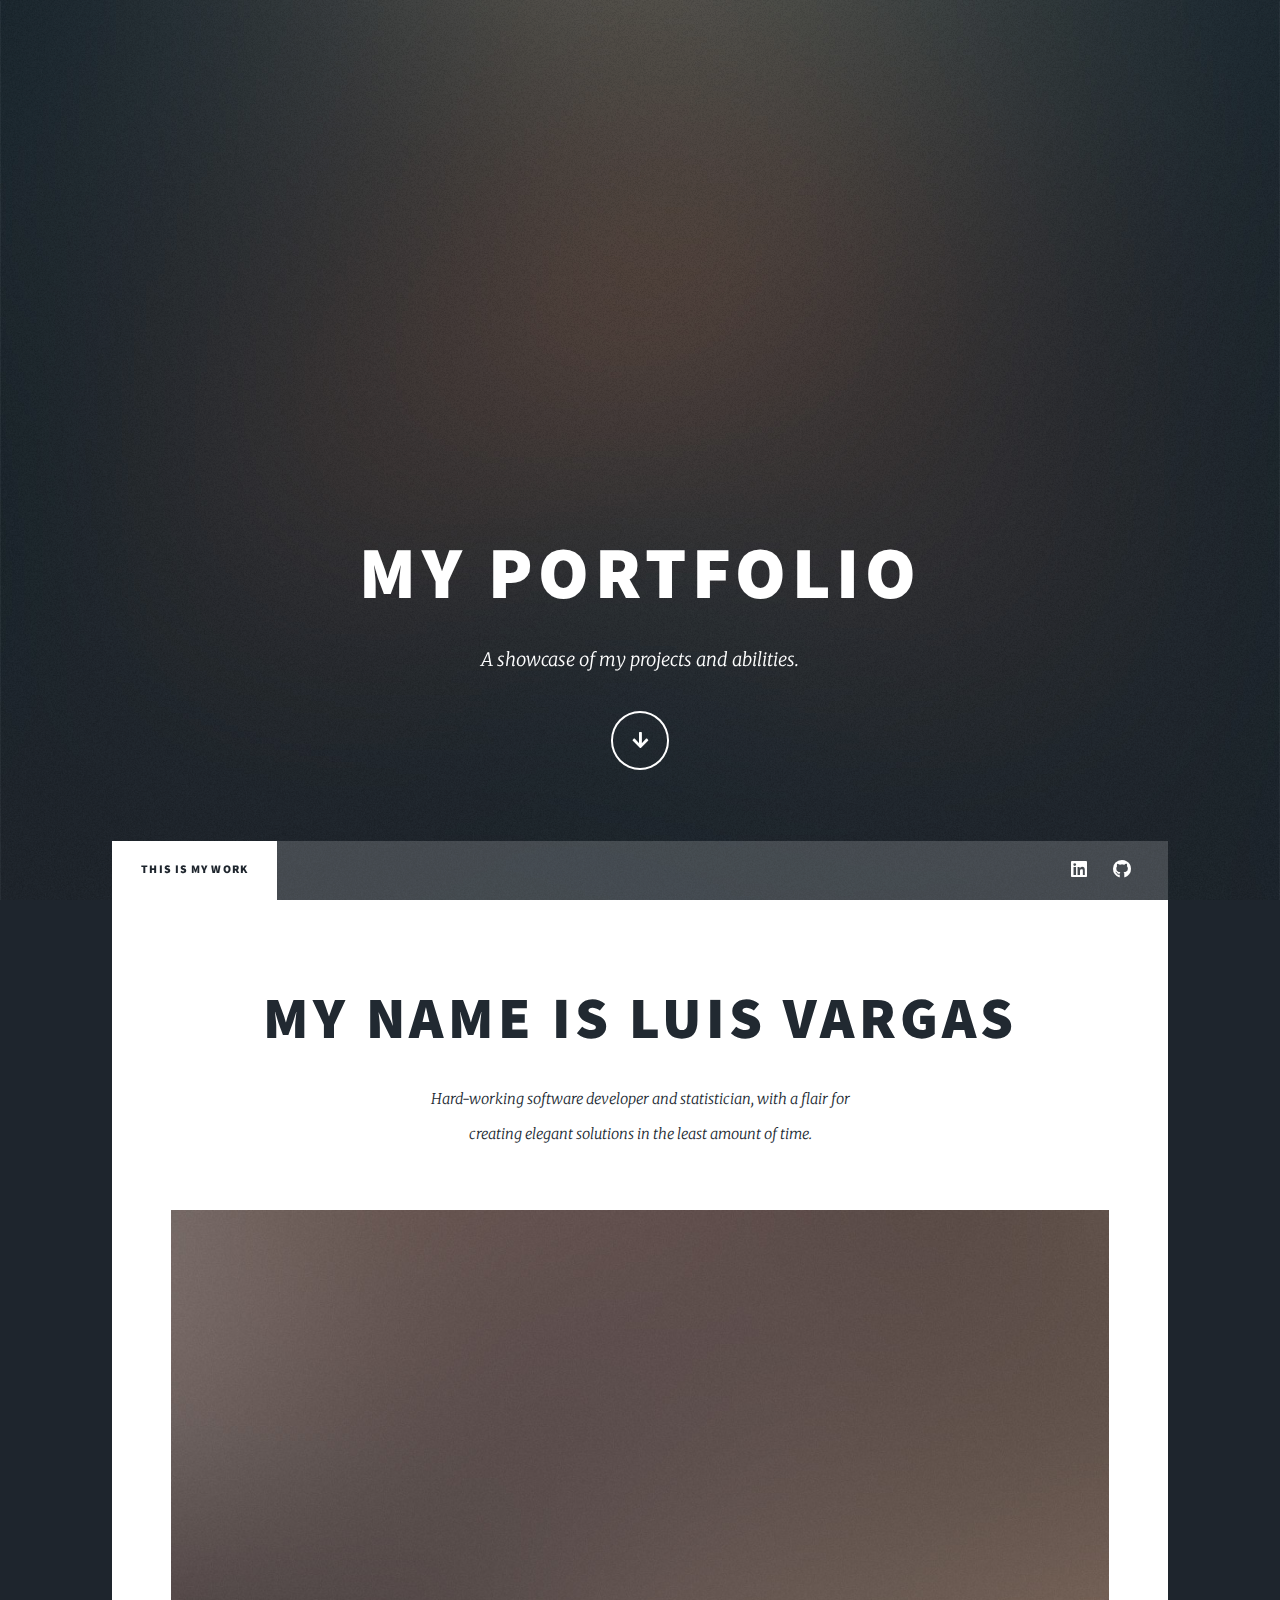
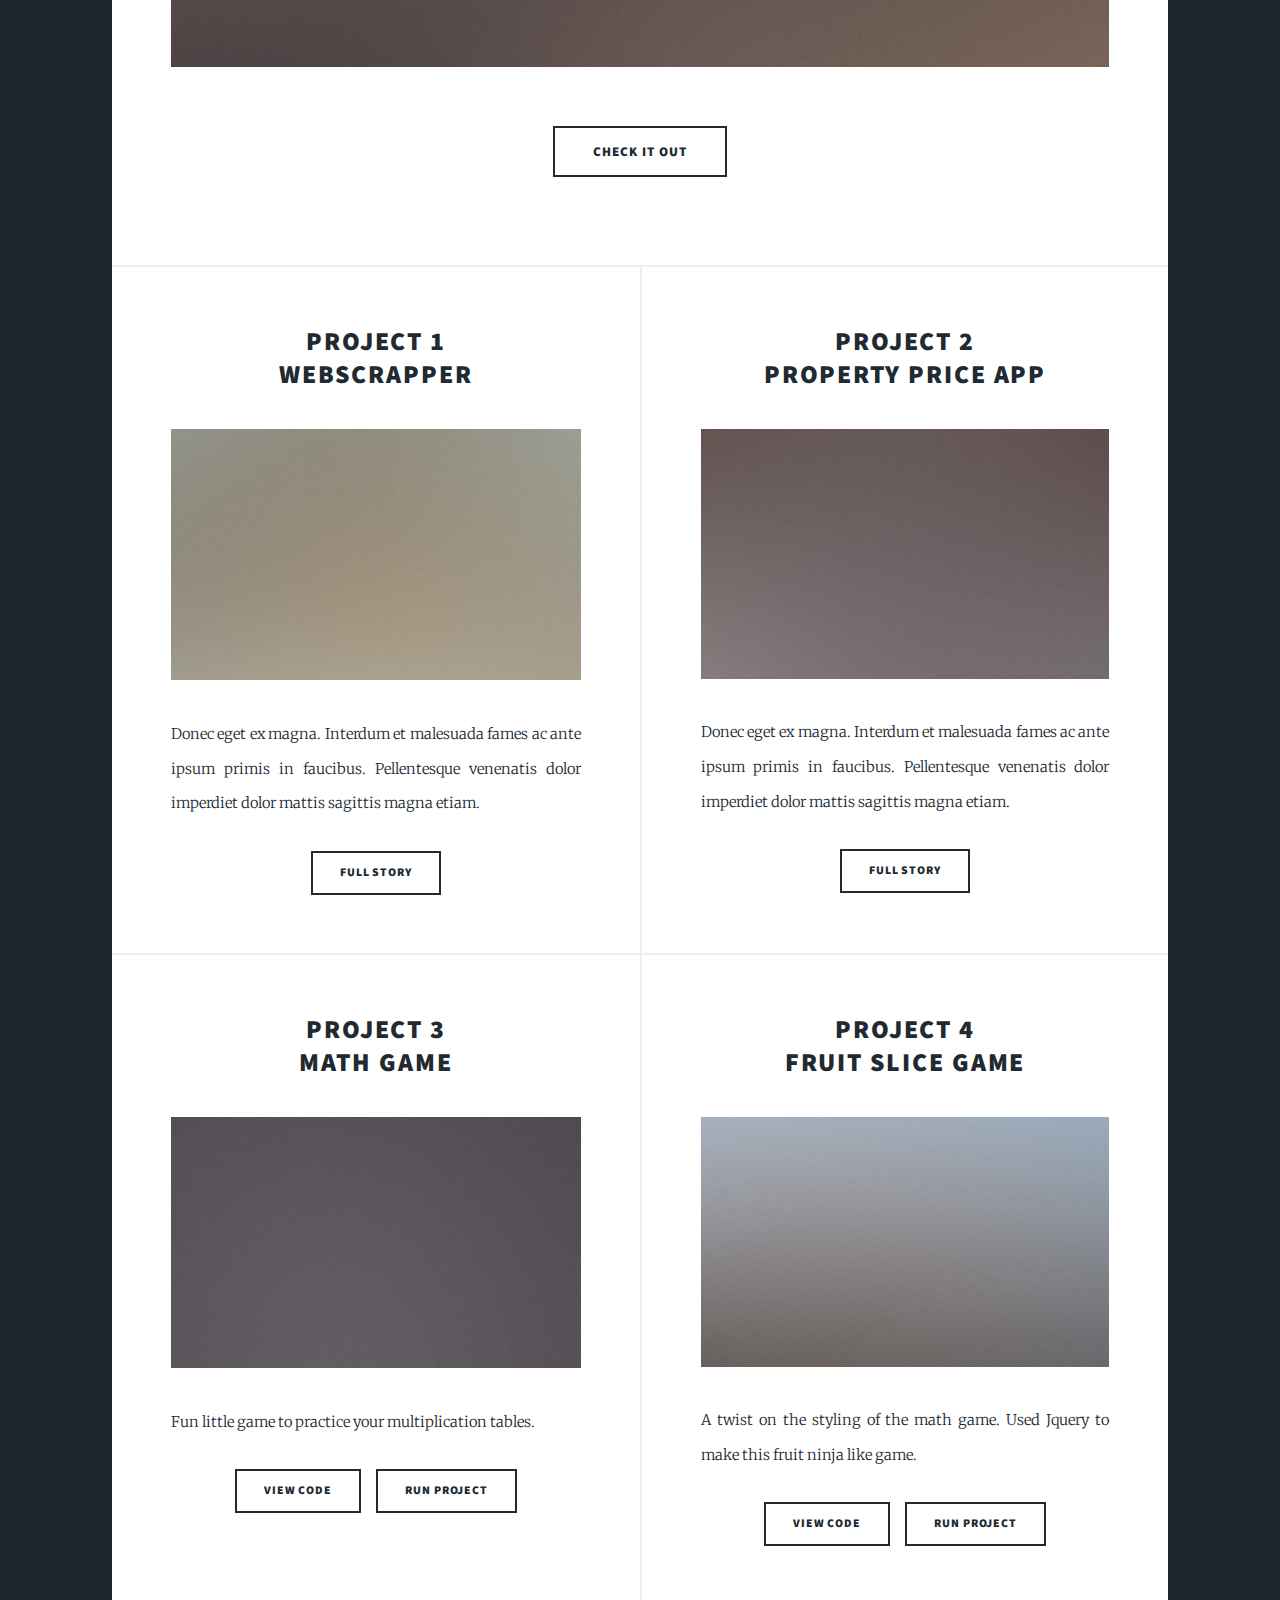
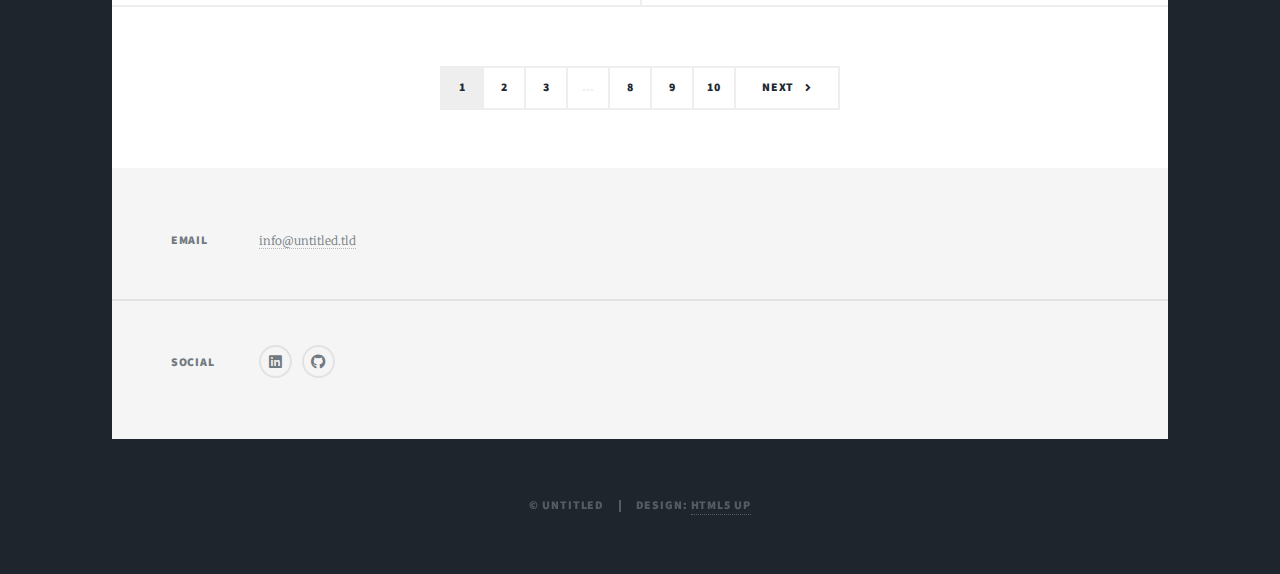
==== index.html @ c6dcf676 "Added a browser tab icon." ====
<!DOCTYPE HTML>
<!--
	Massively by HTML5 UP
	html5up.net | @ajlkn
	Free for personal and commercial use under the CCA 3.0 license (html5up.net/license)
-->
<html>
	<head>
		<title>My Portfolio</title>
		<meta charset="utf-8" />
		<meta name="viewport" content="width=device-width, initial-scale=1, user-scalable=no" />
		<link rel="stylesheet" href="assets/css/main.css" />
		<link rel="icon" href="images/book.png">
		<noscript><link rel="stylesheet" href="assets/css/noscript.css" /></noscript>
	</head>
	<body class="is-preload">

		<!-- Wrapper -->
			<div id="wrapper" class="fade-in">

				<!-- Intro -->
					<div id="intro">
						<h1>My Portfolio</h1>
						<p>A showcase of my projects and abilities.</p>
						<ul class="actions">
							<li><a href="#header" class="button icon solid solo fa-arrow-down scrolly">Continue</a></li>
						</ul>
					</div>

				<!-- Header -->
					<!-- <header id="header">
						<a href="index.html" class="logo">Massively</a>
					</header> -->

				<!-- Nav -->
					<nav id="nav">
						<ul class="links">
							<li class="active"><a href="index.html">This is my work</a></li>
						</ul>
						<ul class="icons">
							<li><a href="#" class="icon brands fa-linkedin"><span class="label">Linkedin</span></a></li>
							<li><a href="#" class="icon brands fa-github"><span class="label">GitHub</span></a></li>
						</ul>
					</nav>

				<!-- Main -->
					<div id="main">

						<!-- Featured Post -->
							<article class="post featured">
								<header class="major">
									<h2><a href="#">My Name is Luis Vargas</a></h2>
									<p>Hard-working software developer and statistician, with a flair for<br />
									creating elegant solutions in the least amount of time.</p>
								</header>
								<a href="#" class="image main"><img src="images/pic01.jpg" alt="" /></a>
								<ul class="actions special">
									<li><a href="#" class="button large">Check it out</a></li>
								</ul>
							</article>

						<!-- Posts -->
							<section class="posts">
								<article>
									<header>
										<h2><a href="#">Project 1<br />
										WebScrapper</a></h2>
									</header>
									<a href="#" class="image fit"><img src="images/pic02.jpg" alt="" /></a>
									<p>Donec eget ex magna. Interdum et malesuada fames ac ante ipsum primis in faucibus. Pellentesque venenatis dolor imperdiet dolor mattis sagittis magna etiam.</p>
									<ul class="actions special">
										<li><a href="#" class="button">Full Story</a></li>
									</ul>
								</article>
								<article>
									<header>
										<h2><a href="#">Project 2<br />
										Property price app</a></h2>
									</header>
									<a href="#" class="image fit"><img src="images/pic03.jpg" alt="" /></a>
									<p>Donec eget ex magna. Interdum et malesuada fames ac ante ipsum primis in faucibus. Pellentesque venenatis dolor imperdiet dolor mattis sagittis magna etiam.</p>
									<ul class="actions special">
										<li><a href="#" class="button">Full Story</a></li>
									</ul>
								</article>
								<article>
									<header>
										<h2><a href="/Math-Game.html">Project 3<br />
										Math game</a></h2>
									</header>
									<a href="#" class="image fit"><img src="images/pic04.jpg" alt="" /></a>
									<p>Fun little game to practice your multiplication tables.</p>
									<ul class="actions special">
										<li><a href="https://github.com/luisVargasGu/Math-Game" class="button">View Code</a></li>
										<li><a href="/Math-Game.html" class="button">Run project</a></li>
									</ul>
								</article>
								<article>
									<header>
										<h2><a href="/Fruit-slice-game.html">Project 4<br />
										Fruit slice game</a></h2>
									</header>
									<a href="#" class="image fit"><img src="images/pic05.jpg" alt="" /></a>
									<p>A twist on the styling of the math game. Used Jquery to make this fruit ninja like game.</p>
									<ul class="actions special">
										<li><a href="#" class="button">View code</a></li>
										<li><a href="/Fruit-slice-game.html" class="button">Run project</a></li>
									</ul>
								</article>
							</section>

						<!-- Footer -->
							<footer>
								<div class="pagination">
									<!--<a href="#" class="previous">Prev</a>-->
									<a href="#" class="page active">1</a>
									<a href="#" class="page">2</a>
									<a href="#" class="page">3</a>
									<span class="extra">&hellip;</span>
									<a href="#" class="page">8</a>
									<a href="#" class="page">9</a>
									<a href="#" class="page">10</a>
									<a href="#" class="next">Next</a>
								</div>
							</footer>

					</div>

				<!-- Footer -->
					<footer id="footer">
						<section class="split contact">
							<section>
								<h3>Email</h3>
								<p><a href="#">info@untitled.tld</a></p>
							</section>
							<section>
								<h3>Social</h3>
								<ul class="icons alt">
									<li><a href="#" class="icon brands alt fa-linkedin"><span class="label">Linkedin</span></a></li>
									<li><a href="#" class="icon brands alt fa-github"><span class="label">GitHub</span></a></li>
								</ul>
							</section>
						</section>
					</footer>

				<!-- Copyright -->
					<div id="copyright">
						<ul><li>&copy; Untitled</li><li>Design: <a href="https://html5up.net">HTML5 UP</a></li></ul>
					</div>

			</div>

		<!-- Scripts -->
			<script src="assets/js/jquery.min.js"></script>
			<script src="assets/js/jquery.scrollex.min.js"></script>
			<script src="assets/js/jquery.scrolly.min.js"></script>
			<script src="assets/js/browser.min.js"></script>
			<script src="assets/js/breakpoints.min.js"></script>
			<script src="assets/js/util.js"></script>
			<script src="assets/js/main.js"></script>

	</body>
</html>
---- assets/css/main.css ----
@import url(fontawesome-all.min.css);
@import url("https://fonts.googleapis.com/css?family=Merriweather:300,700,300italic,700italic|Source+Sans+Pro:900");

/*
	Massively by HTML5 UP
	html5up.net | @ajlkn
	Free for personal and commercial use under the CCA 3.0 license (html5up.net/license)
*/

html, body, div, span, applet, object,
iframe, h1, h2, h3, h4, h5, h6, p, blockquote,
pre, a, abbr, acronym, address, big, cite,
code, del, dfn, em, img, ins, kbd, q, s, samp,
small, strike, strong, sub, sup, tt, var, b,
u, i, center, dl, dt, dd, ol, ul, li, fieldset,
form, label, legend, table, caption, tbody,
tfoot, thead, tr, th, td, article, aside,
canvas, details, embed, figure, figcaption,
footer, header, hgroup, menu, nav, output, ruby,
section, summary, time, mark, audio, video {
	margin: 0;
	padding: 0;
	border: 0;
	font-size: 100%;
	font: inherit;
	vertical-align: baseline;}

article, aside, details, figcaption, figure,
footer, header, hgroup, menu, nav, section {
	display: block;}

body {
	line-height: 1;
}

ol, ul {
	list-style: none;
}

blockquote, q {
	quotes: none;
}

	blockquote:before, blockquote:after, q:before, q:after {
		content: '';
		content: none;
	}

table {
	border-collapse: collapse;
	border-spacing: 0;
}

body {
	-webkit-text-size-adjust: none;
}

mark {
	background-color: transparent;
	color: inherit;
}

input::-moz-focus-inner {
	border: 0;
	padding: 0;
}

input, select, textarea {
	-moz-appearance: none;
	-webkit-appearance: none;
	-ms-appearance: none;
	appearance: none;
}

/* Basic */

	@-ms-viewport {
		width: device-width;
	}

	body {
		-ms-overflow-style: scrollbar;
	}

	@media screen and (max-width: 480px) {

		html, body {
			min-width: 320px;
		}

	}

	html {
		box-sizing: border-box;
	}

	*, *:before, *:after {
		box-sizing: inherit;
	}

	body {
		background-color: #1e252d;
	}

		body.is-preload *, body.is-preload *:before, body.is-preload *:after {
			-moz-animation: none !important;
			-webkit-animation: none !important;
			-ms-animation: none !important;
			animation: none !important;
			-moz-transition: none !important;
			-webkit-transition: none !important;
			-ms-transition: none !important;
			transition: none !important;
		}

/* Type */

	html {
		font-size: 16pt;
	}

		@media screen and (max-width: 1680px) {

			html {
				font-size: 12pt;
			}

		}

		@media screen and (max-width: 1280px) {

			html {
				font-size: 11pt;
			}

		}

		@media screen and (max-width: 360px) {

			html {
				font-size: 10pt;
			}

		}

	body {
		color: #212931;
	}

	body, input, select, textarea {
		font-family: "Merriweather", Georgia, serif;
		font-weight: 300;
		font-size: 1rem;
		line-height: 2.375;
	}

	a {
		-moz-transition: color 0.2s ease-in-out, background-color 0.2s ease-in-out, border-color 0.2s ease-in-out, box-shadow 0.2s ease-in-out;
		-webkit-transition: color 0.2s ease-in-out, background-color 0.2s ease-in-out, border-color 0.2s ease-in-out, box-shadow 0.2s ease-in-out;
		-ms-transition: color 0.2s ease-in-out, background-color 0.2s ease-in-out, border-color 0.2s ease-in-out, box-shadow 0.2s ease-in-out;
		transition: color 0.2s ease-in-out, background-color 0.2s ease-in-out, border-color 0.2s ease-in-out, box-shadow 0.2s ease-in-out;
		border-bottom: dotted 1px;
		text-decoration: none;
	}

		a:hover {
			border-bottom-color: transparent;
		}

	strong, b {
		font-weight: 600;
	}

	em, i {
		font-style: italic;
	}

	p {
		text-align: justify;
		margin: 0 0 2rem 0;
	}

	h1, h2, h3, h4, h5, h6 {
		font-family: "Source Sans Pro", Helvetica, sans-serif;
		font-weight: 900;
		line-height: 1.5;
		letter-spacing: 0.075em;
		text-transform: uppercase;
		margin: 0 0 1rem 0;
	}

		h1 a, h2 a, h3 a, h4 a, h5 a, h6 a {
			border-bottom: 0;
			color: inherit;
			text-decoration: none;
		}

	h1 {
		font-size: 4rem;
		line-height: 1.1;
		margin: 0 0 2rem 0;
	}

	h2 {
		font-size: 1.75rem;
		line-height: 1.3;
		margin: 0 0 1.5rem 0;
	}

	h3 {
		font-size: 1.25rem;
		margin: 0 0 1.5rem 0;
	}

	h4 {
		font-size: 1rem;
	}

	h5 {
		font-size: 0.9rem;
	}

	h6 {
		font-size: 0.8rem;
	}

	sub {
		font-size: 0.8rem;
		position: relative;
		top: 0.5rem;
	}

	sup {
		font-size: 0.8rem;
		position: relative;
		top: -0.5rem;
	}

	blockquote {
		border-left: solid 4px;
		font-style: italic;
		margin: 0 0 2rem 0;
		padding: 0.5rem 0 0.5rem 2rem;
	}

	code {
		border: solid 2px;
		font-family: "Courier New", monospace;
		font-size: 0.9rem;
		margin: 0 0.25rem;
		padding: 0.25rem 0.65rem;
	}

	pre {
		-webkit-overflow-scrolling: touch;
		font-family: "Courier New", monospace;
		font-size: 0.9rem;
		margin: 0 0 2rem 0;
	}

		pre code {
			display: block;
			line-height: 1.75;
			padding: 1rem 1.5rem;
			overflow-x: auto;
		}

	hr {
		border: 0;
		border-bottom: solid 2px;
		margin: 3rem 0;
	}

		hr.major {
			margin: 5rem 0;
		}

	.align-left {
		text-align: left;
	}

	.align-center {
		text-align: center;
	}

	.align-right {
		text-align: right;
	}

	input, select, textarea {
		color: #212931;
	}

	a {
		color: #212931;
		border-bottom-color: rgba(33, 41, 49, 0.5);
	}

		a:hover {
			border-bottom-color: transparent;
			color: #18bfef !important;
		}

	strong, b {
		color: #212931;
	}

	h1, h2, h3, h4, h5, h6 {
		color: #212931;
	}

	blockquote {
		border-left-color: #eeeeee;
	}

	code {
		background: rgba(220, 220, 220, 0.25);
		border-color: #eeeeee;
	}

	hr {
		border-bottom-color: #eeeeee;
	}

/* Row */

	.row {
		display: flex;
		flex-wrap: wrap;
		box-sizing: border-box;
		align-items: stretch;
	}

		.row > * {
			box-sizing: border-box;
		}

		.row.gtr-uniform > * > :last-child {
			margin-bottom: 0;
		}

		.row.aln-left {
			justify-content: flex-start;
		}

		.row.aln-center {
			justify-content: center;
		}

		.row.aln-right {
			justify-content: flex-end;
		}

		.row.aln-top {
			align-items: flex-start;
		}

		.row.aln-middle {
			align-items: center;
		}

		.row.aln-bottom {
			align-items: flex-end;
		}

		.row > .imp {
			order: -1;
		}

		.row > .col-1 {
			width: 8.33333%;
		}

		.row > .off-1 {
			margin-left: 8.33333%;
		}

		.row > .col-2 {
			width: 16.66667%;
		}

		.row > .off-2 {
			margin-left: 16.66667%;
		}

		.row > .col-3 {
			width: 25%;
		}

		.row > .off-3 {
			margin-left: 25%;
		}

		.row > .col-4 {
			width: 33.33333%;
		}

		.row > .off-4 {
			margin-left: 33.33333%;
		}

		.row > .col-5 {
			width: 41.66667%;
		}

		.row > .off-5 {
			margin-left: 41.66667%;
		}

		.row > .col-6 {
			width: 50%;
		}

		.row > .off-6 {
			margin-left: 50%;
		}

		.row > .col-7 {
			width: 58.33333%;
		}

		.row > .off-7 {
			margin-left: 58.33333%;
		}

		.row > .col-8 {
			width: 66.66667%;
		}

		.row > .off-8 {
			margin-left: 66.66667%;
		}

		.row > .col-9 {
			width: 75%;
		}

		.row > .off-9 {
			margin-left: 75%;
		}

		.row > .col-10 {
			width: 83.33333%;
		}

		.row > .off-10 {
			margin-left: 83.33333%;
		}

		.row > .col-11 {
			width: 91.66667%;
		}

		.row > .off-11 {
			margin-left: 91.66667%;
		}

		.row > .col-12 {
			width: 100%;
		}

		.row > .off-12 {
			margin-left: 100%;
		}

		.row.gtr-0 {
			margin-top: 0;
			margin-left: 0rem;
		}

			.row.gtr-0 > * {
				padding: 0 0 0 0rem;
			}

			.row.gtr-0.gtr-uniform {
				margin-top: 0rem;
			}

				.row.gtr-0.gtr-uniform > * {
					padding-top: 0rem;
				}

		.row.gtr-25 {
			margin-top: 0;
			margin-left: -0.375rem;
		}

			.row.gtr-25 > * {
				padding: 0 0 0 0.375rem;
			}

			.row.gtr-25.gtr-uniform {
				margin-top: -0.375rem;
			}

				.row.gtr-25.gtr-uniform > * {
					padding-top: 0.375rem;
				}

		.row.gtr-50 {
			margin-top: 0;
			margin-left: -0.75rem;
		}

			.row.gtr-50 > * {
				padding: 0 0 0 0.75rem;
			}

			.row.gtr-50.gtr-uniform {
				margin-top: -0.75rem;
			}

				.row.gtr-50.gtr-uniform > * {
					padding-top: 0.75rem;
				}

		.row {
			margin-top: 0;
			margin-left: -1.5rem;
		}

			.row > * {
				padding: 0 0 0 1.5rem;
			}

			.row.gtr-uniform {
				margin-top: -1.5rem;
			}

				.row.gtr-uniform > * {
					padding-top: 1.5rem;
				}

		.row.gtr-150 {
			margin-top: 0;
			margin-left: -2.25rem;
		}

			.row.gtr-150 > * {
				padding: 0 0 0 2.25rem;
			}

			.row.gtr-150.gtr-uniform {
				margin-top: -2.25rem;
			}

				.row.gtr-150.gtr-uniform > * {
					padding-top: 2.25rem;
				}

		.row.gtr-200 {
			margin-top: 0;
			margin-left: -3rem;
		}

			.row.gtr-200 > * {
				padding: 0 0 0 3rem;
			}

			.row.gtr-200.gtr-uniform {
				margin-top: -3rem;
			}

				.row.gtr-200.gtr-uniform > * {
					padding-top: 3rem;
				}

		@media screen and (max-width: 1680px) {

			.row {
				display: flex;
				flex-wrap: wrap;
				box-sizing: border-box;
				align-items: stretch;
			}

				.row > * {
					box-sizing: border-box;
				}

				.row.gtr-uniform > * > :last-child {
					margin-bottom: 0;
				}

				.row.aln-left {
					justify-content: flex-start;
				}

				.row.aln-center {
					justify-content: center;
				}

				.row.aln-right {
					justify-content: flex-end;
				}

				.row.aln-top {
					align-items: flex-start;
				}

				.row.aln-middle {
					align-items: center;
				}

				.row.aln-bottom {
					align-items: flex-end;
				}

				.row > .imp-xlarge {
					order: -1;
				}

				.row > .col-1-xlarge {
					width: 8.33333%;
				}

				.row > .off-1-xlarge {
					margin-left: 8.33333%;
				}

				.row > .col-2-xlarge {
					width: 16.66667%;
				}

				.row > .off-2-xlarge {
					margin-left: 16.66667%;
				}

				.row > .col-3-xlarge {
					width: 25%;
				}

				.row > .off-3-xlarge {
					margin-left: 25%;
				}

				.row > .col-4-xlarge {
					width: 33.33333%;
				}

				.row > .off-4-xlarge {
					margin-left: 33.33333%;
				}

				.row > .col-5-xlarge {
					width: 41.66667%;
				}

				.row > .off-5-xlarge {
					margin-left: 41.66667%;
				}

				.row > .col-6-xlarge {
					width: 50%;
				}

				.row > .off-6-xlarge {
					margin-left: 50%;
				}

				.row > .col-7-xlarge {
					width: 58.33333%;
				}

				.row > .off-7-xlarge {
					margin-left: 58.33333%;
				}

				.row > .col-8-xlarge {
					width: 66.66667%;
				}

				.row > .off-8-xlarge {
					margin-left: 66.66667%;
				}

				.row > .col-9-xlarge {
					width: 75%;
				}

				.row > .off-9-xlarge {
					margin-left: 75%;
				}

				.row > .col-10-xlarge {
					width: 83.33333%;
				}

				.row > .off-10-xlarge {
					margin-left: 83.33333%;
				}

				.row > .col-11-xlarge {
					width: 91.66667%;
				}

				.row > .off-11-xlarge {
					margin-left: 91.66667%;
				}

				.row > .col-12-xlarge {
					width: 100%;
				}

				.row > .off-12-xlarge {
					margin-left: 100%;
				}

				.row.gtr-0 {
					margin-top: 0;
					margin-left: 0rem;
				}

					.row.gtr-0 > * {
						padding: 0 0 0 0rem;
					}

					.row.gtr-0.gtr-uniform {
						margin-top: 0rem;
					}

						.row.gtr-0.gtr-uniform > * {
							padding-top: 0rem;
						}

				.row.gtr-25 {
					margin-top: 0;
					margin-left: -0.375rem;
				}

					.row.gtr-25 > * {
						padding: 0 0 0 0.375rem;
					}

					.row.gtr-25.gtr-uniform {
						margin-top: -0.375rem;
					}

						.row.gtr-25.gtr-uniform > * {
							padding-top: 0.375rem;
						}

				.row.gtr-50 {
					margin-top: 0;
					margin-left: -0.75rem;
				}

					.row.gtr-50 > * {
						padding: 0 0 0 0.75rem;
					}

					.row.gtr-50.gtr-uniform {
						margin-top: -0.75rem;
					}

						.row.gtr-50.gtr-uniform > * {
							padding-top: 0.75rem;
						}

				.row {
					margin-top: 0;
					margin-left: -1.5rem;
				}

					.row > * {
						padding: 0 0 0 1.5rem;
					}

					.row.gtr-uniform {
						margin-top: -1.5rem;
					}

						.row.gtr-uniform > * {
							padding-top: 1.5rem;
						}

				.row.gtr-150 {
					margin-top: 0;
					margin-left: -2.25rem;
				}

					.row.gtr-150 > * {
						padding: 0 0 0 2.25rem;
					}

					.row.gtr-150.gtr-uniform {
						margin-top: -2.25rem;
					}

						.row.gtr-150.gtr-uniform > * {
							padding-top: 2.25rem;
						}

				.row.gtr-200 {
					margin-top: 0;
					margin-left: -3rem;
				}

					.row.gtr-200 > * {
						padding: 0 0 0 3rem;
					}

					.row.gtr-200.gtr-uniform {
						margin-top: -3rem;
					}

						.row.gtr-200.gtr-uniform > * {
							padding-top: 3rem;
						}

		}

		@media screen and (max-width: 1280px) {

			.row {
				display: flex;
				flex-wrap: wrap;
				box-sizing: border-box;
				align-items: stretch;
			}

				.row > * {
					box-sizing: border-box;
				}

				.row.gtr-uniform > * > :last-child {
					margin-bottom: 0;
				}

				.row.aln-left {
					justify-content: flex-start;
				}

				.row.aln-center {
					justify-content: center;
				}

				.row.aln-right {
					justify-content: flex-end;
				}

				.row.aln-top {
					align-items: flex-start;
				}

				.row.aln-middle {
					align-items: center;
				}

				.row.aln-bottom {
					align-items: flex-end;
				}

				.row > .imp-large {
					order: -1;
				}

				.row > .col-1-large {
					width: 8.33333%;
				}

				.row > .off-1-large {
					margin-left: 8.33333%;
				}

				.row > .col-2-large {
					width: 16.66667%;
				}

				.row > .off-2-large {
					margin-left: 16.66667%;
				}

				.row > .col-3-large {
					width: 25%;
				}

				.row > .off-3-large {
					margin-left: 25%;
				}

				.row > .col-4-large {
					width: 33.33333%;
				}

				.row > .off-4-large {
					margin-left: 33.33333%;
				}

				.row > .col-5-large {
					width: 41.66667%;
				}

				.row > .off-5-large {
					margin-left: 41.66667%;
				}

				.row > .col-6-large {
					width: 50%;
				}

				.row > .off-6-large {
					margin-left: 50%;
				}

				.row > .col-7-large {
					width: 58.33333%;
				}

				.row > .off-7-large {
					margin-left: 58.33333%;
				}

				.row > .col-8-large {
					width: 66.66667%;
				}

				.row > .off-8-large {
					margin-left: 66.66667%;
				}

				.row > .col-9-large {
					width: 75%;
				}

				.row > .off-9-large {
					margin-left: 75%;
				}

				.row > .col-10-large {
					width: 83.33333%;
				}

				.row > .off-10-large {
					margin-left: 83.33333%;
				}

				.row > .col-11-large {
					width: 91.66667%;
				}

				.row > .off-11-large {
					margin-left: 91.66667%;
				}

				.row > .col-12-large {
					width: 100%;
				}

				.row > .off-12-large {
					margin-left: 100%;
				}

				.row.gtr-0 {
					margin-top: 0;
					margin-left: 0rem;
				}

					.row.gtr-0 > * {
						padding: 0 0 0 0rem;
					}

					.row.gtr-0.gtr-uniform {
						margin-top: 0rem;
					}

						.row.gtr-0.gtr-uniform > * {
							padding-top: 0rem;
						}

				.row.gtr-25 {
					margin-top: 0;
					margin-left: -0.375rem;
				}

					.row.gtr-25 > * {
						padding: 0 0 0 0.375rem;
					}

					.row.gtr-25.gtr-uniform {
						margin-top: -0.375rem;
					}

						.row.gtr-25.gtr-uniform > * {
							padding-top: 0.375rem;
						}

				.row.gtr-50 {
					margin-top: 0;
					margin-left: -0.75rem;
				}

					.row.gtr-50 > * {
						padding: 0 0 0 0.75rem;
					}

					.row.gtr-50.gtr-uniform {
						margin-top: -0.75rem;
					}

						.row.gtr-50.gtr-uniform > * {
							padding-top: 0.75rem;
						}

				.row {
					margin-top: 0;
					margin-left: -1.5rem;
				}

					.row > * {
						padding: 0 0 0 1.5rem;
					}

					.row.gtr-uniform {
						margin-top: -1.5rem;
					}

						.row.gtr-uniform > * {
							padding-top: 1.5rem;
						}

				.row.gtr-150 {
					margin-top: 0;
					margin-left: -2.25rem;
				}

					.row.gtr-150 > * {
						padding: 0 0 0 2.25rem;
					}

					.row.gtr-150.gtr-uniform {
						margin-top: -2.25rem;
					}

						.row.gtr-150.gtr-uniform > * {
							padding-top: 2.25rem;
						}

				.row.gtr-200 {
					margin-top: 0;
					margin-left: -3rem;
				}

					.row.gtr-200 > * {
						padding: 0 0 0 3rem;
					}

					.row.gtr-200.gtr-uniform {
						margin-top: -3rem;
					}

						.row.gtr-200.gtr-uniform > * {
							padding-top: 3rem;
						}

		}

		@media screen and (max-width: 980px) {

			.row {
				display: flex;
				flex-wrap: wrap;
				box-sizing: border-box;
				align-items: stretch;
			}

				.row > * {
					box-sizing: border-box;
				}

				.row.gtr-uniform > * > :last-child {
					margin-bottom: 0;
				}

				.row.aln-left {
					justify-content: flex-start;
				}

				.row.aln-center {
					justify-content: center;
				}

				.row.aln-right {
					justify-content: flex-end;
				}

				.row.aln-top {
					align-items: flex-start;
				}

				.row.aln-middle {
					align-items: center;
				}

				.row.aln-bottom {
					align-items: flex-end;
				}

				.row > .imp-medium {
					order: -1;
				}

				.row > .col-1-medium {
					width: 8.33333%;
				}

				.row > .off-1-medium {
					margin-left: 8.33333%;
				}

				.row > .col-2-medium {
					width: 16.66667%;
				}

				.row > .off-2-medium {
					margin-left: 16.66667%;
				}

				.row > .col-3-medium {
					width: 25%;
				}

				.row > .off-3-medium {
					margin-left: 25%;
				}

				.row > .col-4-medium {
					width: 33.33333%;
				}

				.row > .off-4-medium {
					margin-left: 33.33333%;
				}

				.row > .col-5-medium {
					width: 41.66667%;
				}

				.row > .off-5-medium {
					margin-left: 41.66667%;
				}

				.row > .col-6-medium {
					width: 50%;
				}

				.row > .off-6-medium {
					margin-left: 50%;
				}

				.row > .col-7-medium {
					width: 58.33333%;
				}

				.row > .off-7-medium {
					margin-left: 58.33333%;
				}

				.row > .col-8-medium {
					width: 66.66667%;
				}

				.row > .off-8-medium {
					margin-left: 66.66667%;
				}

				.row > .col-9-medium {
					width: 75%;
				}

				.row > .off-9-medium {
					margin-left: 75%;
				}

				.row > .col-10-medium {
					width: 83.33333%;
				}

				.row > .off-10-medium {
					margin-left: 83.33333%;
				}

				.row > .col-11-medium {
					width: 91.66667%;
				}

				.row > .off-11-medium {
					margin-left: 91.66667%;
				}

				.row > .col-12-medium {
					width: 100%;
				}

				.row > .off-12-medium {
					margin-left: 100%;
				}

				.row.gtr-0 {
					margin-top: 0;
					margin-left: 0rem;
				}

					.row.gtr-0 > * {
						padding: 0 0 0 0rem;
					}

					.row.gtr-0.gtr-uniform {
						margin-top: 0rem;
					}

						.row.gtr-0.gtr-uniform > * {
							padding-top: 0rem;
						}

				.row.gtr-25 {
					margin-top: 0;
					margin-left: -0.375rem;
				}

					.row.gtr-25 > * {
						padding: 0 0 0 0.375rem;
					}

					.row.gtr-25.gtr-uniform {
						margin-top: -0.375rem;
					}

						.row.gtr-25.gtr-uniform > * {
							padding-top: 0.375rem;
						}

				.row.gtr-50 {
					margin-top: 0;
					margin-left: -0.75rem;
				}

					.row.gtr-50 > * {
						padding: 0 0 0 0.75rem;
					}

					.row.gtr-50.gtr-uniform {
						margin-top: -0.75rem;
					}

						.row.gtr-50.gtr-uniform > * {
							padding-top: 0.75rem;
						}

				.row {
					margin-top: 0;
					margin-left: -1.5rem;
				}

					.row > * {
						padding: 0 0 0 1.5rem;
					}

					.row.gtr-uniform {
						margin-top: -1.5rem;
					}

						.row.gtr-uniform > * {
							padding-top: 1.5rem;
						}

				.row.gtr-150 {
					margin-top: 0;
					margin-left: -2.25rem;
				}

					.row.gtr-150 > * {
						padding: 0 0 0 2.25rem;
					}

					.row.gtr-150.gtr-uniform {
						margin-top: -2.25rem;
					}

						.row.gtr-150.gtr-uniform > * {
							padding-top: 2.25rem;
						}

				.row.gtr-200 {
					margin-top: 0;
					margin-left: -3rem;
				}

					.row.gtr-200 > * {
						padding: 0 0 0 3rem;
					}

					.row.gtr-200.gtr-uniform {
						margin-top: -3rem;
					}

						.row.gtr-200.gtr-uniform > * {
							padding-top: 3rem;
						}

		}

		@media screen and (max-width: 736px) {

			.row {
				display: flex;
				flex-wrap: wrap;
				box-sizing: border-box;
				align-items: stretch;
			}

				.row > * {
					box-sizing: border-box;
				}

				.row.gtr-uniform > * > :last-child {
					margin-bottom: 0;
				}

				.row.aln-left {
					justify-content: flex-start;
				}

				.row.aln-center {
					justify-content: center;
				}

				.row.aln-right {
					justify-content: flex-end;
				}

				.row.aln-top {
					align-items: flex-start;
				}

				.row.aln-middle {
					align-items: center;
				}

				.row.aln-bottom {
					align-items: flex-end;
				}

				.row > .imp-small {
					order: -1;
				}

				.row > .col-1-small {
					width: 8.33333%;
				}

				.row > .off-1-small {
					margin-left: 8.33333%;
				}

				.row > .col-2-small {
					width: 16.66667%;
				}

				.row > .off-2-small {
					margin-left: 16.66667%;
				}

				.row > .col-3-small {
					width: 25%;
				}

				.row > .off-3-small {
					margin-left: 25%;
				}

				.row > .col-4-small {
					width: 33.33333%;
				}

				.row > .off-4-small {
					margin-left: 33.33333%;
				}

				.row > .col-5-small {
					width: 41.66667%;
				}

				.row > .off-5-small {
					margin-left: 41.66667%;
				}

				.row > .col-6-small {
					width: 50%;
				}

				.row > .off-6-small {
					margin-left: 50%;
				}

				.row > .col-7-small {
					width: 58.33333%;
				}

				.row > .off-7-small {
					margin-left: 58.33333%;
				}

				.row > .col-8-small {
					width: 66.66667%;
				}

				.row > .off-8-small {
					margin-left: 66.66667%;
				}

				.row > .col-9-small {
					width: 75%;
				}

				.row > .off-9-small {
					margin-left: 75%;
				}

				.row > .col-10-small {
					width: 83.33333%;
				}

				.row > .off-10-small {
					margin-left: 83.33333%;
				}

				.row > .col-11-small {
					width: 91.66667%;
				}

				.row > .off-11-small {
					margin-left: 91.66667%;
				}

				.row > .col-12-small {
					width: 100%;
				}

				.row > .off-12-small {
					margin-left: 100%;
				}

				.row.gtr-0 {
					margin-top: 0;
					margin-left: 0rem;
				}

					.row.gtr-0 > * {
						padding: 0 0 0 0rem;
					}

					.row.gtr-0.gtr-uniform {
						margin-top: 0rem;
					}

						.row.gtr-0.gtr-uniform > * {
							padding-top: 0rem;
						}

				.row.gtr-25 {
					margin-top: 0;
					margin-left: -0.375rem;
				}

					.row.gtr-25 > * {
						padding: 0 0 0 0.375rem;
					}

					.row.gtr-25.gtr-uniform {
						margin-top: -0.375rem;
					}

						.row.gtr-25.gtr-uniform > * {
							padding-top: 0.375rem;
						}

				.row.gtr-50 {
					margin-top: 0;
					margin-left: -0.75rem;
				}

					.row.gtr-50 > * {
						padding: 0 0 0 0.75rem;
					}

					.row.gtr-50.gtr-uniform {
						margin-top: -0.75rem;
					}

						.row.gtr-50.gtr-uniform > * {
							padding-top: 0.75rem;
						}

				.row {
					margin-top: 0;
					margin-left: -1.5rem;
				}

					.row > * {
						padding: 0 0 0 1.5rem;
					}

					.row.gtr-uniform {
						margin-top: -1.5rem;
					}

						.row.gtr-uniform > * {
							padding-top: 1.5rem;
						}

				.row.gtr-150 {
					margin-top: 0;
					margin-left: -2.25rem;
				}

					.row.gtr-150 > * {
						padding: 0 0 0 2.25rem;
					}

					.row.gtr-150.gtr-uniform {
						margin-top: -2.25rem;
					}

						.row.gtr-150.gtr-uniform > * {
							padding-top: 2.25rem;
						}

				.row.gtr-200 {
					margin-top: 0;
					margin-left: -3rem;
				}

					.row.gtr-200 > * {
						padding: 0 0 0 3rem;
					}

					.row.gtr-200.gtr-uniform {
						margin-top: -3rem;
					}

						.row.gtr-200.gtr-uniform > * {
							padding-top: 3rem;
						}

		}

		@media screen and (max-width: 480px) {

			.row {
				display: flex;
				flex-wrap: wrap;
				box-sizing: border-box;
				align-items: stretch;
			}

				.row > * {
					box-sizing: border-box;
				}

				.row.gtr-uniform > * > :last-child {
					margin-bottom: 0;
				}

				.row.aln-left {
					justify-content: flex-start;
				}

				.row.aln-center {
					justify-content: center;
				}

				.row.aln-right {
					justify-content: flex-end;
				}

				.row.aln-top {
					align-items: flex-start;
				}

				.row.aln-middle {
					align-items: center;
				}

				.row.aln-bottom {
					align-items: flex-end;
				}

				.row > .imp-xsmall {
					order: -1;
				}

				.row > .col-1-xsmall {
					width: 8.33333%;
				}

				.row > .off-1-xsmall {
					margin-left: 8.33333%;
				}

				.row > .col-2-xsmall {
					width: 16.66667%;
				}

				.row > .off-2-xsmall {
					margin-left: 16.66667%;
				}

				.row > .col-3-xsmall {
					width: 25%;
				}

				.row > .off-3-xsmall {
					margin-left: 25%;
				}

				.row > .col-4-xsmall {
					width: 33.33333%;
				}

				.row > .off-4-xsmall {
					margin-left: 33.33333%;
				}

				.row > .col-5-xsmall {
					width: 41.66667%;
				}

				.row > .off-5-xsmall {
					margin-left: 41.66667%;
				}

				.row > .col-6-xsmall {
					width: 50%;
				}

				.row > .off-6-xsmall {
					margin-left: 50%;
				}

				.row > .col-7-xsmall {
					width: 58.33333%;
				}

				.row > .off-7-xsmall {
					margin-left: 58.33333%;
				}

				.row > .col-8-xsmall {
					width: 66.66667%;
				}

				.row > .off-8-xsmall {
					margin-left: 66.66667%;
				}

				.row > .col-9-xsmall {
					width: 75%;
				}

				.row > .off-9-xsmall {
					margin-left: 75%;
				}

				.row > .col-10-xsmall {
					width: 83.33333%;
				}

				.row > .off-10-xsmall {
					margin-left: 83.33333%;
				}

				.row > .col-11-xsmall {
					width: 91.66667%;
				}

				.row > .off-11-xsmall {
					margin-left: 91.66667%;
				}

				.row > .col-12-xsmall {
					width: 100%;
				}

				.row > .off-12-xsmall {
					margin-left: 100%;
				}

				.row.gtr-0 {
					margin-top: 0;
					margin-left: 0rem;
				}

					.row.gtr-0 > * {
						padding: 0 0 0 0rem;
					}

					.row.gtr-0.gtr-uniform {
						margin-top: 0rem;
					}

						.row.gtr-0.gtr-uniform > * {
							padding-top: 0rem;
						}

				.row.gtr-25 {
					margin-top: 0;
					margin-left: -0.375rem;
				}

					.row.gtr-25 > * {
						padding: 0 0 0 0.375rem;
					}

					.row.gtr-25.gtr-uniform {
						margin-top: -0.375rem;
					}

						.row.gtr-25.gtr-uniform > * {
							padding-top: 0.375rem;
						}

				.row.gtr-50 {
					margin-top: 0;
					margin-left: -0.75rem;
				}

					.row.gtr-50 > * {
						padding: 0 0 0 0.75rem;
					}

					.row.gtr-50.gtr-uniform {
						margin-top: -0.75rem;
					}

						.row.gtr-50.gtr-uniform > * {
							padding-top: 0.75rem;
						}

				.row {
					margin-top: 0;
					margin-left: -1.5rem;
				}

					.row > * {
						padding: 0 0 0 1.5rem;
					}

					.row.gtr-uniform {
						margin-top: -1.5rem;
					}

						.row.gtr-uniform > * {
							padding-top: 1.5rem;
						}

				.row.gtr-150 {
					margin-top: 0;
					margin-left: -2.25rem;
				}

					.row.gtr-150 > * {
						padding: 0 0 0 2.25rem;
					}

					.row.gtr-150.gtr-uniform {
						margin-top: -2.25rem;
					}

						.row.gtr-150.gtr-uniform > * {
							padding-top: 2.25rem;
						}

				.row.gtr-200 {
					margin-top: 0;
					margin-left: -3rem;
				}

					.row.gtr-200 > * {
						padding: 0 0 0 3rem;
					}

					.row.gtr-200.gtr-uniform {
						margin-top: -3rem;
					}

						.row.gtr-200.gtr-uniform > * {
							padding-top: 3rem;
						}

		}

		@media screen and (max-width: 360px) {

			.row {
				display: flex;
				flex-wrap: wrap;
				box-sizing: border-box;
				align-items: stretch;
			}

				.row > * {
					box-sizing: border-box;
				}

				.row.gtr-uniform > * > :last-child {
					margin-bottom: 0;
				}

				.row.aln-left {
					justify-content: flex-start;
				}

				.row.aln-center {
					justify-content: center;
				}

				.row.aln-right {
					justify-content: flex-end;
				}

				.row.aln-top {
					align-items: flex-start;
				}

				.row.aln-middle {
					align-items: center;
				}

				.row.aln-bottom {
					align-items: flex-end;
				}

				.row > .imp-xxsmall {
					order: -1;
				}

				.row > .col-1-xxsmall {
					width: 8.33333%;
				}

				.row > .off-1-xxsmall {
					margin-left: 8.33333%;
				}

				.row > .col-2-xxsmall {
					width: 16.66667%;
				}

				.row > .off-2-xxsmall {
					margin-left: 16.66667%;
				}

				.row > .col-3-xxsmall {
					width: 25%;
				}

				.row > .off-3-xxsmall {
					margin-left: 25%;
				}

				.row > .col-4-xxsmall {
					width: 33.33333%;
				}

				.row > .off-4-xxsmall {
					margin-left: 33.33333%;
				}

				.row > .col-5-xxsmall {
					width: 41.66667%;
				}

				.row > .off-5-xxsmall {
					margin-left: 41.66667%;
				}

				.row > .col-6-xxsmall {
					width: 50%;
				}

				.row > .off-6-xxsmall {
					margin-left: 50%;
				}

				.row > .col-7-xxsmall {
					width: 58.33333%;
				}

				.row > .off-7-xxsmall {
					margin-left: 58.33333%;
				}

				.row > .col-8-xxsmall {
					width: 66.66667%;
				}

				.row > .off-8-xxsmall {
					margin-left: 66.66667%;
				}

				.row > .col-9-xxsmall {
					width: 75%;
				}

				.row > .off-9-xxsmall {
					margin-left: 75%;
				}

				.row > .col-10-xxsmall {
					width: 83.33333%;
				}

				.row > .off-10-xxsmall {
					margin-left: 83.33333%;
				}

				.row > .col-11-xxsmall {
					width: 91.66667%;
				}

				.row > .off-11-xxsmall {
					margin-left: 91.66667%;
				}

				.row > .col-12-xxsmall {
					width: 100%;
				}

				.row > .off-12-xxsmall {
					margin-left: 100%;
				}

				.row.gtr-0 {
					margin-top: 0;
					margin-left: 0rem;
				}

					.row.gtr-0 > * {
						padding: 0 0 0 0rem;
					}

					.row.gtr-0.gtr-uniform {
						margin-top: 0rem;
					}

						.row.gtr-0.gtr-uniform > * {
							padding-top: 0rem;
						}

				.row.gtr-25 {
					margin-top: 0;
					margin-left: -0.375rem;
				}

					.row.gtr-25 > * {
						padding: 0 0 0 0.375rem;
					}

					.row.gtr-25.gtr-uniform {
						margin-top: -0.375rem;
					}

						.row.gtr-25.gtr-uniform > * {
							padding-top: 0.375rem;
						}

				.row.gtr-50 {
					margin-top: 0;
					margin-left: -0.75rem;
				}

					.row.gtr-50 > * {
						padding: 0 0 0 0.75rem;
					}

					.row.gtr-50.gtr-uniform {
						margin-top: -0.75rem;
					}

						.row.gtr-50.gtr-uniform > * {
							padding-top: 0.75rem;
						}

				.row {
					margin-top: 0;
					margin-left: -1.5rem;
				}

					.row > * {
						padding: 0 0 0 1.5rem;
					}

					.row.gtr-uniform {
						margin-top: -1.5rem;
					}

						.row.gtr-uniform > * {
							padding-top: 1.5rem;
						}

				.row.gtr-150 {
					margin-top: 0;
					margin-left: -2.25rem;
				}

					.row.gtr-150 > * {
						padding: 0 0 0 2.25rem;
					}

					.row.gtr-150.gtr-uniform {
						margin-top: -2.25rem;
					}

						.row.gtr-150.gtr-uniform > * {
							padding-top: 2.25rem;
						}

				.row.gtr-200 {
					margin-top: 0;
					margin-left: -3rem;
				}

					.row.gtr-200 > * {
						padding: 0 0 0 3rem;
					}

					.row.gtr-200.gtr-uniform {
						margin-top: -3rem;
					}

						.row.gtr-200.gtr-uniform > * {
							padding-top: 3rem;
						}

		}

/* Box */

	.box {
		border: solid 2px;
		margin-bottom: 2rem;
		padding: 1.5rem;
	}

		.box > :last-child,
		.box > :last-child > :last-child,
		.box > :last-child > :last-child > :last-child {
			margin-bottom: 0;
		}

		.box.alt {
			border: 0;
			border-radius: 0;
			padding: 0;
		}

	.box {
		border-color: #eeeeee;
	}

/* Button */

	input[type="submit"],
	input[type="reset"],
	input[type="button"],
	button,
	.button {
		-moz-appearance: none;
		-webkit-appearance: none;
		-ms-appearance: none;
		appearance: none;
		-moz-transition: background-color 0.2s ease-in-out, box-shadow 0.2s ease-in-out, color 0.2s ease-in-out;
		-webkit-transition: background-color 0.2s ease-in-out, box-shadow 0.2s ease-in-out, color 0.2s ease-in-out;
		-ms-transition: background-color 0.2s ease-in-out, box-shadow 0.2s ease-in-out, color 0.2s ease-in-out;
		transition: background-color 0.2s ease-in-out, box-shadow 0.2s ease-in-out, color 0.2s ease-in-out;
		border: 0;
		border-radius: 0;
		cursor: pointer;
		display: inline-block;
		font-family: "Source Sans Pro", Helvetica, sans-serif;
		font-size: 0.8rem;
		font-weight: 900;
		letter-spacing: 0.075em;
		height: 3rem;
		line-height: 3rem;
		padding: 0 2rem;
		text-align: center;
		text-decoration: none;
		text-transform: uppercase;
		white-space: nowrap;
	}

		input[type="submit"].icon:before,
		input[type="reset"].icon:before,
		input[type="button"].icon:before,
		button.icon:before,
		.button.icon:before {
			margin-right: 0.5rem;
		}

		input[type="submit"].icon.solo,
		input[type="reset"].icon.solo,
		input[type="button"].icon.solo,
		button.icon.solo,
		.button.icon.solo {
			position: relative;
			width: 4rem;
			height: 4rem;
			line-height: 4rem;
			border-radius: 4rem;
			text-indent: 4rem;
			overflow: hidden;
			padding: 0;
			white-space: nowrap;
		}

			input[type="submit"].icon.solo:before,
			input[type="reset"].icon.solo:before,
			input[type="button"].icon.solo:before,
			button.icon.solo:before,
			.button.icon.solo:before {
				position: absolute;
				display: block;
				top: 0;
				left: 0;
				width: inherit;
				height: inherit;
				line-height: inherit;
				font-size: 1.25rem;
				margin-right: 0;
				text-align: center;
				text-indent: 0;
			}

		input[type="submit"].fit,
		input[type="reset"].fit,
		input[type="button"].fit,
		button.fit,
		.button.fit {
			width: 100%;
		}

		input[type="submit"].small,
		input[type="reset"].small,
		input[type="button"].small,
		button.small,
		.button.small {
			font-size: 0.7rem;
			height: 2.5rem;
			line-height: 2.5rem;
			padding: 0 1.5rem;
		}

		input[type="submit"].large,
		input[type="reset"].large,
		input[type="button"].large,
		button.large,
		.button.large {
			font-size: 0.9rem;
			height: 3.5rem;
			line-height: 3.5rem;
			padding: 0 2.75rem;
		}

		@media screen and (max-width: 980px) {

			input[type="submit"],
			input[type="reset"],
			input[type="button"],
			button,
			.button {
				font-size: 0.9rem;
				height: 3.25rem;
				line-height: 3.25rem;
			}

				input[type="submit"].large,
				input[type="reset"].large,
				input[type="button"].large,
				button.large,
				.button.large {
					font-size: 1rem;
					height: 3.75rem;
					line-height: 3.75rem;
				}

		}

		input[type="submit"].disabled, input[type="submit"]:disabled,
		input[type="reset"].disabled,
		input[type="reset"]:disabled,
		input[type="button"].disabled,
		input[type="button"]:disabled,
		button.disabled,
		button:disabled,
		.button.disabled,
		.button:disabled {
			pointer-events: none;
			opacity: 0.25;
		}

	input[type="submit"],
	input[type="reset"],
	input[type="button"],
	button,
	.button {
		background-color: transparent;
		box-shadow: inset 0 0 0 2px #212931;
		color: #212931 !important;
	}

		input[type="submit"]:hover,
		input[type="reset"]:hover,
		input[type="button"]:hover,
		button:hover,
		.button:hover {
			box-shadow: inset 0 0 0 2px #18bfef;
			color: #18bfef !important;
		}

		input[type="submit"].primary,
		input[type="reset"].primary,
		input[type="button"].primary,
		button.primary,
		.button.primary {
			background-color: #212931;
			box-shadow: none;
			color: #ffffff !important;
		}

			input[type="submit"].primary:hover,
			input[type="reset"].primary:hover,
			input[type="button"].primary:hover,
			button.primary:hover,
			.button.primary:hover {
				background-color: #18bfef;
			}

/* Form */

	form {
		margin: 0 0 2rem 0;
	}

		form > :last-child {
			margin-bottom: 0;
		}

		form > .fields {
			display: -moz-flex;
			display: -webkit-flex;
			display: -ms-flex;
			display: flex;
			-moz-flex-wrap: wrap;
			-webkit-flex-wrap: wrap;
			-ms-flex-wrap: wrap;
			flex-wrap: wrap;
			width: calc(100% + 3rem);
			margin: -1.5rem 0 2rem -1.5rem;
		}

			form > .fields > .field {
				-moz-flex-grow: 0;
				-webkit-flex-grow: 0;
				-ms-flex-grow: 0;
				flex-grow: 0;
				-moz-flex-shrink: 0;
				-webkit-flex-shrink: 0;
				-ms-flex-shrink: 0;
				flex-shrink: 0;
				padding: 1.5rem 0 0 1.5rem;
				width: calc(100% - 1.5rem);
			}

				form > .fields > .field.half {
					width: calc(50% - 0.75rem);
				}

				form > .fields > .field.third {
					width: calc(100%/3 - 0.5rem);
				}

				form > .fields > .field.quarter {
					width: calc(25% - 0.375rem);
				}

		@media screen and (max-width: 480px) {

			form > .fields {
				width: calc(100% + 3rem);
				margin: -1.5rem 0 2rem -1.5rem;
			}

				form > .fields > .field {
					padding: 1.5rem 0 0 1.5rem;
					width: calc(100% - 1.5rem);
				}

					form > .fields > .field.half {
						width: calc(100% - 1.5rem);
					}

					form > .fields > .field.third {
						width: calc(100% - 1.5rem);
					}

					form > .fields > .field.quarter {
						width: calc(100% - 1.5rem);
					}

		}

	label {
		display: block;
		font-family: "Source Sans Pro", Helvetica, sans-serif;
		font-weight: 900;
		line-height: 1.5;
		letter-spacing: 0.075em;
		font-size: 0.8rem;
		text-transform: uppercase;
		margin: 0 0 0.75rem 0;
	}

		@media screen and (max-width: 980px) {

			label {
				font-size: 0.9rem;
			}

		}

	input[type="text"],
	input[type="password"],
	input[type="email"],
	select,
	textarea {
		-moz-appearance: none;
		-webkit-appearance: none;
		-ms-appearance: none;
		appearance: none;
		background: transparent;
		border-radius: 0;
		border: solid 2px;
		color: inherit;
		display: block;
		outline: 0;
		padding: 0 1rem;
		text-decoration: none;
		width: 100%;
	}

		input[type="text"]:invalid,
		input[type="password"]:invalid,
		input[type="email"]:invalid,
		select:invalid,
		textarea:invalid {
			box-shadow: none;
		}

	select {
		background-size: 1.25rem;
		background-repeat: no-repeat;
		background-position: calc(100% - 1rem) center;
		height: 3rem;
		padding-right: 3rem;
		text-overflow: ellipsis;
	}

		select:focus::-ms-value {
			background-color: transparent;
		}

		select::-ms-expand {
			display: none;
		}

	input[type="text"],
	input[type="password"],
	input[type="email"],
	select {
		height: 3rem;
	}

	textarea {
		padding: 0.75rem 1rem;
	}

	input[type="checkbox"],
	input[type="radio"] {
		-moz-appearance: none;
		-webkit-appearance: none;
		-ms-appearance: none;
		appearance: none;
		display: block;
		float: left;
		margin-right: -2rem;
		opacity: 0;
		width: 1rem;
		z-index: -1;
	}

		input[type="checkbox"] + label,
		input[type="radio"] + label {
			text-decoration: none;
			cursor: pointer;
			display: inline-block;
			font-size: 1rem;
			letter-spacing: 0;
			font-family: "Merriweather", Georgia, serif;
			text-transform: none;
			font-weight: 300;
			padding-left: 2.8rem;
			padding-right: 1rem;
			position: relative;
		}

			input[type="checkbox"] + label:before,
			input[type="radio"] + label:before {
				-moz-osx-font-smoothing: grayscale;
				-webkit-font-smoothing: antialiased;
				display: inline-block;
				font-style: normal;
				font-variant: normal;
				text-rendering: auto;
				line-height: 1;
				text-transform: none !important;
				font-family: 'Font Awesome 5 Free';
				font-weight: 900;
			}

			input[type="checkbox"] + label:before,
			input[type="radio"] + label:before {
				border-radius: 0;
				border: solid 2px;
				content: '';
				display: inline-block;
				font-size: 0.8rem;
				height: 1.8rem;
				left: 0;
				line-height: 1.65rem;
				position: absolute;
				text-align: center;
				top: -0.125rem;
				width: 1.8rem;
			}

		input[type="checkbox"]:checked + label:before,
		input[type="radio"]:checked + label:before {
			content: '\f00c';
		}

	input[type="checkbox"] + label:before {
		border-radius: 0;
	}

	input[type="radio"] + label:before {
		border-radius: 100%;
	}

	::-webkit-input-placeholder {
		opacity: 1.0;
	}

	:-moz-placeholder {
		opacity: 1.0;
	}

	::-moz-placeholder {
		opacity: 1.0;
	}

	:-ms-input-placeholder {
		opacity: 1.0;
	}

	label {
		color: #212931;
	}

	input[type="text"],
	input[type="password"],
	input[type="email"],
	select,
	textarea {
		border-color: #eeeeee;
	}

		input[type="text"]:focus,
		input[type="password"]:focus,
		input[type="email"]:focus,
		select:focus,
		textarea:focus {
			border-color: #18bfef;
		}

	select {
		background-image: url("data:image/svg+xml;charset=utf8,%3Csvg xmlns='http://www.w3.org/2000/svg' width='40' height='40' preserveAspectRatio='none' viewBox='0 0 40 40'%3E%3Cpath d='M9.4,12.3l10.4,10.4l10.4-10.4c0.2-0.2,0.5-0.4,0.9-0.4c0.3,0,0.6,0.1,0.9,0.4l3.3,3.3c0.2,0.2,0.4,0.5,0.4,0.9 c0,0.4-0.1,0.6-0.4,0.9L20.7,31.9c-0.2,0.2-0.5,0.4-0.9,0.4c-0.3,0-0.6-0.1-0.9-0.4L4.3,17.3c-0.2-0.2-0.4-0.5-0.4-0.9 c0-0.4,0.1-0.6,0.4-0.9l3.3-3.3c0.2-0.2,0.5-0.4,0.9-0.4S9.1,12.1,9.4,12.3z' fill='%23eeeeee' /%3E%3C/svg%3E");
	}

		select option {
			background-color: #ffffff;
			color: #212931;
		}

	.select-wrapper:before {
		color: #eeeeee;
	}

	input[type="checkbox"] + label,
	input[type="radio"] + label {
		color: #212931;
	}

		input[type="checkbox"] + label:before,
		input[type="radio"] + label:before {
			border-color: #eeeeee;
		}

	input[type="checkbox"]:checked + label:before,
	input[type="radio"]:checked + label:before {
		background-color: #212931;
		border-color: #212931;
		color: #ffffff;
	}

	input[type="checkbox"]:focus + label:before,
	input[type="radio"]:focus + label:before {
		border-color: #18bfef;
	}

	::-webkit-input-placeholder {
		color: #909498 !important;
	}

	:-moz-placeholder {
		color: #909498 !important;
	}

	::-moz-placeholder {
		color: #909498 !important;
	}

	:-ms-input-placeholder {
		color: #909498 !important;
	}

	.formerize-placeholder {
		color: #909498 !important;
	}

/* Icon */

	.icon {
		text-decoration: none;
		border-bottom: none;
		position: relative;
	}

		.icon:before {
			-moz-osx-font-smoothing: grayscale;
			-webkit-font-smoothing: antialiased;
			display: inline-block;
			font-style: normal;
			font-variant: normal;
			text-rendering: auto;
			line-height: 1;
			text-transform: none !important;
			font-family: 'Font Awesome 5 Free';
			font-weight: 400;
		}

		.icon > .label {
			display: none;
		}

		.icon:before {
			line-height: inherit;
		}

		.icon.solid:before {
			font-weight: 900;
		}

		.icon.brands:before {
			font-family: 'Font Awesome 5 Brands';
		}

/* Image */

	.image {
		border: 0;
		display: inline-block;
		position: relative;
	}

		.image img {
			display: block;
		}

		.image.left, .image.right {
			max-width: 40%;
		}

			.image.left img, .image.right img {
				width: 100%;
			}

		.image.left {
			float: left;
			margin: 0 2rem 2rem 0;
			top: 0.75rem;
		}

		.image.right {
			float: right;
			margin: 0 0 2rem 2rem;
			top: 0.75rem;
		}

		.image.fit {
			display: block;
			margin: 2.5rem 0;
			width: 100%;
		}

			.image.fit:first-child {
				margin-top: 0;
			}

			.image.fit img {
				width: 100%;
			}

		.image.main {
			display: block;
			margin: 4rem 0;
			width: 100%;
		}

			.image.main:first-child {
				margin-top: 0;
			}

			.image.main img {
				width: 100%;
			}

		@media screen and (max-width: 736px) {

			.image.fit {
				margin: 2rem 0;
			}

			.image.main {
				margin: 2rem 0;
			}

		}

	a.image {
		overflow: hidden;
	}

		a.image img {
			-moz-transition: -moz-transform 0.2s ease-out;
			-webkit-transition: -webkit-transform 0.2s ease-out;
			-ms-transition: -ms-transform 0.2s ease-out;
			transition: transform 0.2s ease-out;
		}

		a.image:hover img {
			-moz-transform: scale(1.05);
			-webkit-transform: scale(1.05);
			-ms-transform: scale(1.05);
			transform: scale(1.05);
		}

/* Actions */

	ul.actions {
		display: -moz-flex;
		display: -webkit-flex;
		display: -ms-flex;
		display: flex;
		cursor: default;
		list-style: none;
		margin-left: -1rem;
		padding-left: 0;
	}

		ul.actions li {
			padding: 0 0 0 1rem;
			vertical-align: middle;
		}

		ul.actions.special {
			-moz-justify-content: center;
			-webkit-justify-content: center;
			-ms-justify-content: center;
			justify-content: center;
			width: 100%;
			margin-left: 0;
		}

			ul.actions.special li:first-child {
				padding-left: 0;
			}

		ul.actions.stacked {
			-moz-flex-direction: column;
			-webkit-flex-direction: column;
			-ms-flex-direction: column;
			flex-direction: column;
			margin-left: 0;
		}

			ul.actions.stacked li {
				padding: 1.3rem 0 0 0;
			}

				ul.actions.stacked li:first-child {
					padding-top: 0;
				}

		ul.actions.fit {
			width: calc(100% + 1rem);
		}

			ul.actions.fit li {
				-moz-flex-grow: 1;
				-webkit-flex-grow: 1;
				-ms-flex-grow: 1;
				flex-grow: 1;
				-moz-flex-shrink: 1;
				-webkit-flex-shrink: 1;
				-ms-flex-shrink: 1;
				flex-shrink: 1;
				width: 100%;
			}

				ul.actions.fit li > * {
					width: 100%;
				}

			ul.actions.fit.stacked {
				width: 100%;
			}

		@media screen and (max-width: 480px) {

			ul.actions:not(.fixed) {
				-moz-flex-direction: column;
				-webkit-flex-direction: column;
				-ms-flex-direction: column;
				flex-direction: column;
				margin-left: 0;
				width: 100% !important;
			}

				ul.actions:not(.fixed) li {
					-moz-flex-grow: 1;
					-webkit-flex-grow: 1;
					-ms-flex-grow: 1;
					flex-grow: 1;
					-moz-flex-shrink: 1;
					-webkit-flex-shrink: 1;
					-ms-flex-shrink: 1;
					flex-shrink: 1;
					padding: 1rem 0 0 0;
					text-align: center;
					width: 100%;
				}

					ul.actions:not(.fixed) li > * {
						width: 100%;
					}

					ul.actions:not(.fixed) li:first-child {
						padding-top: 0;
					}

					ul.actions:not(.fixed) li input[type="submit"],
					ul.actions:not(.fixed) li input[type="reset"],
					ul.actions:not(.fixed) li input[type="button"],
					ul.actions:not(.fixed) li button,
					ul.actions:not(.fixed) li .button {
						width: 100%;
					}

						ul.actions:not(.fixed) li input[type="submit"].icon:before,
						ul.actions:not(.fixed) li input[type="reset"].icon:before,
						ul.actions:not(.fixed) li input[type="button"].icon:before,
						ul.actions:not(.fixed) li button.icon:before,
						ul.actions:not(.fixed) li .button.icon:before {
							margin-left: -0.5rem;
						}

		}

/* Icons */

	ul.icons {
		cursor: default;
		list-style: none;
		padding-left: 0;
	}

		ul.icons li {
			display: inline-block;
			padding: 0 0.5rem 0 0;
			vertical-align: middle;
		}

			ul.icons li:last-child {
				padding-right: 0;
			}

			ul.icons li .icon:before {
				width: 2.25rem;
				height: 2.25rem;
				line-height: 2.25rem;
				display: inline-block;
				text-align: center;
				border-radius: 100%;
				font-size: 1.25rem;
			}

		ul.icons.alt li .icon:before {
			-moz-transition: color 0.2s ease-in-out, background-color 0.2s ease-in-out, border-color 0.2s ease-in-out, box-shadow 0.2s ease-in-out;
			-webkit-transition: color 0.2s ease-in-out, background-color 0.2s ease-in-out, border-color 0.2s ease-in-out, box-shadow 0.2s ease-in-out;
			-ms-transition: color 0.2s ease-in-out, background-color 0.2s ease-in-out, border-color 0.2s ease-in-out, box-shadow 0.2s ease-in-out;
			transition: color 0.2s ease-in-out, background-color 0.2s ease-in-out, border-color 0.2s ease-in-out, box-shadow 0.2s ease-in-out;
			font-size: 1rem;
		}

/* List */

	ol {
		list-style: decimal;
		margin: 0 0 2rem 0;
		padding-left: 1.25rem;
	}

		ol li {
			padding-left: 0.25rem;
		}

	ul {
		list-style: disc;
		margin: 0 0 2rem 0;
		padding-left: 1rem;
	}

		ul li {
			padding-left: 0.5rem;
		}

		ul.divided {
			list-style: none;
			padding-left: 0;
		}

			ul.divided li {
				border-top: solid 1px;
				padding: 0.5rem 0;
			}

				ul.divided li:first-child {
					border-top: 0;
					padding-top: 0;
				}

	dl {
		margin: 0 0 2rem 0;
	}

		dl dt {
			display: block;
			font-weight: 600;
			margin: 0 0 1rem 0;
		}

		dl dd {
			margin-left: 2rem;
		}

	ul.divided li {
		border-top-color: #eeeeee;
	}

	ul.icons li a.icon:hover:before {
		color: #18bfef;
	}

	ul.icons.alt li .icon:before {
		box-shadow: inset 0 0 0 2px #eeeeee;
	}

	ul.icons.alt li a.icon:hover:before {
		box-shadow: inset 0 0 0 2px #18bfef;
	}

/* Section/Article */

	section.special, article.special {
		text-align: center;
	}

	header {
		cursor: default;
	}

		header > .date {
			display: block;
			font-size: 0.8rem;
			height: 1;
			margin: 0 0 1rem 0;
			position: relative;
		}

		header > p {
			font-style: italic;
		}

		header > h1 + p {
			font-size: 1.1rem;
			margin-top: -0.5rem;
			line-height: 2;
		}

		header > h2 + p {
			font-size: 1rem;
			margin-top: -0.75rem;
		}

		header > h3 + p {
			font-size: 0.9rem;
			margin-top: -0.75rem;
		}

		header > h4 + p {
			font-size: 0.8rem;
			margin-top: -0.75rem;
		}

		header.major {
			margin: 0 0 4rem 0;
			text-align: center;
		}

			header.major > :last-child {
				margin-bottom: 0;
			}

			header.major > p {
				margin-top: 0;
				text-align: center;
			}

			header.major > .date {
				font-size: 1rem;
				margin: 0 0 4rem 0;
			}

				header.major > .date:before, header.major > .date:after {
					content: '';
					display: block;
					position: absolute;
					top: 50%;
					width: calc(50% - 6rem);
					border-top: solid 2px;
				}

				header.major > .date:before {
					left: 0;
				}

				header.major > .date:after {
					right: 0;
				}

		@media screen and (max-width: 980px) {

			header br {
				display: none;
			}

		}

		@media screen and (max-width: 736px) {

			header.major {
				margin: 0 0 2rem 0;
			}

		}

	header.major .date:before, header.major .date:after {
		border-top-color: #eeeeee;
	}

/* Table */

	.table-wrapper {
		-webkit-overflow-scrolling: touch;
		overflow-x: auto;
	}

	table {
		margin: 0 0 2rem 0;
		width: 100%;
	}

		table tbody tr {
			border: solid 1px;
			border-left: 0;
			border-right: 0;
		}

		table td {
			padding: 0.75rem 0.75rem;
		}

		table th {
			font-family: "Source Sans Pro", Helvetica, sans-serif;
			font-size: 0.8rem;
			font-weight: 900;
			letter-spacing: 0.075em;
			line-height: 1.5;
			padding: 0 0.75rem 0.75rem 0.75rem;
			text-align: left;
			text-transform: uppercase;
		}

			@media screen and (max-width: 980px) {

				table th {
					font-size: 0.9rem;
				}

			}

		table thead {
			border-bottom: solid 2px;
		}

		table tfoot {
			border-top: solid 2px;
		}

		table.alt {
			border-collapse: separate;
		}

			table.alt tbody tr td {
				border: solid 1px;
				border-left-width: 0;
				border-top-width: 0;
			}

				table.alt tbody tr td:first-child {
					border-left-width: 1px;
				}

			table.alt tbody tr:first-child td {
				border-top-width: 1px;
			}

			table.alt thead {
				border-bottom: 0;
			}

			table.alt tfoot {
				border-top: 0;
			}

	table tbody tr {
		border-color: #eeeeee;
	}

		table tbody tr:nth-child(2n + 1) {
			background-color: rgba(220, 220, 220, 0.25);
		}

	table th {
		color: #212931;
	}

	table thead {
		border-bottom-color: #eeeeee;
	}

	table tfoot {
		border-top-color: #eeeeee;
	}

	table.alt tbody tr td {
		border-color: #eeeeee;
	}

/* Pagination */

	.pagination {
		display: -moz-inline-flex;
		display: -webkit-inline-flex;
		display: -ms-inline-flex;
		display: inline-flex;
		-moz-user-select: none;
		-webkit-user-select: none;
		-ms-user-select: none;
		user-select: none;
		cursor: default;
		list-style: none;
		margin: 0 0 2rem 2px;
		padding: 0;
	}

		.pagination a, .pagination span {
			-moz-transition: background-color 0.2s ease-in-out, border-color 0.2s ease-in-out, box-shadow 0.2s ease-in-out, color 0.2s ease-in-out;
			-webkit-transition: background-color 0.2s ease-in-out, border-color 0.2s ease-in-out, box-shadow 0.2s ease-in-out, color 0.2s ease-in-out;
			-ms-transition: background-color 0.2s ease-in-out, border-color 0.2s ease-in-out, box-shadow 0.2s ease-in-out, color 0.2s ease-in-out;
			transition: background-color 0.2s ease-in-out, border-color 0.2s ease-in-out, box-shadow 0.2s ease-in-out, color 0.2s ease-in-out;
			border: solid 2px;
			display: inline-block;
			font-family: "Source Sans Pro", Helvetica, sans-serif;
			font-size: 0.8rem;
			font-weight: 900;
			height: 3rem;
			letter-spacing: 0.075em;
			line-height: calc(3rem - 4px);
			margin-left: -2px;
			min-width: 3rem;
			position: relative;
			text-align: center;
			text-decoration: none;
			text-transform: uppercase;
		}

		.pagination .next, .pagination .previous {
			text-decoration: none;
			padding: 0 1.75rem;
		}

			.pagination .next:before, .pagination .previous:before {
				-moz-osx-font-smoothing: grayscale;
				-webkit-font-smoothing: antialiased;
				display: inline-block;
				font-style: normal;
				font-variant: normal;
				text-rendering: auto;
				line-height: 1;
				text-transform: none !important;
				font-family: 'Font Awesome 5 Free';
				font-weight: 900;
			}

			.pagination .next:before, .pagination .previous:before {
				display: inline-block;
				color: inherit !important;
				line-height: inherit;
			}

		.pagination .previous:before {
			content: '\f104';
			margin-right: 0.9375em;
		}

		.pagination .next:before {
			content: '\f105';
			float: right;
			margin-left: 0.9375em;
		}

		@media screen and (max-width: 980px) {

			.pagination a, .pagination span {
				font-size: 0.9rem;
			}

		}

		@media screen and (max-width: 480px) {

			.pagination .page, .pagination .extra {
				display: none;
			}

		}

	.pagination a, .pagination span {
		border-color: #eeeeee;
	}

	.pagination a {
		color: #212931 !important;
	}

		.pagination a:hover {
			color: #18bfef !important;
			border-color: #18bfef;
			z-index: 1;
		}

			.pagination a:hover + a,
			.pagination a:hover + span {
				border-left-color: #18bfef;
			}

		.pagination a.active {
			background-color: #eeeeee;
		}

	.pagination span {
		color: #eeeeee;
	}

/* Wrapper */

	#wrapper {
		-moz-transition: opacity 0.5s ease;
		-webkit-transition: opacity 0.5s ease;
		-ms-transition: opacity 0.5s ease;
		transition: opacity 0.5s ease;
		position: relative;
		z-index: 1;
		overflow: hidden;
	}

		#wrapper > .bg {
			position: absolute;
			top: 0;
			left: 0;
			width: 100%;
			height: 100%;
			background-color: #212931;
			background-image: url("../../images/overlay.png"), linear-gradient(0deg, rgba(0, 0, 0, 0.1), rgba(0, 0, 0, 0.1)), url("../../images/bg.jpg");
			background-size: auto,								auto,														100% auto;
			background-position: center,								center,														top center;
			background-repeat: repeat,								no-repeat,													no-repeat;
			background-attachment: scroll,								scroll,														scroll;
			z-index: -1;
		}

			#wrapper > .bg.fixed {
				position: fixed;
				width: 100vw;
				height: 100vh;
			}

		#wrapper.fade-in:before {
			pointer-events: none;
			-moz-transition: opacity 1s ease-in-out;
			-webkit-transition: opacity 1s ease-in-out;
			-ms-transition: opacity 1s ease-in-out;
			transition: opacity 1s ease-in-out;
			-moz-transition-delay: 0.75s;
			-webkit-transition-delay: 0.75s;
			-ms-transition-delay: 0.75s;
			transition-delay: 0.75s;
			background: #1e252d;
			content: '';
			display: block;
			height: 100%;
			left: 0;
			opacity: 0;
			position: fixed;
			top: 0;
			width: 100%;
		}

		body.is-preload #wrapper.fade-in:before {
			opacity: 1;
		}

		@media screen and (orientation: portrait) {

			#wrapper > .bg {
				background-size: auto,								auto,														auto 175%;
			}

		}

/* Intro */

	#intro {
		color: #ffffff;
		padding: 8rem 4rem 6rem 4rem ;
		-moz-align-items: center;
		-webkit-align-items: center;
		-ms-align-items: center;
		align-items: center;
		display: -moz-flex;
		display: -webkit-flex;
		display: -ms-flex;
		display: flex;
		-moz-flex-direction: column;
		-webkit-flex-direction: column;
		-ms-flex-direction: column;
		flex-direction: column;
		-moz-justify-content: -moz-flex-end;
		-webkit-justify-content: -webkit-flex-end;
		-ms-justify-content: -ms-flex-end;
		justify-content: flex-end;
		-moz-transition: opacity 1s ease, -moz-transform 1s ease;
		-webkit-transition: opacity 1s ease, -webkit-transform 1s ease;
		-ms-transition: opacity 1s ease, -ms-transform 1s ease;
		transition: opacity 1s ease, transform 1s ease;
		position: relative;
		cursor: default;
		text-align: center;
		z-index: 1;
		min-height: 100vh;
	}

		#intro input, #intro select, #intro textarea {
			color: #ffffff;
		}

		#intro a {
			color: #ffffff;
			border-bottom-color: rgba(255, 255, 255, 0.5);
		}

			#intro a:hover {
				border-bottom-color: transparent;
				color: #18bfef !important;
			}

		#intro strong, #intro b {
			color: #ffffff;
		}

		#intro h1, #intro h2, #intro h3, #intro h4, #intro h5, #intro h6 {
			color: #ffffff;
		}

		#intro blockquote {
			border-left-color: #ffffff;
		}

		#intro code {
			background: rgba(255, 255, 255, 0.075);
			border-color: #ffffff;
		}

		#intro hr {
			border-bottom-color: #ffffff;
		}

		#intro input[type="submit"],
		#intro input[type="reset"],
		#intro input[type="button"],
		#intro button,
		#intro .button {
			background-color: transparent;
			box-shadow: inset 0 0 0 2px #ffffff;
			color: #ffffff !important;
		}

			#intro input[type="submit"]:hover,
			#intro input[type="reset"]:hover,
			#intro input[type="button"]:hover,
			#intro button:hover,
			#intro .button:hover {
				box-shadow: inset 0 0 0 2px #18bfef;
				color: #18bfef !important;
			}

			#intro input[type="submit"].primary,
			#intro input[type="reset"].primary,
			#intro input[type="button"].primary,
			#intro button.primary,
			#intro .button.primary {
				background-color: #ffffff;
				box-shadow: none;
				color: #1e252d !important;
			}

				#intro input[type="submit"].primary:hover,
				#intro input[type="reset"].primary:hover,
				#intro input[type="button"].primary:hover,
				#intro button.primary:hover,
				#intro .button.primary:hover {
					background-color: #18bfef;
				}

		#intro h1 {
			font-size: 5rem;
			line-height: 1;
		}

		#intro p {
			font-size: 1.25rem;
			font-style: italic;
			margin-top: -0.25rem;
			text-align: center;
		}

		#intro + #header {
			margin-top: -20rem;
		}

			#intro + #header .logo {
				-moz-transform: translateY(2rem);
				-webkit-transform: translateY(2rem);
				-ms-transform: translateY(2rem);
				transform: translateY(2rem);
				opacity: 0;
				visibility: hidden;
			}

		#intro.hidden {
			pointer-events: none;
			-moz-transform: translateY(2rem);
			-webkit-transform: translateY(2rem);
			-ms-transform: translateY(2rem);
			transform: translateY(2rem);
			-moz-transition: opacity 0.5s ease, -moz-transform 0.5s ease, visibility 0.5s;
			-webkit-transition: opacity 0.5s ease, -webkit-transform 0.5s ease, visibility 0.5s;
			-ms-transition: opacity 0.5s ease, -ms-transform 0.5s ease, visibility 0.5s;
			transition: opacity 0.5s ease, transform 0.5s ease, visibility 0.5s;
			opacity: 0;
			visibility: hidden;
		}

			#intro.hidden + #header .logo {
				-moz-transform: translateY(0);
				-webkit-transform: translateY(0);
				-ms-transform: translateY(0);
				transform: translateY(0);
				opacity: 1;
				visibility: visible;
			}

		body.is-preload #intro {
			-moz-transform: translateY(2rem);
			-webkit-transform: translateY(2rem);
			-ms-transform: translateY(2rem);
			transform: translateY(2rem);
			opacity: 0;
		}

			body.is-preload #intro:not(.hidden) + #header + #nav {
				-moz-transform: translateY(4rem);
				-webkit-transform: translateY(4rem);
				-ms-transform: translateY(4rem);
				transform: translateY(4rem);
				opacity: 0;
			}

		@media screen and (max-width: 980px) {

			#intro {
				padding: 4rem 4rem 2rem 4rem ;
				min-height: 90vh;
			}

				#intro p br {
					display: none;
				}

				#intro + #header {
					margin-top: -14rem;
				}

		}

		@media screen and (max-width: 736px) {

			#intro {
				padding: 3rem 2rem 1rem 2rem ;
				min-height: 80vh;
			}

				#intro h1 {
					font-size: 3.25rem;
					line-height: 1.1;
					margin-bottom: 1rem;
				}

				#intro p {
					font-size: 1rem;
					margin-top: 0rem;
				}

				#intro .actions {
					display: none;
				}

		}

/* Header */

	#header {
		color: #ffffff;
		-moz-align-items: center;
		-webkit-align-items: center;
		-ms-align-items: center;
		align-items: center;
		display: -moz-flex;
		display: -webkit-flex;
		display: -ms-flex;
		display: flex;
		-moz-flex-direction: column;
		-webkit-flex-direction: column;
		-ms-flex-direction: column;
		flex-direction: column;
		-moz-justify-content: -moz-flex-end;
		-webkit-justify-content: -webkit-flex-end;
		-ms-justify-content: -ms-flex-end;
		justify-content: flex-end;
		pointer-events: none;
		-moz-user-select: none;
		-webkit-user-select: none;
		-ms-user-select: none;
		user-select: none;
		height: 20rem;
		padding-bottom: 8rem;
		position: relative;
		text-align: center;
		z-index: 2;
	}

		#header input, #header select, #header textarea {
			color: #ffffff;
		}

		#header a {
			color: #ffffff;
			border-bottom-color: rgba(255, 255, 255, 0.5);
		}

			#header a:hover {
				border-bottom-color: transparent;
				color: #18bfef !important;
			}

		#header strong, #header b {
			color: #ffffff;
		}

		#header h1, #header h2, #header h3, #header h4, #header h5, #header h6 {
			color: #ffffff;
		}

		#header blockquote {
			border-left-color: #ffffff;
		}

		#header code {
			background: rgba(255, 255, 255, 0.075);
			border-color: #ffffff;
		}

		#header hr {
			border-bottom-color: #ffffff;
		}

		#header .logo {
			-moz-transition: border-color 0.2s ease-in-out, color 0.2s ease-in-out, opacity 0.5s ease, -moz-transform 0.5s ease, visibility 0.5s;
			-webkit-transition: border-color 0.2s ease-in-out, color 0.2s ease-in-out, opacity 0.5s ease, -webkit-transform 0.5s ease, visibility 0.5s;
			-ms-transition: border-color 0.2s ease-in-out, color 0.2s ease-in-out, opacity 0.5s ease, -ms-transform 0.5s ease, visibility 0.5s;
			transition: border-color 0.2s ease-in-out, color 0.2s ease-in-out, opacity 0.5s ease, transform 0.5s ease, visibility 0.5s;
			pointer-events: auto;
			border-style: solid;
			border-color: #ffffff;
			border-width: 5px !important;
			font-family: "Source Sans Pro", Helvetica, sans-serif;
			font-size: 2.25rem;
			font-weight: 900;
			letter-spacing: 0.075em;
			line-height: 1;
			padding: 1rem 1.75rem;
			text-transform: uppercase;
			visibility: visible;
		}

			#header .logo:hover {
				border-color: #18bfef !important;
				color: #18bfef !important;
			}

		@media screen and (max-width: 980px) {

			#header {
				height: 14rem;
				padding-bottom: 4rem;
			}

		}

		@media screen and (max-width: 736px) {

			#header {
				padding-bottom: 3rem;
			}

				#header .logo {
					font-size: 1.75rem;
					border-width: 3px !important;
				}

		}

/* Nav */

	#nav {
		color: #ffffff;
		display: -moz-flex;
		display: -webkit-flex;
		display: -ms-flex;
		display: flex;
		-moz-transition: -moz-transform 1s ease, opacity 1s ease;
		-webkit-transition: -webkit-transform 1s ease, opacity 1s ease;
		-ms-transition: -ms-transform 1s ease, opacity 1s ease;
		transition: transform 1s ease, opacity 1s ease;
		background: rgba(255, 255, 255, 0.175);
		height: 4rem;
		line-height: 4rem;
		margin: -4rem auto 0 auto;
		overflow: hidden;
		padding: 0 2rem 0 0;
		position: relative;
		width: calc(100% - 4rem);
		max-width: 72rem;
		z-index: 2;
	}

		#nav ul.divided li {
			border-top-color: #ffffff;
		}

		#nav ul.icons li a.icon:hover:before {
			color: #18bfef;
		}

		#nav ul.icons.alt li .icon:before {
			box-shadow: inset 0 0 0 2px #ffffff;
		}

		#nav ul.icons.alt li a.icon:hover:before {
			box-shadow: inset 0 0 0 2px #18bfef;
		}

		#nav input, #nav select, #nav textarea {
			color: #ffffff;
		}

		#nav a {
			color: #ffffff;
			border-bottom-color: rgba(255, 255, 255, 0.5);
		}

			#nav a:hover {
				border-bottom-color: transparent;
				color: #18bfef !important;
			}

		#nav strong, #nav b {
			color: #ffffff;
		}

		#nav h1, #nav h2, #nav h3, #nav h4, #nav h5, #nav h6 {
			color: #ffffff;
		}

		#nav blockquote {
			border-left-color: #ffffff;
		}

		#nav code {
			background: rgba(255, 255, 255, 0.075);
			border-color: #ffffff;
		}

		#nav hr {
			border-bottom-color: #ffffff;
		}

		#nav ul.links {
			display: -moz-flex;
			display: -webkit-flex;
			display: -ms-flex;
			display: flex;
			-moz-flex-grow: 1;
			-webkit-flex-grow: 1;
			-ms-flex-grow: 1;
			flex-grow: 1;
			-moz-flex-shrink: 1;
			-webkit-flex-shrink: 1;
			-ms-flex-shrink: 1;
			flex-shrink: 1;
			font-family: "Source Sans Pro", Helvetica, sans-serif;
			font-weight: 900;
			letter-spacing: 0.075em;
			list-style: none;
			margin-bottom: 0;
			padding-left: 0;
			text-transform: uppercase;
		}

			#nav ul.links li {
				display: block;
				padding-left: 0;
			}

				#nav ul.links li a {
					-moz-transition: background-color 0.2s ease-in-out, color 0.2s ease-in-out;
					-webkit-transition: background-color 0.2s ease-in-out, color 0.2s ease-in-out;
					-ms-transition: background-color 0.2s ease-in-out, color 0.2s ease-in-out;
					transition: background-color 0.2s ease-in-out, color 0.2s ease-in-out;
					display: block;
					font-size: 0.8rem;
					outline: none;
					padding: 0 2rem;
				}

					#nav ul.links li a:hover {
						color: inherit !important;
						background-color: rgba(255, 255, 255, 0.1);
					}

				#nav ul.links li.active {
					background-color: #ffffff;
				}

					#nav ul.links li.active a {
						color: #1e252d;
					}

						#nav ul.links li.active a:hover {
							color: #18bfef !important;
						}

		#nav ul.icons {
			-moz-flex-grow: 0;
			-webkit-flex-grow: 0;
			-ms-flex-grow: 0;
			flex-grow: 0;
			-moz-flex-shrink: 0;
			-webkit-flex-shrink: 0;
			-ms-flex-shrink: 0;
			flex-shrink: 0;
			margin-bottom: 0;
		}

		@media screen and (max-width: 980px) {

			#nav {
				display: none;
			}

		}

/* Main */

	#main {
		background-color: #ffffff;
		position: relative;
		margin: 0 auto;
		width: calc(100% - 4rem);
		max-width: 72rem;
		z-index: 2;
	}

		#main > * {
			padding: 4rem 4rem 2rem 4rem ;
			border-top: solid 2px #eeeeee;
			margin: 0;
		}

			#main > *:first-child {
				border-top: 0;
			}

		#main > footer {
			text-align: center;
		}

		#main > .post {
			padding: 8rem 8rem 6rem 8rem ;
		}

			#main > .post header.major > .date {
				margin-top: -2rem;
			}

			#main > .post header.major > h1, #main > .post header.major h2 {
				font-size: 4rem;
				line-height: 1.1;
				margin: 0 0 2rem 0;
			}

			#main > .post.featured {
				text-align: center;
			}

			@media screen and (max-width: 1280px) {

				#main > .post {
					padding: 6rem 4rem 4rem 4rem ;
				}

			}

			@media screen and (max-width: 736px) {

				#main > .post {
					padding: 4rem 2rem 2rem 2rem ;
				}

					#main > .post header.major > .date {
						margin-top: -1rem;
						margin-bottom: 2rem;
					}

					#main > .post header.major > h1, #main > .post header.major h2 {
						font-size: 2.5rem;
						line-height: 1.2;
						margin: 0 0 1.5rem 0;
					}

			}

		#main > .posts {
			display: -moz-flex;
			display: -webkit-flex;
			display: -ms-flex;
			display: flex;
			-moz-flex-wrap: wrap;
			-webkit-flex-wrap: wrap;
			-ms-flex-wrap: wrap;
			flex-wrap: wrap;
			-moz-align-items: -moz-stretch;
			-webkit-align-items: -webkit-stretch;
			-ms-align-items: -ms-stretch;
			align-items: stretch;
			text-align: center;
			width: 100%;
			padding: 0;
		}

			#main > .posts > * {
				-moz-flex-shrink: 1;
				-webkit-flex-shrink: 1;
				-ms-flex-shrink: 1;
				flex-shrink: 1;
				-moz-flex-grow: 0;
				-webkit-flex-grow: 0;
				-ms-flex-grow: 0;
				flex-grow: 0;
			}

			#main > .posts > * {
				width: 50%;
			}

			#main > .posts > * {
				padding: 4rem;
				width: 50%;
			}

			#main > .posts > article {
				border-color: #eeeeee;
				border-left-width: 2px;
				border-style: solid;
				border-top-width: 2px;
				text-align: center;
			}

				#main > .posts > article > :last-child {
					margin-bottom: 0;
				}

				#main > .posts > article:nth-child(2n - 1) {
					border-left-width: 0;
				}

				#main > .posts > article:nth-child(-n + 2) {
					border-top-width: 0;
				}

			@media screen and (max-width: 980px) {

				#main > .posts > * {
					width: 50%;
				}

				#main > .posts > * {
					padding: 2.5rem;
					width: 50%;
				}

			}

			@media screen and (max-width: 736px) {

				#main > .posts > * {
					width: 100%;
				}

				#main > .posts > * {
					padding: 2rem;
					width: 100%;
				}

				#main > .posts > article:nth-child(2n - 1) {
					border-left-width: 2px;
				}

				#main > .posts > article:nth-child(-n + 2) {
					border-top-width: 2px;
				}

				#main > .posts > article:nth-child(n) {
					border-left-width: 0;
				}

				#main > .posts > article:nth-child(-n + 1) {
					border-top-width: 0;
				}

				#main > .posts > article .image {
					max-width: 25rem;
					margin-left: auto;
					margin-right: auto;
				}

			}

		@media screen and (max-width: 736px) {

			#main > * {
				padding: 2rem 2rem 0.1rem 2rem ;
			}

		}

		@media screen and (max-width: 480px) {

			#main {
				width: 100%;
			}

		}

/* Footer */

	#footer {
		color: #717981;
		display: -moz-flex;
		display: -webkit-flex;
		display: -ms-flex;
		display: flex;
		background-color: #f5f5f5;
		color: #909498;
		cursor: default;
		position: relative;
		margin: 0 auto;
		width: calc(100% - 4rem);
		max-width: 72rem;
		z-index: 2;
	}

		#footer input, #footer select, #footer textarea {
			color: #717981;
		}

		#footer a {
			color: #717981;
			border-bottom-color: rgba(113, 121, 129, 0.5);
		}

			#footer a:hover {
				border-bottom-color: transparent;
				color: #18bfef !important;
			}

		#footer strong, #footer b {
			color: #717981;
		}

		#footer h1, #footer h2, #footer h3, #footer h4, #footer h5, #footer h6 {
			color: #717981;
		}

		#footer blockquote {
			border-left-color: #e2e2e2;
		}

		#footer code {
			background: rgba(220, 220, 220, 0.5);
			border-color: #e2e2e2;
		}

		#footer hr {
			border-bottom-color: #e2e2e2;
		}

		#footer .box {
			border-color: #e2e2e2;
		}

		#footer input[type="submit"],
		#footer input[type="reset"],
		#footer input[type="button"],
		#footer button,
		#footer .button {
			background-color: transparent;
			box-shadow: inset 0 0 0 2px #717981;
			color: #717981 !important;
		}

			#footer input[type="submit"]:hover,
			#footer input[type="reset"]:hover,
			#footer input[type="button"]:hover,
			#footer button:hover,
			#footer .button:hover {
				box-shadow: inset 0 0 0 2px #18bfef;
				color: #18bfef !important;
			}

			#footer input[type="submit"].primary,
			#footer input[type="reset"].primary,
			#footer input[type="button"].primary,
			#footer button.primary,
			#footer .button.primary {
				background-color: #717981;
				box-shadow: none;
				color: #f5f5f5 !important;
			}

				#footer input[type="submit"].primary:hover,
				#footer input[type="reset"].primary:hover,
				#footer input[type="button"].primary:hover,
				#footer button.primary:hover,
				#footer .button.primary:hover {
					background-color: #18bfef;
				}

		#footer label {
			color: #717981;
		}

		#footer input[type="text"],
		#footer input[type="password"],
		#footer input[type="email"],
		#footer select,
		#footer textarea {
			border-color: #e2e2e2;
		}

			#footer input[type="text"]:focus,
			#footer input[type="password"]:focus,
			#footer input[type="email"]:focus,
			#footer select:focus,
			#footer textarea:focus {
				border-color: #18bfef;
			}

		#footer select {
			background-image: url("data:image/svg+xml;charset=utf8,%3Csvg xmlns='http://www.w3.org/2000/svg' width='40' height='40' preserveAspectRatio='none' viewBox='0 0 40 40'%3E%3Cpath d='M9.4,12.3l10.4,10.4l10.4-10.4c0.2-0.2,0.5-0.4,0.9-0.4c0.3,0,0.6,0.1,0.9,0.4l3.3,3.3c0.2,0.2,0.4,0.5,0.4,0.9 c0,0.4-0.1,0.6-0.4,0.9L20.7,31.9c-0.2,0.2-0.5,0.4-0.9,0.4c-0.3,0-0.6-0.1-0.9-0.4L4.3,17.3c-0.2-0.2-0.4-0.5-0.4-0.9 c0-0.4,0.1-0.6,0.4-0.9l3.3-3.3c0.2-0.2,0.5-0.4,0.9-0.4S9.1,12.1,9.4,12.3z' fill='%23e2e2e2' /%3E%3C/svg%3E");
		}

			#footer select option {
				background-color: #f5f5f5;
				color: #717981;
			}

		#footer .select-wrapper:before {
			color: #e2e2e2;
		}

		#footer input[type="checkbox"] + label,
		#footer input[type="radio"] + label {
			color: #717981;
		}

			#footer input[type="checkbox"] + label:before,
			#footer input[type="radio"] + label:before {
				border-color: #e2e2e2;
			}

		#footer input[type="checkbox"]:checked + label:before,
		#footer input[type="radio"]:checked + label:before {
			background-color: #717981;
			border-color: #717981;
			color: #f5f5f5;
		}

		#footer input[type="checkbox"]:focus + label:before,
		#footer input[type="radio"]:focus + label:before {
			border-color: #18bfef;
		}

		#footer ::-webkit-input-placeholder {
			color: #b3b7bb !important;
		}

		#footer :-moz-placeholder {
			color: #b3b7bb !important;
		}

		#footer ::-moz-placeholder {
			color: #b3b7bb !important;
		}

		#footer :-ms-input-placeholder {
			color: #b3b7bb !important;
		}

		#footer .formerize-placeholder {
			color: #b3b7bb !important;
		}

		#footer ul.divided li {
			border-top-color: #e2e2e2;
		}

		#footer ul.icons li a.icon:hover:before {
			color: #18bfef;
		}

		#footer ul.icons.alt li .icon:before {
			box-shadow: inset 0 0 0 2px #e2e2e2;
		}

		#footer ul.icons.alt li a.icon:hover:before {
			box-shadow: inset 0 0 0 2px #18bfef;
		}

		#footer header.major .date:before, #footer header.major .date:after {
			border-top-color: #e2e2e2;
		}

		#footer table tbody tr {
			border-color: #e2e2e2;
		}

			#footer table tbody tr:nth-child(2n + 1) {
				background-color: rgba(220, 220, 220, 0.5);
			}

		#footer table th {
			color: #717981;
		}

		#footer table thead {
			border-bottom-color: #e2e2e2;
		}

		#footer table tfoot {
			border-top-color: #e2e2e2;
		}

		#footer table.alt tbody tr td {
			border-color: #e2e2e2;
		}

		#footer .pagination a, #footer .pagination span {
			border-color: #e2e2e2;
		}

		#footer .pagination a {
			color: #717981 !important;
		}

			#footer .pagination a:hover {
				color: #18bfef !important;
				border-color: #18bfef;
				z-index: 1;
			}

				#footer .pagination a:hover + a,
				#footer .pagination a:hover + span {
					border-left-color: #18bfef;
				}

			#footer .pagination a.active {
				background-color: #e2e2e2;
			}

		#footer .pagination span {
			color: #e2e2e2;
		}

		#footer > section {
			-moz-flex-basis: 50%;
			-webkit-flex-basis: 50%;
			-ms-flex-basis: 50%;
			flex-basis: 50%;
			-moz-flex-grow: 1;
			-webkit-flex-grow: 1;
			-ms-flex-grow: 1;
			flex-grow: 1;
			-moz-flex-shrink: 1;
			-webkit-flex-shrink: 1;
			-ms-flex-shrink: 1;
			flex-shrink: 1;
			padding: 4rem 4rem 2rem 4rem ;
			border-left: solid 2px #e2e2e2;
		}

			#footer > section:first-child {
				border-left: 0;
			}

			#footer > section.split {
				display: -moz-flex;
				display: -webkit-flex;
				display: -ms-flex;
				display: flex;
				-moz-flex-direction: column;
				-webkit-flex-direction: column;
				-ms-flex-direction: column;
				flex-direction: column;
				padding: 0;
			}

				#footer > section.split > section {
					padding: 3rem 4rem 1rem 4rem ;
					border-top: solid 2px #e2e2e2;
				}

					#footer > section.split > section:first-child {
						padding: 5rem 4rem 1rem 4rem ;
						border-top: 0;
					}

					#footer > section.split > section:last-child {
						padding: 3rem 4rem 3rem 4rem ;
					}

				#footer > section.split.contact > section {
					display: -moz-flex;
					display: -webkit-flex;
					display: -ms-flex;
					display: flex;
					-moz-align-items: center;
					-webkit-align-items: center;
					-ms-align-items: center;
					align-items: center;
					padding: 3.15rem 4rem;
				}

					#footer > section.split.contact > section > * {
						margin-bottom: 0;
					}

					#footer > section.split.contact > section > :first-child {
						-moz-flex-shrink: 0;
						-webkit-flex-shrink: 0;
						-ms-flex-shrink: 0;
						flex-shrink: 0;
						-moz-flex-grow: 0;
						-webkit-flex-grow: 0;
						-ms-flex-grow: 0;
						flex-grow: 0;
						width: 6rem;
					}

					#footer > section.split.contact > section > :last-child {
						-moz-flex-shrink: 1;
						-webkit-flex-shrink: 1;
						-ms-flex-shrink: 1;
						flex-shrink: 1;
						-moz-flex-grow: 1;
						-webkit-flex-grow: 1;
						-ms-flex-grow: 1;
						flex-grow: 1;
					}

					#footer > section.split.contact > section:first-child {
						padding: 4rem 4rem 3rem 4rem;
					}

					#footer > section.split.contact > section:last-child {
						padding: 3rem 4rem 4rem 4rem;
					}

					#footer > section.split.contact > section.alt {
						-moz-align-items: -moz-flex-start;
						-webkit-align-items: -webkit-flex-start;
						-ms-align-items: -ms-flex-start;
						align-items: flex-start;
					}

						#footer > section.split.contact > section.alt > :last-child {
							margin-top: -0.325rem;
						}

		#footer form label,
		#footer h3,
		#footer p {
			font-size: 0.8rem;
		}

		@media screen and (max-width: 980px) {

			#footer {
				display: block;
			}

				#footer > section {
					border-top: solid 2px #e2e2e2;
				}

					#footer > section:first-child {
						border-top: 0;
					}

					#footer > section.split > section {
						padding: 4rem 4rem 2rem 4rem ;
					}

						#footer > section.split > section:first-child {
							padding: 4rem 4rem 2rem 4rem ;
						}

						#footer > section.split > section:last-child {
							padding: 4rem 4rem 2rem 4rem ;
						}

					#footer > section.split.contact > section {
						padding: 4rem;
					}

						#footer > section.split.contact > section:first-child {
							padding: 4rem;
						}

						#footer > section.split.contact > section:last-child {
							padding: 4rem;
						}

				#footer form label,
				#footer h3,
				#footer p {
					font-size: 0.9rem;
				}

		}

		@media screen and (max-width: 736px) {

			#footer > section {
				padding: 2rem 2rem 0.1rem 2rem ;
			}

				#footer > section.split > section {
					padding: 2rem 2rem 0.1rem 2rem ;
				}

					#footer > section.split > section:first-child {
						padding: 2rem 2rem 0.1rem 2rem ;
					}

					#footer > section.split > section:last-child {
						padding: 2rem 2rem 0.1rem 2rem ;
					}

				#footer > section.split.contact > section {
					padding: 2rem;
				}

					#footer > section.split.contact > section:first-child {
						padding: 2rem;
					}

					#footer > section.split.contact > section:last-child {
						padding: 2rem;
					}

		}

		@media screen and (max-width: 480px) {

			#footer {
				width: 100%;
			}

		}

	#copyright {
		color: #ffffff;
		position: relative;
		color: rgba(255, 255, 255, 0.25);
		cursor: default;
		font-family: "Source Sans Pro", Helvetica, sans-serif;
		font-size: 0.8rem;
		font-weight: 900;
		letter-spacing: 0.075em;
		line-height: 1.5;
		text-align: center;
		text-transform: uppercase;
		margin: 4rem auto 8rem auto;
		width: calc(100% - 4rem);
		max-width: 72rem;
		z-index: 2;
	}

		#copyright input, #copyright select, #copyright textarea {
			color: #ffffff;
		}

		#copyright a {
			color: #ffffff;
			border-bottom-color: rgba(255, 255, 255, 0.5);
		}

			#copyright a:hover {
				border-bottom-color: transparent;
				color: #18bfef !important;
			}

		#copyright strong, #copyright b {
			color: #ffffff;
		}

		#copyright h1, #copyright h2, #copyright h3, #copyright h4, #copyright h5, #copyright h6 {
			color: #ffffff;
		}

		#copyright blockquote {
			border-left-color: #ffffff;
		}

		#copyright code {
			background: rgba(255, 255, 255, 0.075);
			border-color: #ffffff;
		}

		#copyright hr {
			border-bottom-color: #ffffff;
		}

		#copyright a {
			color: inherit;
			border-bottom-color: inherit;
		}

		#copyright ul {
			list-style: none;
			margin: 0;
			padding-left: 0;
		}

			#copyright ul li {
				border-left: solid 2px;
				display: inline-block;
				line-height: 1;
				margin-left: 1rem;
				padding-left: 1rem;
			}

				#copyright ul li:first-child {
					border-left: 0;
					margin-left: 0;
					padding-left: 0;
				}

		@media screen and (max-width: 1280px) {

			#copyright {
				margin: 4rem auto;
			}

		}

		@media screen and (max-width: 480px) {

			#copyright ul li {
				border-left: 0;
				margin: 1rem 0 0 0;
				padding-left: 0;
				display: block;
			}

				#copyright ul li:first-child {
					margin-top: 0;
				}

		}

/* Nav Panel */

	#navPanelToggle {
		text-decoration: none;
		-moz-transition: color 0.2s ease-in-out, background-color 0.2s ease-in-out, box-shadow 0.2s ease-in-out;
		-webkit-transition: color 0.2s ease-in-out, background-color 0.2s ease-in-out, box-shadow 0.2s ease-in-out;
		-ms-transition: color 0.2s ease-in-out, background-color 0.2s ease-in-out, box-shadow 0.2s ease-in-out;
		transition: color 0.2s ease-in-out, background-color 0.2s ease-in-out, box-shadow 0.2s ease-in-out;
		display: none;
		position: fixed;
		top: 0.75rem;
		right: 0.75rem;
		border: 0;
		color: #ffffff;
		font-family: "Source Sans Pro", Helvetica, sans-serif;
		font-size: 0.9rem;
		font-weight: 900;
		letter-spacing: 0.075em;
		padding: 0.375rem 1.25rem;
		text-transform: uppercase;
		z-index: 10001;
	}

		#navPanelToggle:before {
			-moz-osx-font-smoothing: grayscale;
			-webkit-font-smoothing: antialiased;
			display: inline-block;
			font-style: normal;
			font-variant: normal;
			text-rendering: auto;
			line-height: 1;
			text-transform: none !important;
			font-family: 'Font Awesome 5 Free';
			font-weight: 900;
		}

		#navPanelToggle:before {
			content: '\f0c9';
			margin-right: 0.5rem;
		}

		#navPanelToggle.alt {
			background-color: rgba(255, 255, 255, 0.875);
			box-shadow: 0 0.125rem 0.75rem 0 rgba(30, 37, 45, 0.25);
			color: #212931;
		}

			#navPanelToggle.alt:hover {
				background-color: #ffffff;
			}

		@media screen and (max-width: 980px) {

			#navPanelToggle {
				display: block;
			}

		}

		@media screen and (max-width: 736px) {

			#navPanelToggle {
				font-size: 0.8rem;
				padding: 0.25rem 1rem;
			}

		}

	#navPanel {
		-moz-transform: translateX(20rem);
		-webkit-transform: translateX(20rem);
		-ms-transform: translateX(20rem);
		transform: translateX(20rem);
		-moz-transition: -moz-transform 0.5s ease, box-shadow 0.5s ease, visibility 0.5s;
		-webkit-transition: -webkit-transform 0.5s ease, box-shadow 0.5s ease, visibility 0.5s;
		-ms-transition: -ms-transform 0.5s ease, box-shadow 0.5s ease, visibility 0.5s;
		transition: transform 0.5s ease, box-shadow 0.5s ease, visibility 0.5s;
		display: none;
		-webkit-overflow-scrolling: touch;
		background: #ffffff;
		box-shadow: none;
		color: #212931;
		height: 100%;
		max-width: 80%;
		overflow-y: auto;
		padding: 3rem 2rem;
		position: fixed;
		right: 0;
		top: 0;
		visibility: hidden;
		width: 20rem;
		z-index: 10002;
	}

		#navPanel .links {
			list-style: none;
			padding-left: 0;
		}

			#navPanel .links li {
				border-top: solid 2px #eeeeee;
			}

				#navPanel .links li a {
					border-bottom: 0;
					display: block;
					font-family: "Source Sans Pro", Helvetica, sans-serif;
					font-size: 0.9rem;
					font-size: 0.9rem;
					font-weight: 900;
					letter-spacing: 0.075em;
					padding: 0.75rem 0;
					text-transform: uppercase;
				}

				#navPanel .links li:first-child {
					border-top: 0;
				}

		#navPanel .close {
			text-decoration: none;
			-moz-transition: color 0.2s ease-in-out;
			-webkit-transition: color 0.2s ease-in-out;
			-ms-transition: color 0.2s ease-in-out;
			transition: color 0.2s ease-in-out;
			-webkit-tap-highlight-color: rgba(0, 0, 0, 0);
			border: 0;
			color: #909498;
			cursor: pointer;
			display: block;
			height: 3.25rem;
			line-height: 3.25rem;
			padding-right: 1.25rem;
			position: absolute;
			right: 0;
			text-align: right;
			top: 0;
			vertical-align: middle;
			width: 7rem;
		}

			#navPanel .close:before {
				-moz-osx-font-smoothing: grayscale;
				-webkit-font-smoothing: antialiased;
				display: inline-block;
				font-style: normal;
				font-variant: normal;
				text-rendering: auto;
				line-height: 1;
				text-transform: none !important;
				font-family: 'Font Awesome 5 Free';
				font-weight: 900;
			}

			#navPanel .close:before {
				content: '\f00d';
				font-size: 1.25rem;
			}

			#navPanel .close:hover {
				color: #212931;
			}

			@media screen and (max-width: 736px) {

				#navPanel .close {
					height: 4rem;
					line-height: 4rem;
				}

			}

		@media screen and (max-width: 980px) {

			#navPanel {
				display: block;
			}

		}

		@media screen and (max-width: 736px) {

			#navPanel {
				padding: 2.5rem 1.75rem;
			}

		}

	@media screen and (max-width: 980px) {

		body.is-navPanel-visible #wrapper {
			opacity: 0.5;
		}

		body.is-navPanel-visible #navPanel {
			-moz-transform: translateX(0);
			-webkit-transform: translateX(0);
			-ms-transform: translateX(0);
			transform: translateX(0);
			box-shadow: 0 0 1.5rem 0 rgba(0, 0, 0, 0.2);
			visibility: visible;
		}

	}
---- assets/css/noscript.css ----
@import url(font-awesome.min.css);

/*
	Massively by HTML5 UP
	html5up.net | @ajlkn
	Free for personal and commercial use under the CCA 3.0 license (html5up.net/license)
*/

/* Wrapper */

	#wrapper {
		background-color: #212931;
		background-image: url("../../images/overlay.png"), linear-gradient(0deg, rgba(0, 0, 0, 0.1), rgba(0, 0, 0, 0.1)), url("../../images/bg.jpg");
		background-size: auto,								auto,														100% auto;
		background-position: center,								center,														top center;
		background-repeat: repeat,								no-repeat,													no-repeat;
		background-attachment: fixed,								fixed,														fixed;
	}

		#wrapper.fade-in:before {
			display: none;
		}

/* Intro */

	body.is-preload #intro {
		opacity: 1;
	}

		body.is-preload #intro:not(.hidden) + #header + #nav {
			-moz-transform: none;
			-webkit-transform: none;
			-ms-transform: none;
			transform: none;
			opacity: 1;
		}
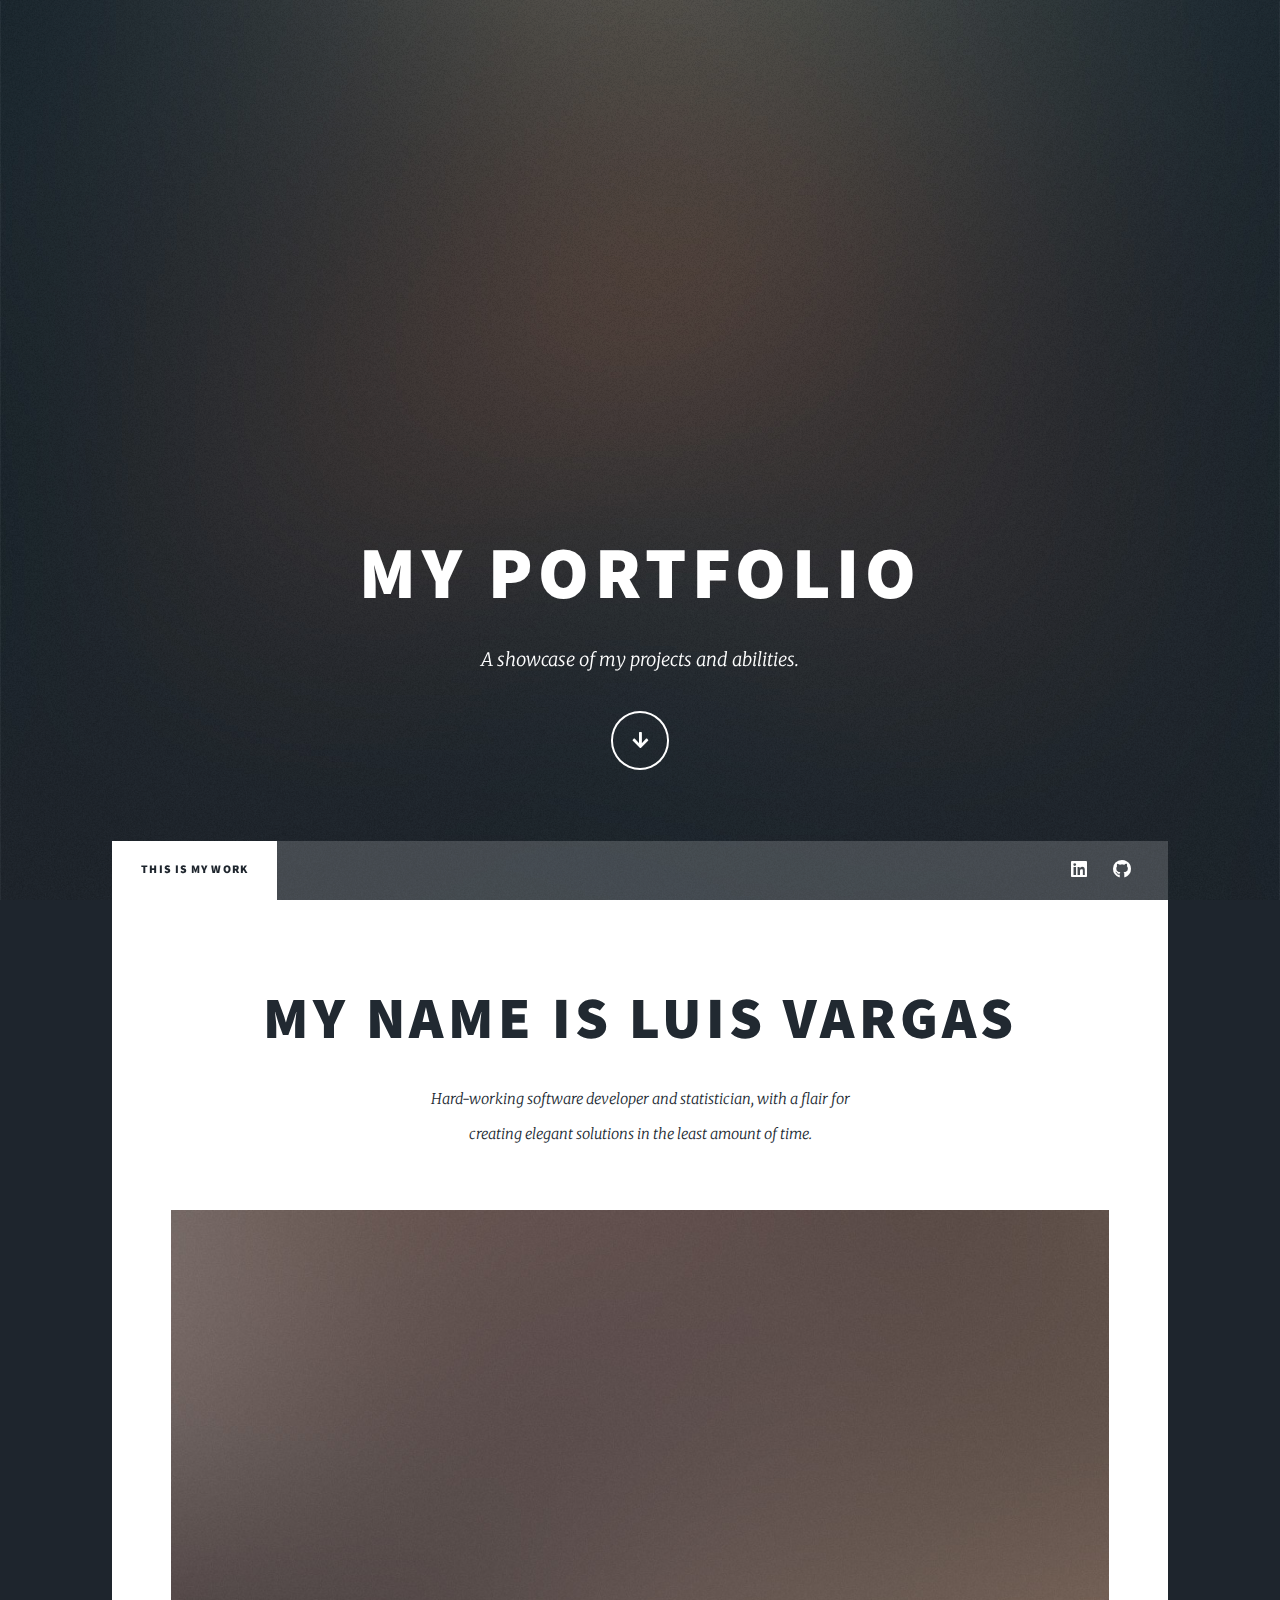
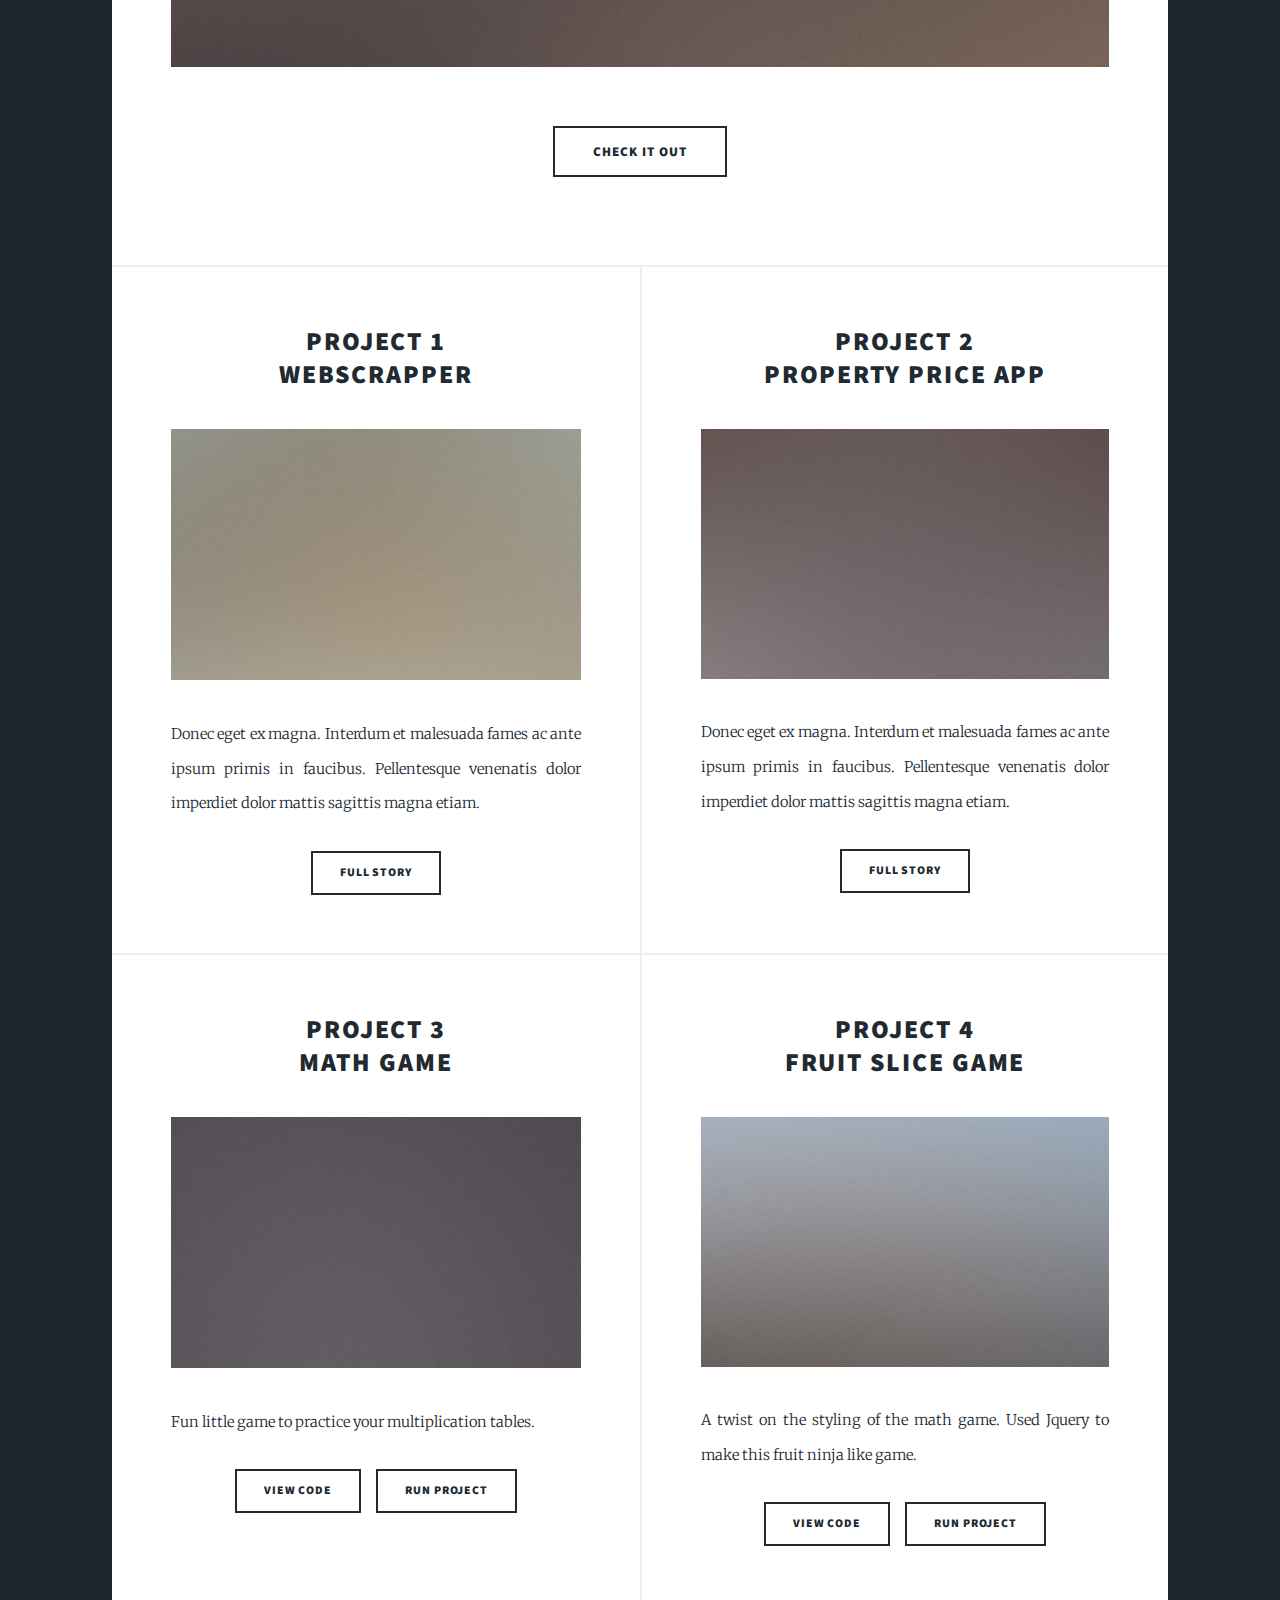
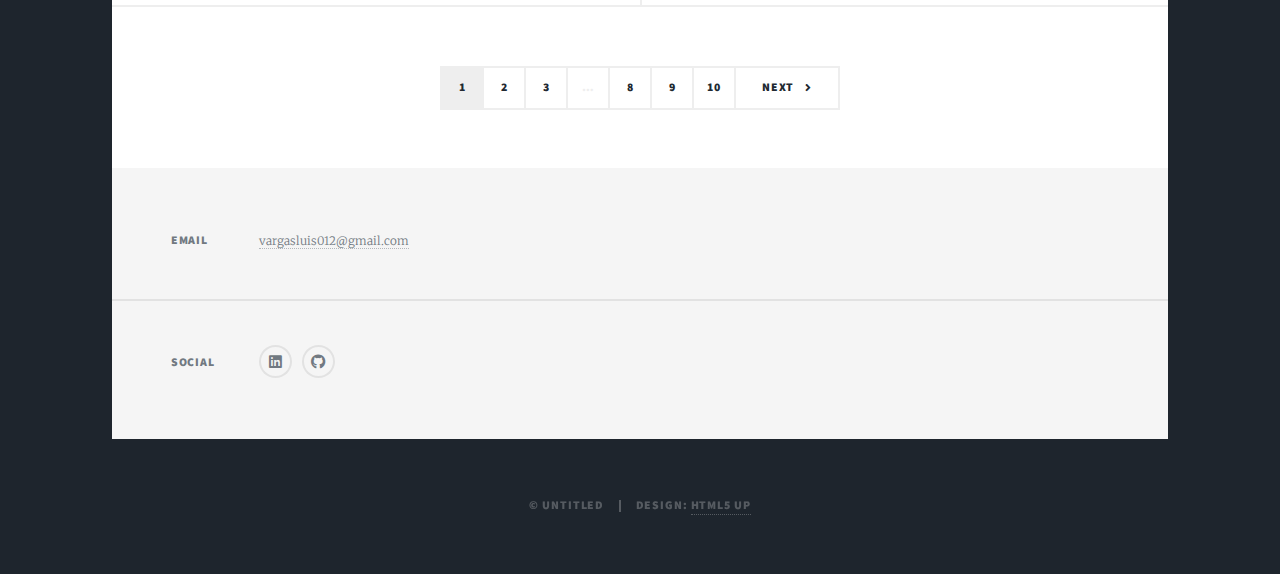
==== commit 5f4f1323: "Added a couple links, and email functionality." ====
--- a/index.html
+++ b/index.html
@@ -27,19 +27,13 @@
 						</ul>
 					</div>
 
-				<!-- Header -->
-					<!-- <header id="header">
-						<a href="index.html" class="logo">Massively</a>
-					</header> -->
-
-				<!-- Nav -->
 					<nav id="nav">
 						<ul class="links">
 							<li class="active"><a href="index.html">This is my work</a></li>
 						</ul>
 						<ul class="icons">
-							<li><a href="#" class="icon brands fa-linkedin"><span class="label">Linkedin</span></a></li>
-							<li><a href="#" class="icon brands fa-github"><span class="label">GitHub</span></a></li>
+							<li><a href="https://www.linkedin.com/in/luis-vargas-5122b8149/" class="icon brands fa-linkedin"><span class="label">Linkedin</span></a></li>
+							<li><a href="https://github.com/luisVargasGu" class="icon brands fa-github"><span class="label">GitHub</span></a></li>
 						</ul>
 					</nav>
 
@@ -103,7 +97,7 @@
 									<a href="#" class="image fit"><img src="images/pic05.jpg" alt="" /></a>
 									<p>A twist on the styling of the math game. Used Jquery to make this fruit ninja like game.</p>
 									<ul class="actions special">
-										<li><a href="#" class="button">View code</a></li>
+										<li><a href="https://github.com/luisVargasGu/Fruit-slice-game" class="button">View code</a></li>
 										<li><a href="/Fruit-slice-game.html" class="button">Run project</a></li>
 									</ul>
 								</article>
@@ -131,13 +125,13 @@
 						<section class="split contact">
 							<section>
 								<h3>Email</h3>
-								<p><a href="#">info@untitled.tld</a></p>
+								<p><a href="mailto:vargasluis012@gmail.com">vargasluis012@gmail.com</a></p>
 							</section>
 							<section>
 								<h3>Social</h3>
 								<ul class="icons alt">
-									<li><a href="#" class="icon brands alt fa-linkedin"><span class="label">Linkedin</span></a></li>
-									<li><a href="#" class="icon brands alt fa-github"><span class="label">GitHub</span></a></li>
+										<li><a href="https://www.linkedin.com/in/luis-vargas-5122b8149/" class="icon brands fa-linkedin"><span class="label">Linkedin</span></a></li>
+										<li><a href="https://github.com/luisVargasGu" class="icon brands fa-github"><span class="label">GitHub</span></a></li>
 								</ul>
 							</section>
 						</section>
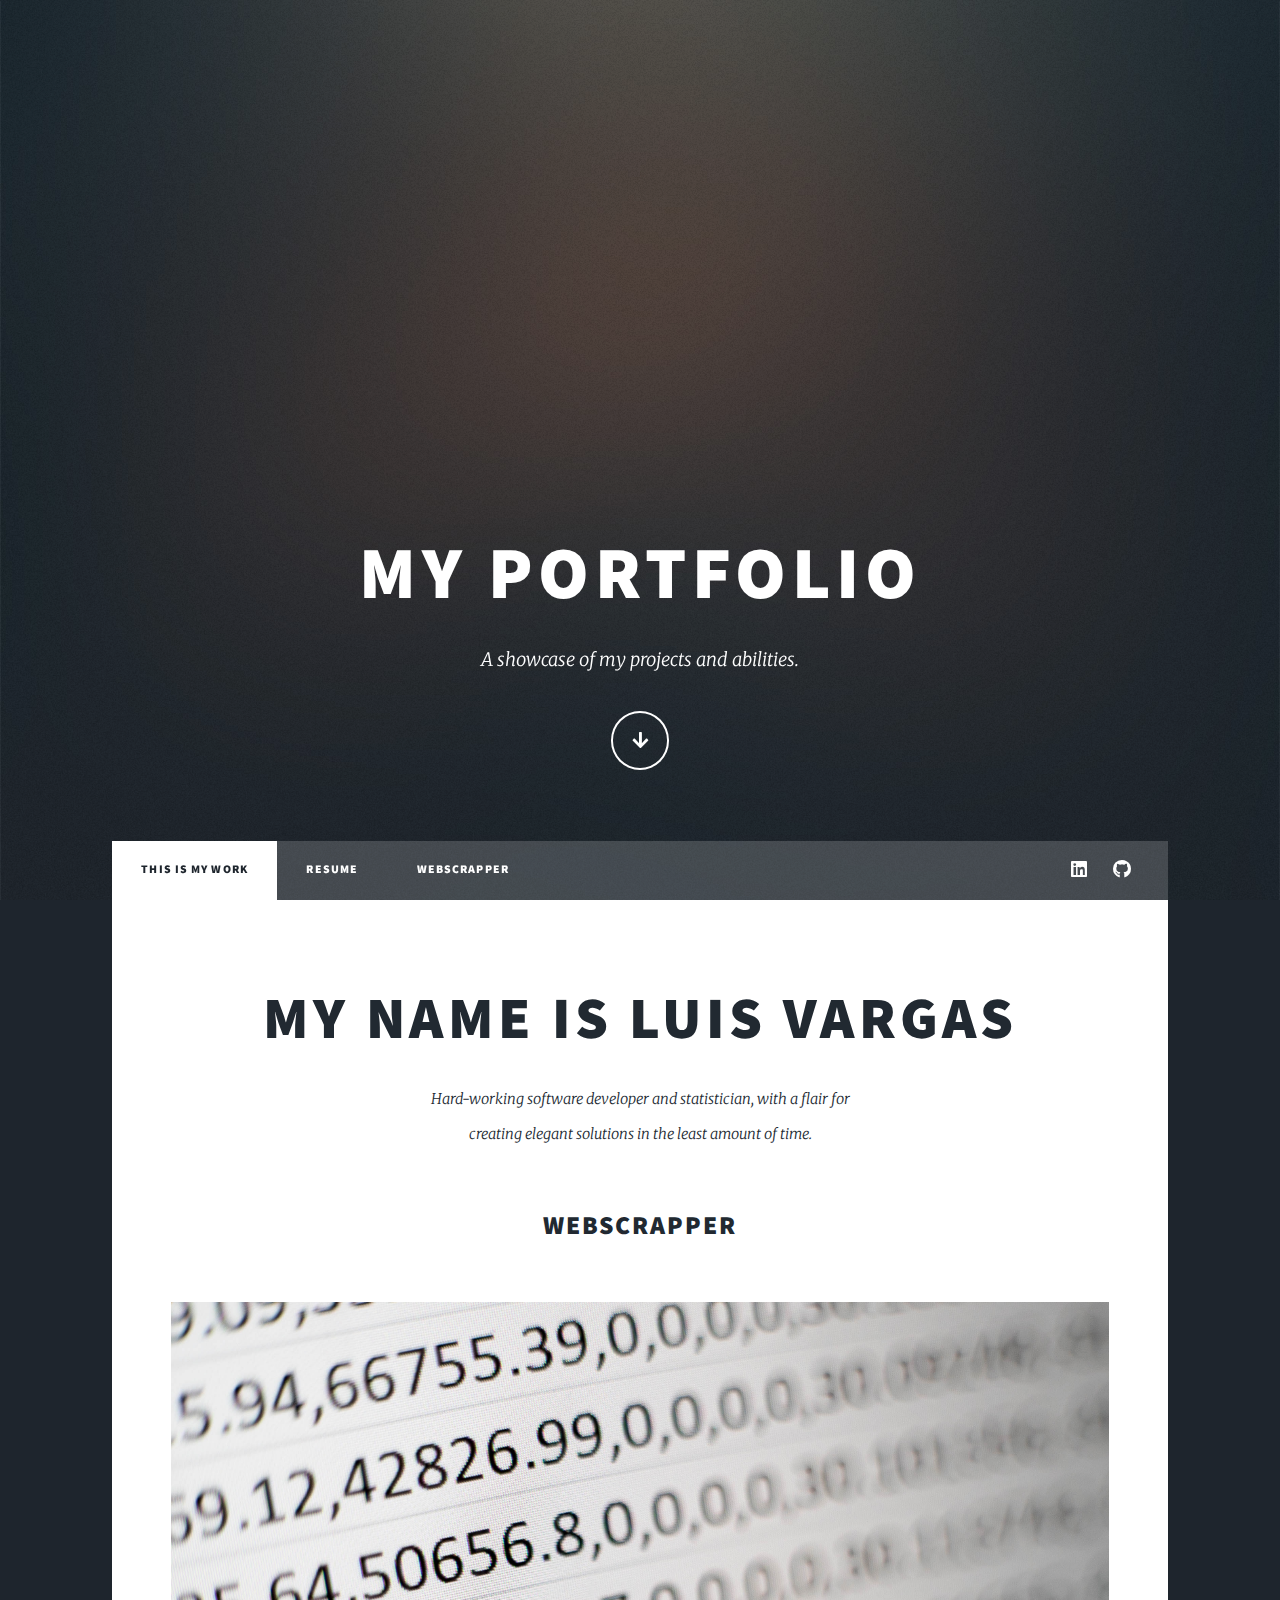
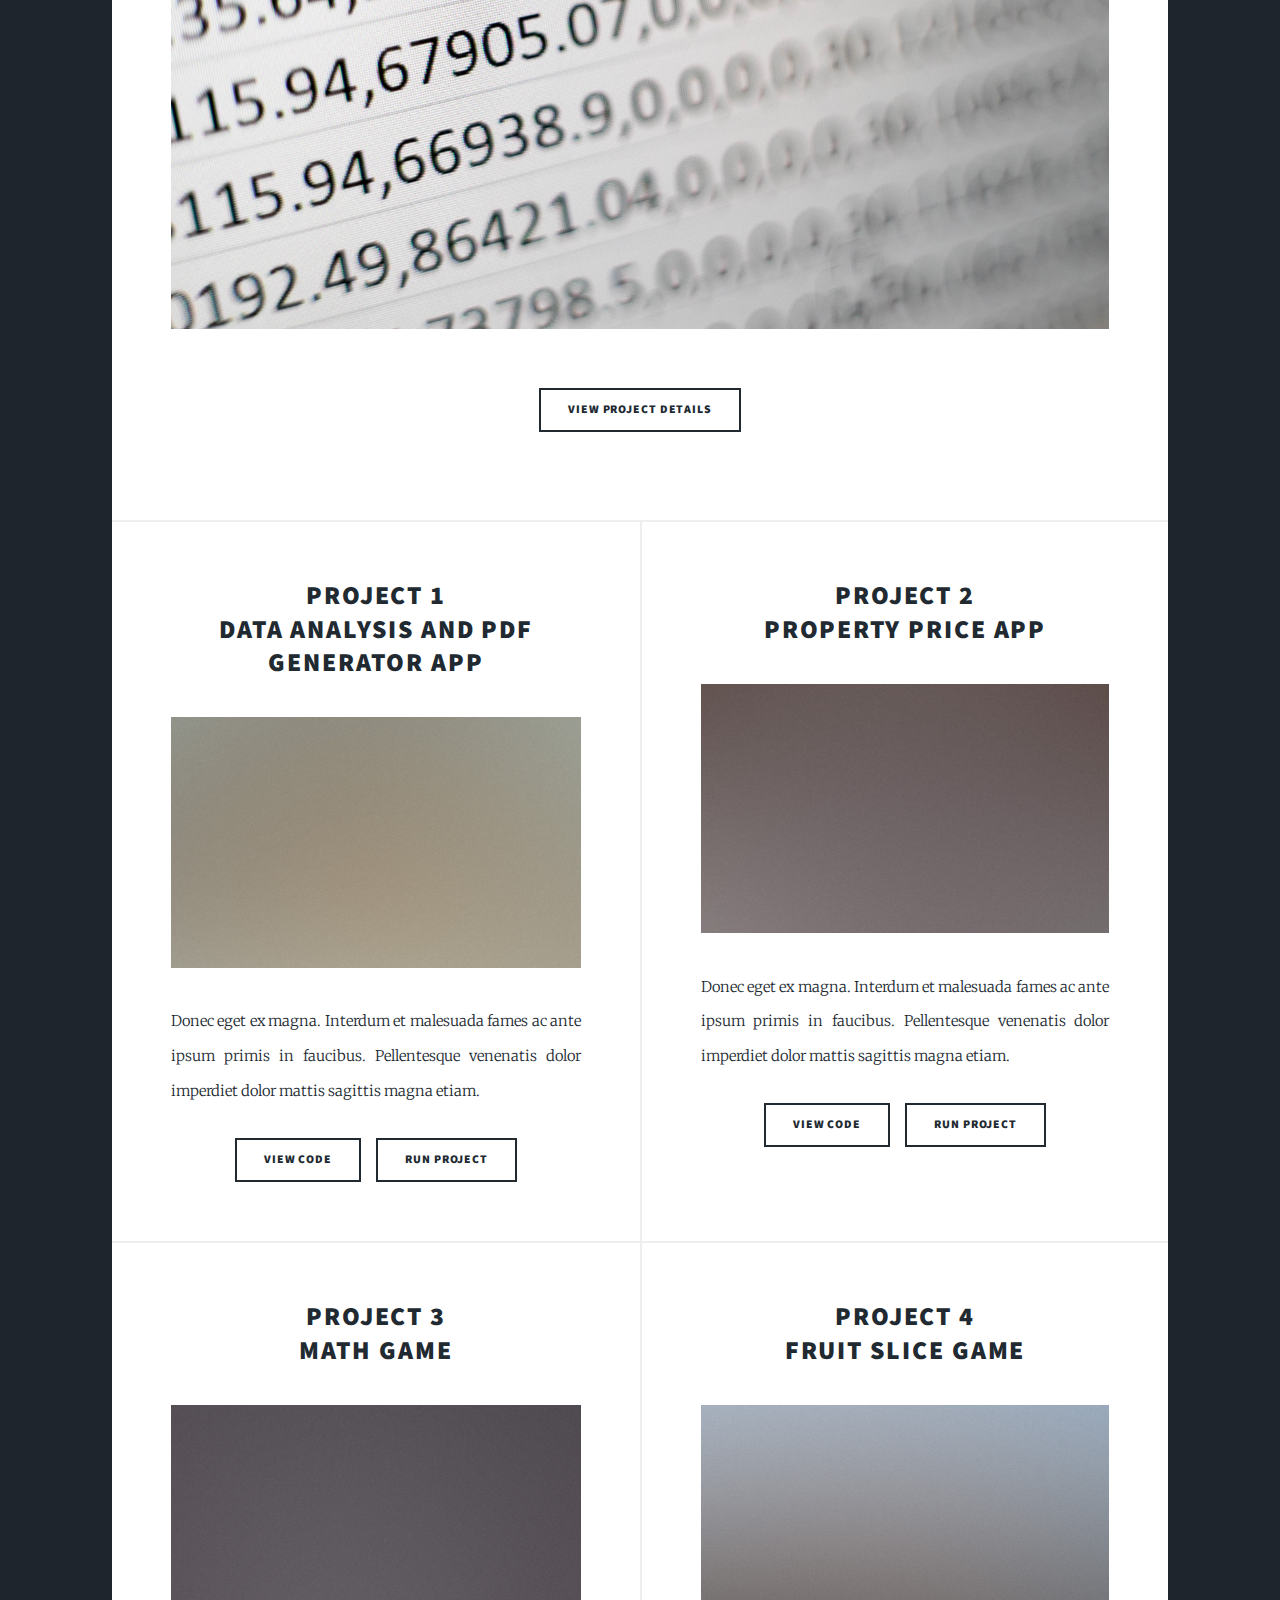
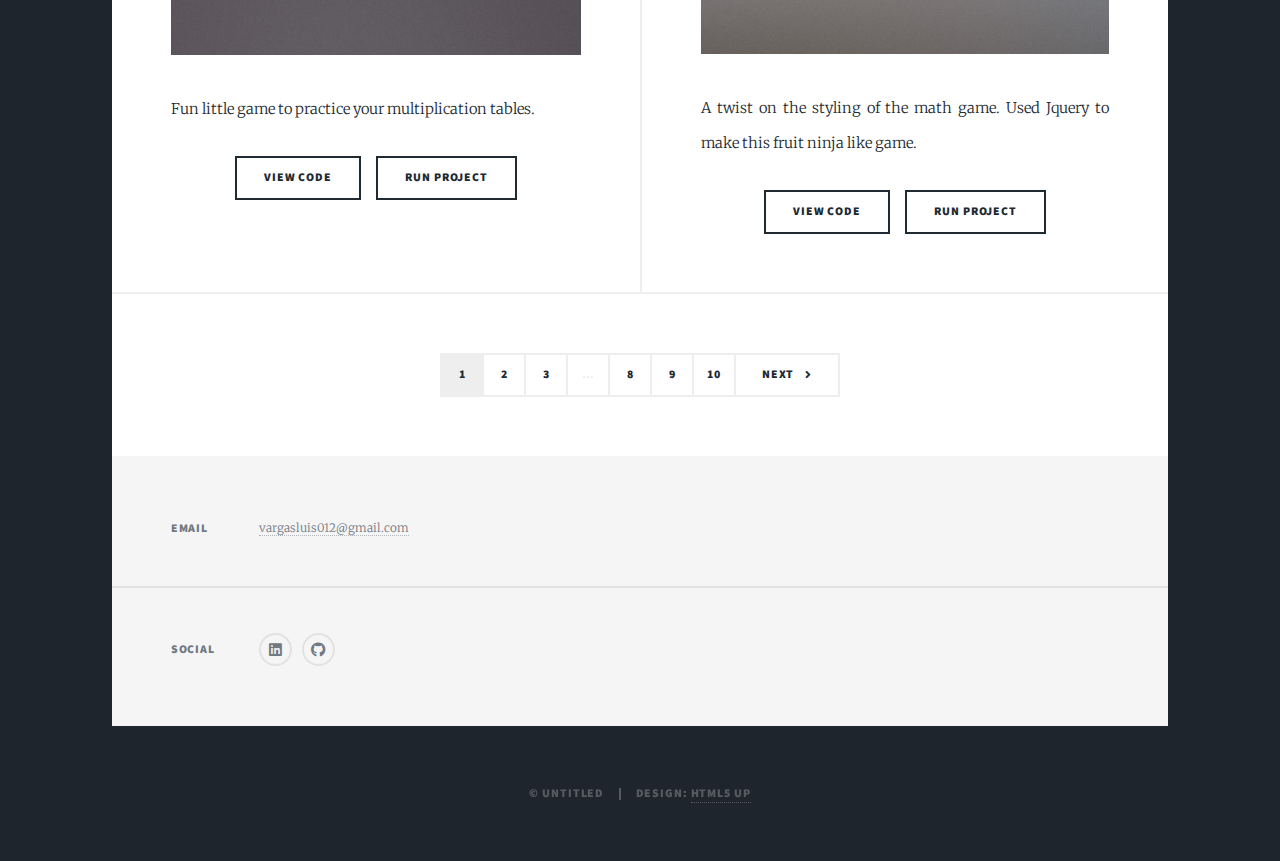
==== commit 734b002f: "Added the webscrapper and resume pages." ====
--- a/index.html
+++ b/index.html
@@ -30,6 +30,8 @@
 					<nav id="nav">
 						<ul class="links">
 							<li class="active"><a href="index.html">This is my work</a></li>
+							<li><a href="resume.html">Resume</a></li>
+							<li><a href="webscrapper.html">WebScrapper</a></li>
 						</ul>
 						<ul class="icons">
 							<li><a href="https://www.linkedin.com/in/luis-vargas-5122b8149/" class="icon brands fa-linkedin"><span class="label">Linkedin</span></a></li>
@@ -43,13 +45,16 @@
 						<!-- Featured Post -->
 							<article class="post featured">
 								<header class="major">
-									<h2><a href="#">My Name is Luis Vargas</a></h2>
+									<h2>My Name is Luis Vargas</h2>
 									<p>Hard-working software developer and statistician, with a flair for<br />
 									creating elegant solutions in the least amount of time.</p>
 								</header>
-								<a href="#" class="image main"><img src="images/pic01.jpg" alt="" /></a>
+								<header>
+									<h2>WebScrapper</h2>
+								</header>
+								<a href="webscrapper.html" class="image main"><img src="images/scrapper.jpg" alt="" /></a>
 								<ul class="actions special">
-									<li><a href="#" class="button large">Check it out</a></li>
+									<li><a href="webscrapper.html" class="button">View project details</a></li>
 								</ul>
 							</article>
 
@@ -57,13 +62,14 @@
 							<section class="posts">
 								<article>
 									<header>
-										<h2><a href="#">Project 1<br />
-										WebScrapper</a></h2>
+										<h2>Project 1<br />
+										Data Analysis and PDF generator app</h2>
 									</header>
 									<a href="#" class="image fit"><img src="images/pic02.jpg" alt="" /></a>
 									<p>Donec eget ex magna. Interdum et malesuada fames ac ante ipsum primis in faucibus. Pellentesque venenatis dolor imperdiet dolor mattis sagittis magna etiam.</p>
 									<ul class="actions special">
-										<li><a href="#" class="button">Full Story</a></li>
+										<li><a href="#" class="button">View Code</a></li>
+										<li><a href="#" class="button">Run project</a></li>
 									</ul>
 								</article>
 								<article>
@@ -74,7 +80,8 @@
 									<a href="#" class="image fit"><img src="images/pic03.jpg" alt="" /></a>
 									<p>Donec eget ex magna. Interdum et malesuada fames ac ante ipsum primis in faucibus. Pellentesque venenatis dolor imperdiet dolor mattis sagittis magna etiam.</p>
 									<ul class="actions special">
-										<li><a href="#" class="button">Full Story</a></li>
+										<li><a href="#" class="button">View Code</a></li>
+										<li><a href="#" class="button">Run project</a></li>
 									</ul>
 								</article>
 								<article>
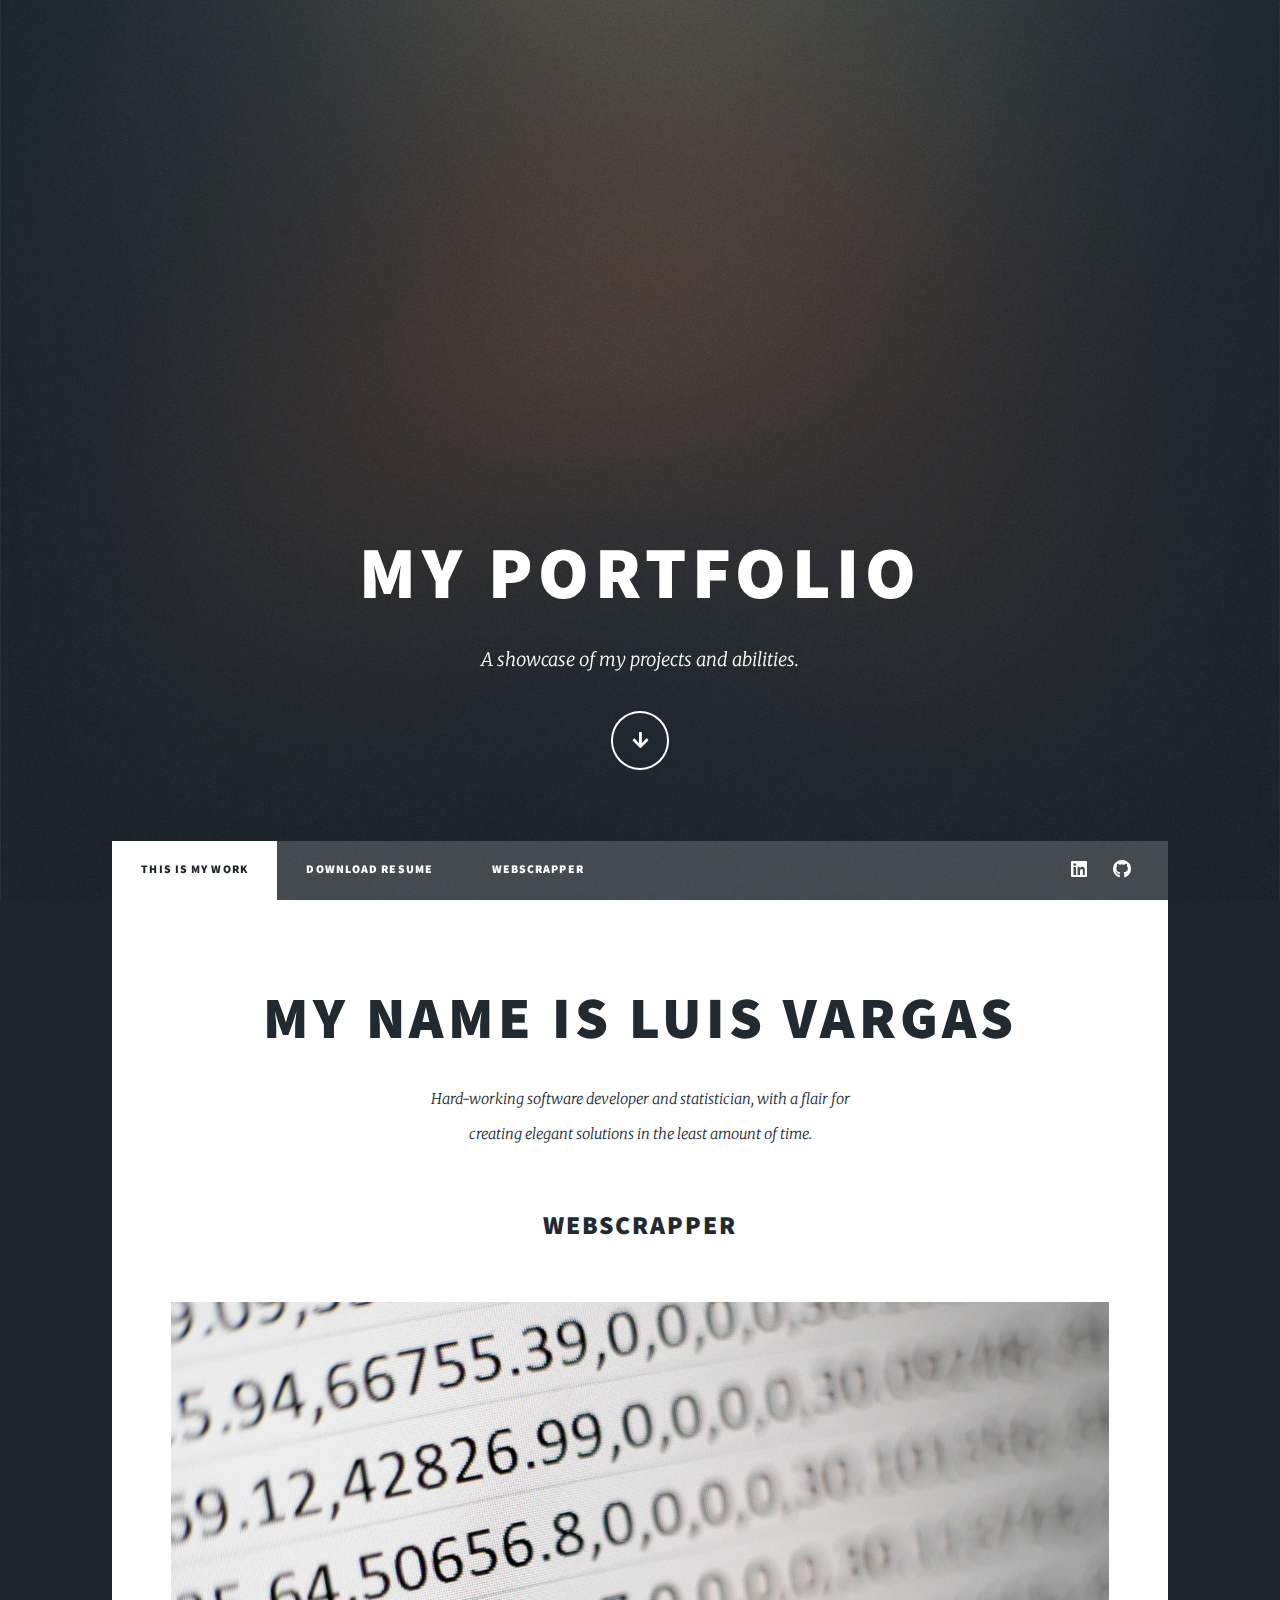
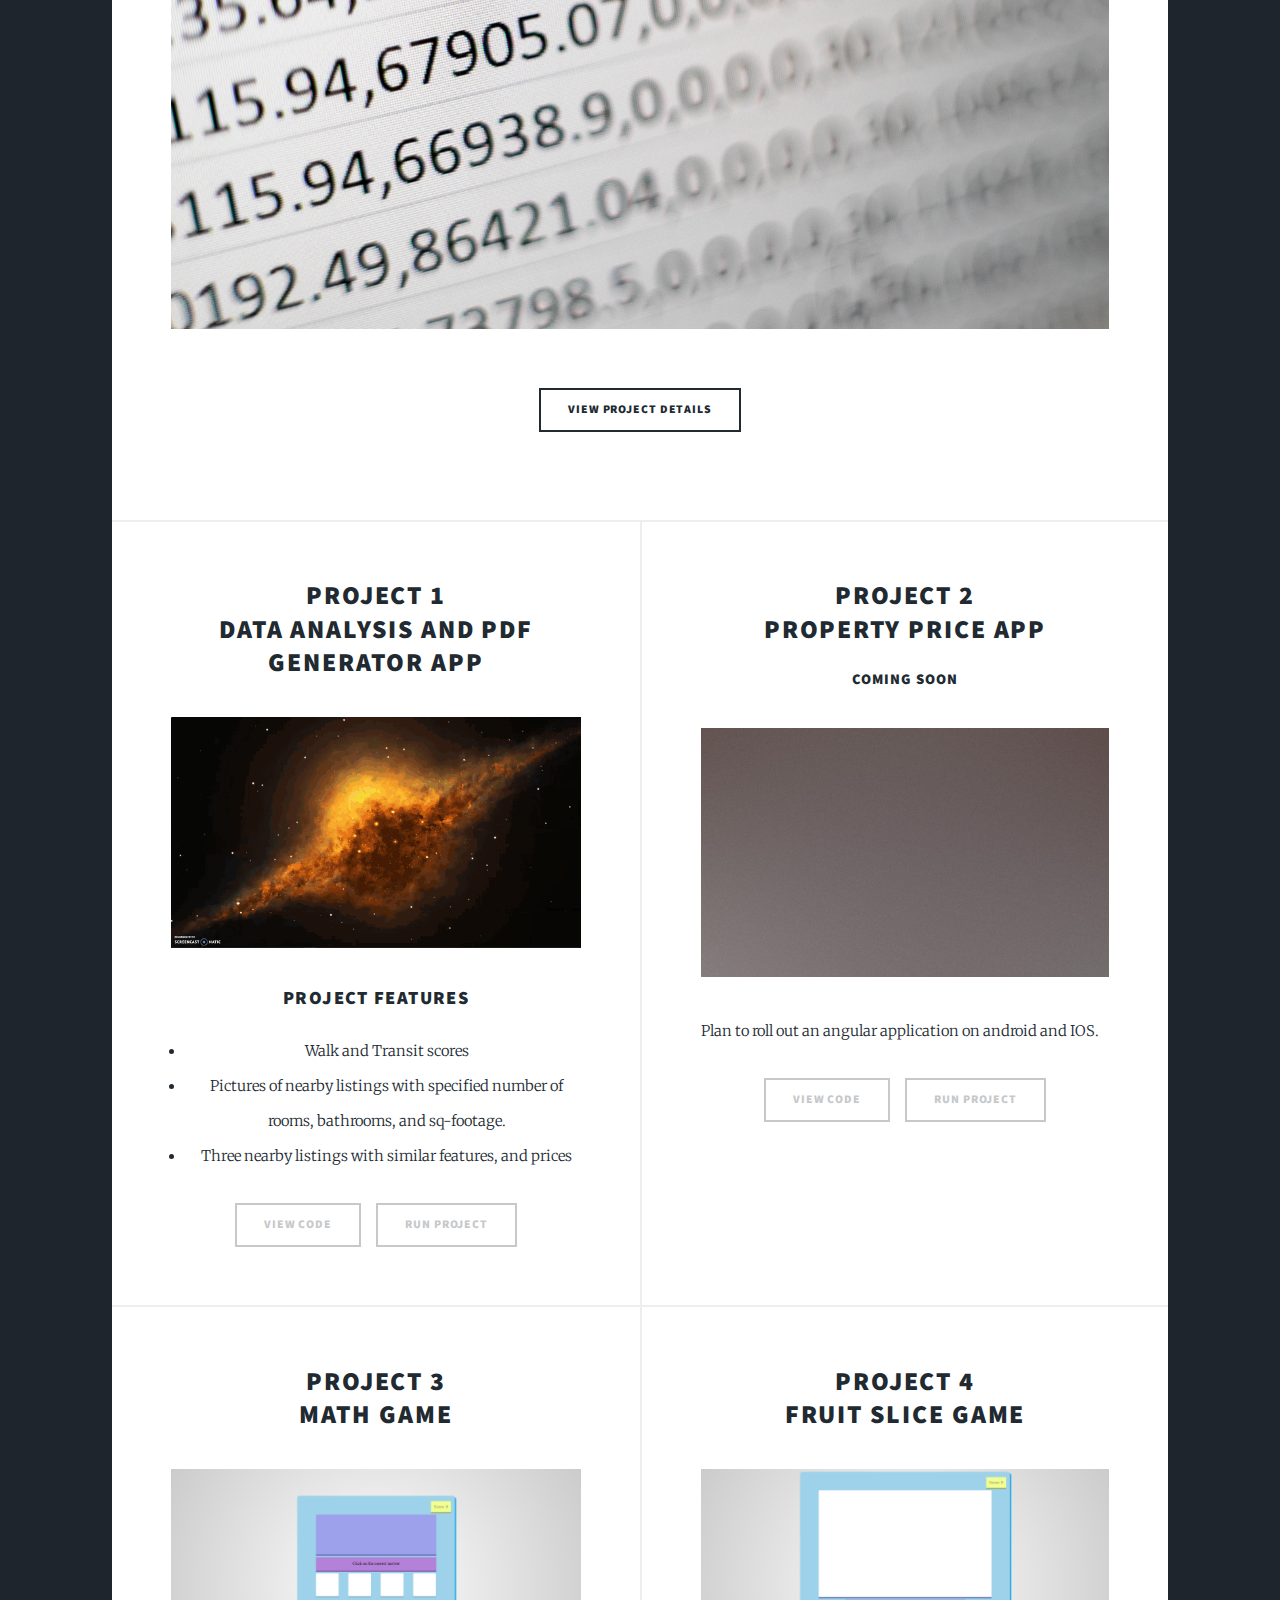
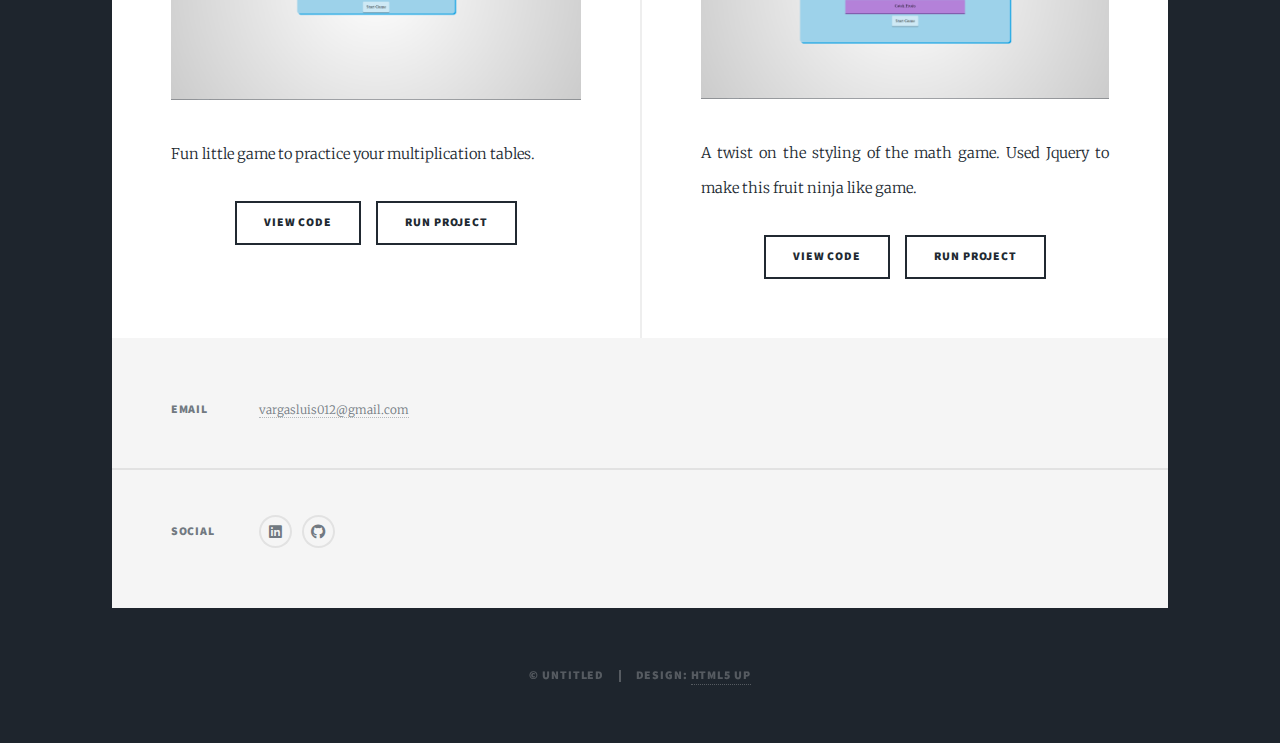
==== commit e0f5c2cc: "Version 1 of website is done." ====
--- a/index.html
+++ b/index.html
@@ -30,7 +30,7 @@
 					<nav id="nav">
 						<ul class="links">
 							<li class="active"><a href="index.html">This is my work</a></li>
-							<li><a href="resume.html">Resume</a></li>
+							<li><a href="luis-vargas-cv-2020.pdf" target="_blank">Download Resume</a></li>
 							<li><a href="webscrapper.html">WebScrapper</a></li>
 						</ul>
 						<ul class="icons">
@@ -65,23 +65,29 @@
 										<h2>Project 1<br />
 										Data Analysis and PDF generator app</h2>
 									</header>
-									<a href="#" class="image fit"><img src="images/pic02.jpg" alt="" /></a>
-									<p>Donec eget ex magna. Interdum et malesuada fames ac ante ipsum primis in faucibus. Pellentesque venenatis dolor imperdiet dolor mattis sagittis magna etiam.</p>
+									<a href="#" class="image fit"><img src="images/RentalAnalysisTool.gif" alt="" /></a>
+									<h3>Project Features</h3>
+									<ul>
+										<li>Walk and Transit scores</li>
+										<li>Pictures of nearby listings with specified number of rooms, bathrooms, and sq-footage.</li>
+										<li>Three nearby listings with similar features, and prices</li>
+									</ul>
 									<ul class="actions special">
-										<li><a href="#" class="button">View Code</a></li>
-										<li><a href="#" class="button">Run project</a></li>
+										<li><a href="#" class="button disabled">View Code</a></li>
+										<li><a href="#" class="button disabled">Run project</a></li>
 									</ul>
 								</article>
 								<article>
 									<header>
 										<h2><a href="#">Project 2<br />
 										Property price app</a></h2>
+										<h4>Coming Soon</h4>
 									</header>
 									<a href="#" class="image fit"><img src="images/pic03.jpg" alt="" /></a>
-									<p>Donec eget ex magna. Interdum et malesuada fames ac ante ipsum primis in faucibus. Pellentesque venenatis dolor imperdiet dolor mattis sagittis magna etiam.</p>
+									<p>Plan to roll out an angular application on android and IOS.</p>
 									<ul class="actions special">
-										<li><a href="#" class="button">View Code</a></li>
-										<li><a href="#" class="button">Run project</a></li>
+										<li><a href="#" class="button disabled">View Code</a></li>
+										<li><a href="#" class="button disabled">Run project</a></li>
 									</ul>
 								</article>
 								<article>
@@ -89,11 +95,11 @@
 										<h2><a href="/Math-Game.html">Project 3<br />
 										Math game</a></h2>
 									</header>
-									<a href="#" class="image fit"><img src="images/pic04.jpg" alt="" /></a>
+									<a href="#" class="image fit"><img src="images/Math-game.png" alt="" /></a>
 									<p>Fun little game to practice your multiplication tables.</p>
 									<ul class="actions special">
 										<li><a href="https://github.com/luisVargasGu/Math-Game" class="button">View Code</a></li>
-										<li><a href="/Math-Game.html" class="button">Run project</a></li>
+										<li><a href="/Math-Game.html" class="button" target="_blank">Run project</a></li>
 									</ul>
 								</article>
 								<article>
@@ -101,29 +107,14 @@
 										<h2><a href="/Fruit-slice-game.html">Project 4<br />
 										Fruit slice game</a></h2>
 									</header>
-									<a href="#" class="image fit"><img src="images/pic05.jpg" alt="" /></a>
+									<a href="#" class="image fit"><img src="images/Fruit-Slice.png" alt="" /></a>
 									<p>A twist on the styling of the math game. Used Jquery to make this fruit ninja like game.</p>
 									<ul class="actions special">
 										<li><a href="https://github.com/luisVargasGu/Fruit-slice-game" class="button">View code</a></li>
-										<li><a href="/Fruit-slice-game.html" class="button">Run project</a></li>
+										<li><a href="/Fruit-slice-game.html" class="button" target="_blank">Run project</a></li>
 									</ul>
 								</article>
 							</section>
-
-						<!-- Footer -->
-							<footer>
-								<div class="pagination">
-									<!--<a href="#" class="previous">Prev</a>-->
-									<a href="#" class="page active">1</a>
-									<a href="#" class="page">2</a>
-									<a href="#" class="page">3</a>
-									<span class="extra">&hellip;</span>
-									<a href="#" class="page">8</a>
-									<a href="#" class="page">9</a>
-									<a href="#" class="page">10</a>
-									<a href="#" class="next">Next</a>
-								</div>
-							</footer>
 
 					</div>
 
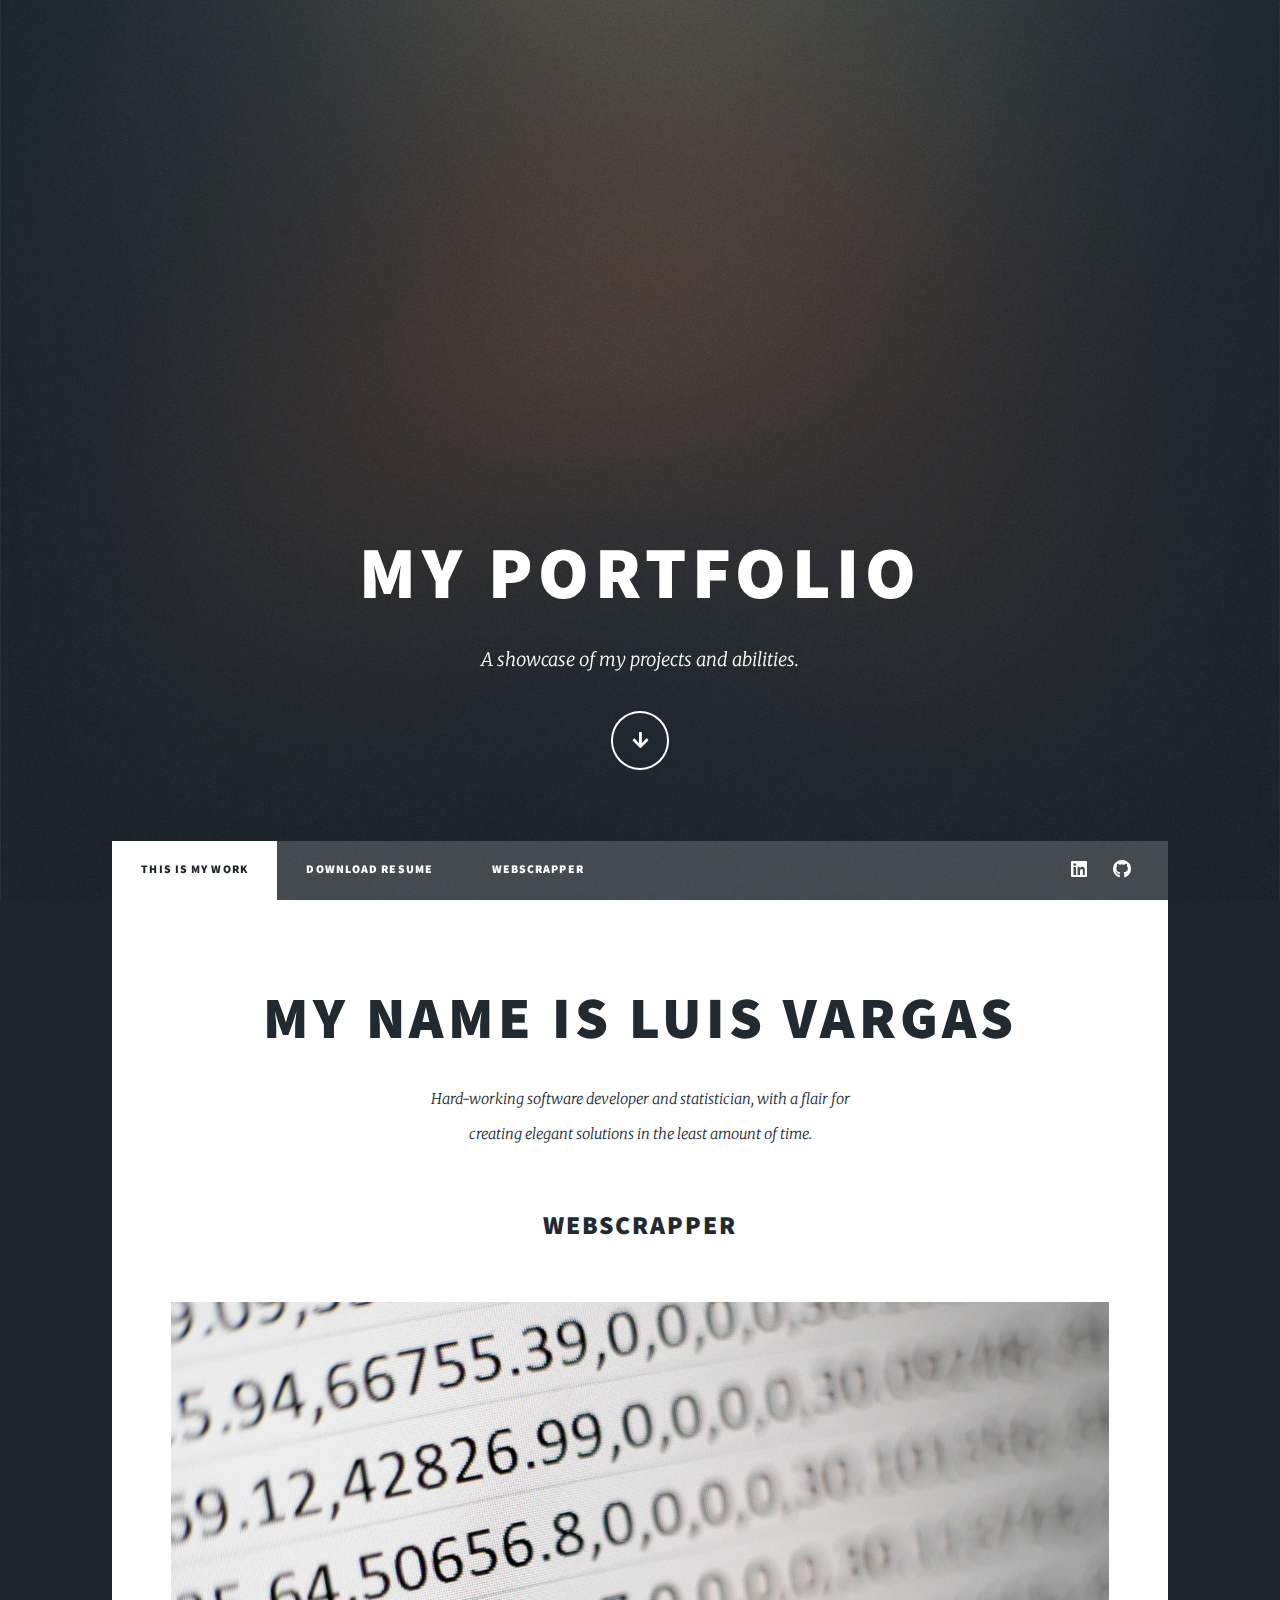
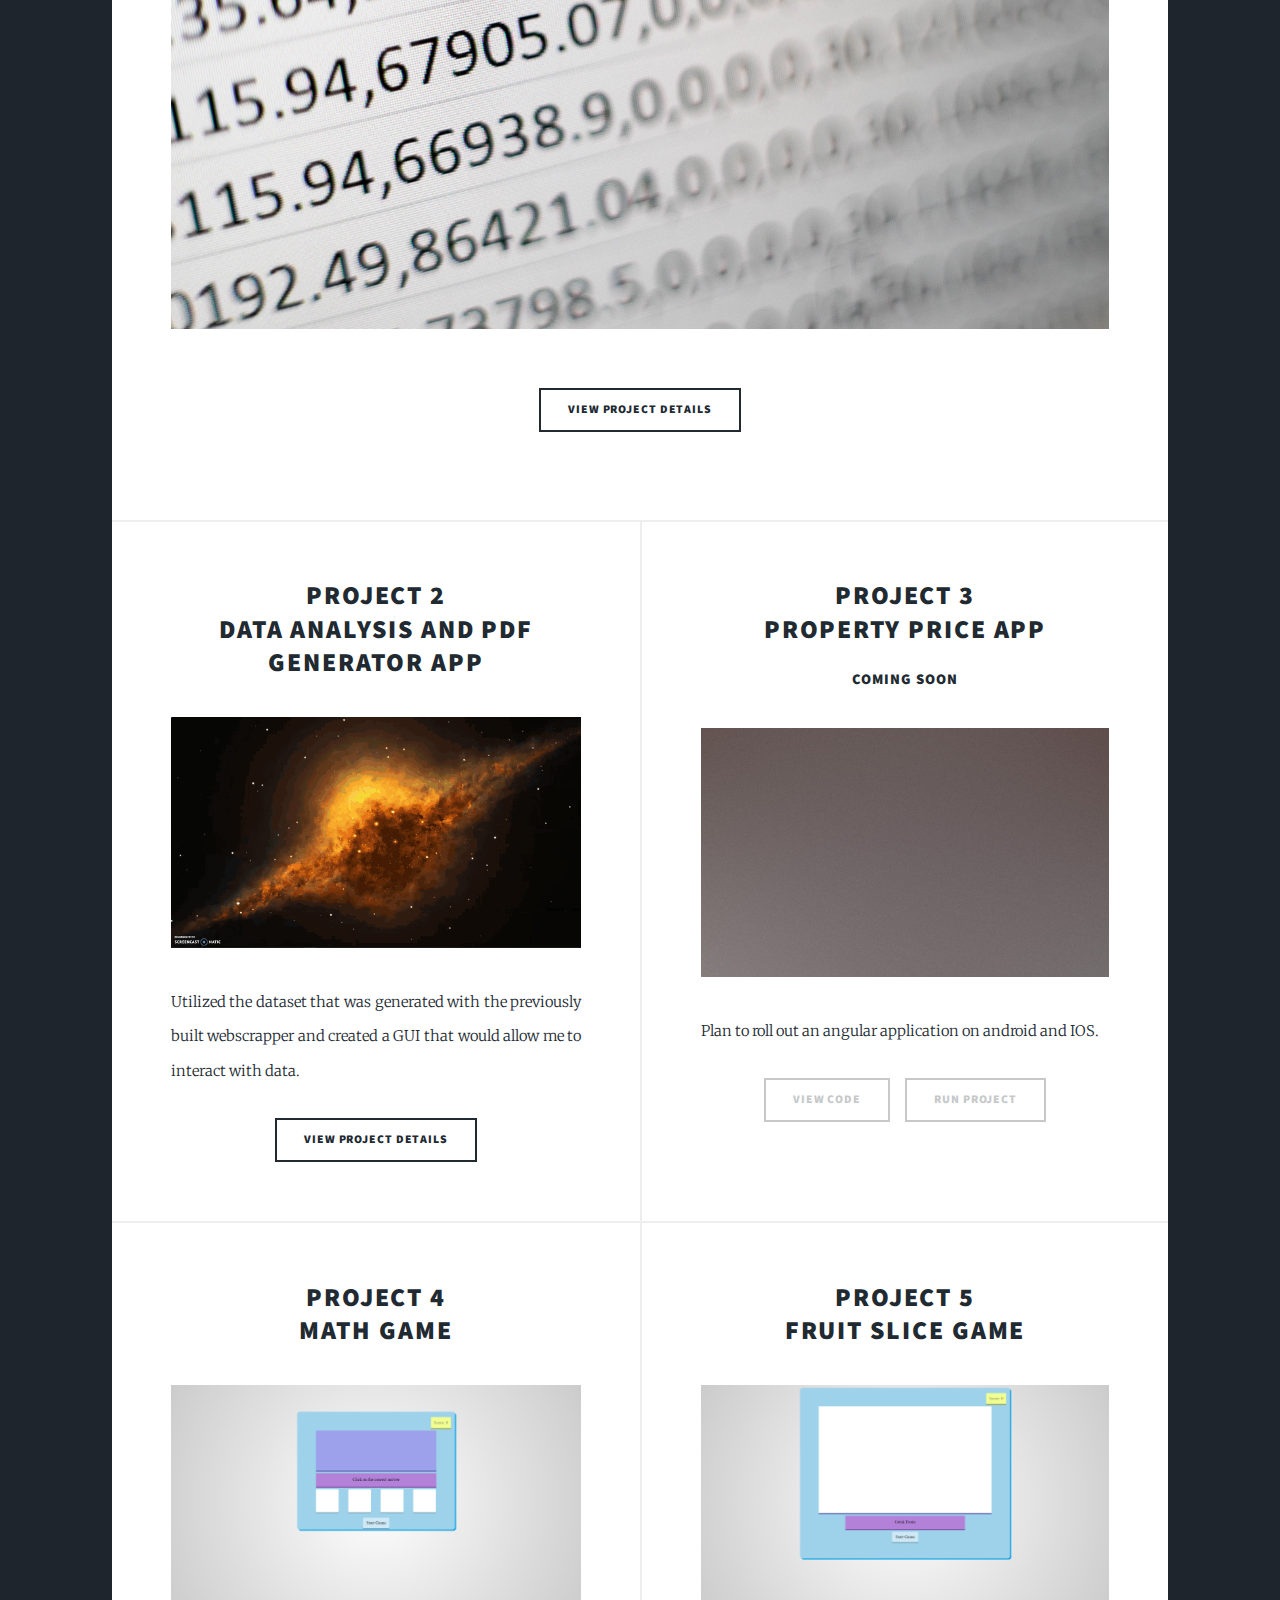
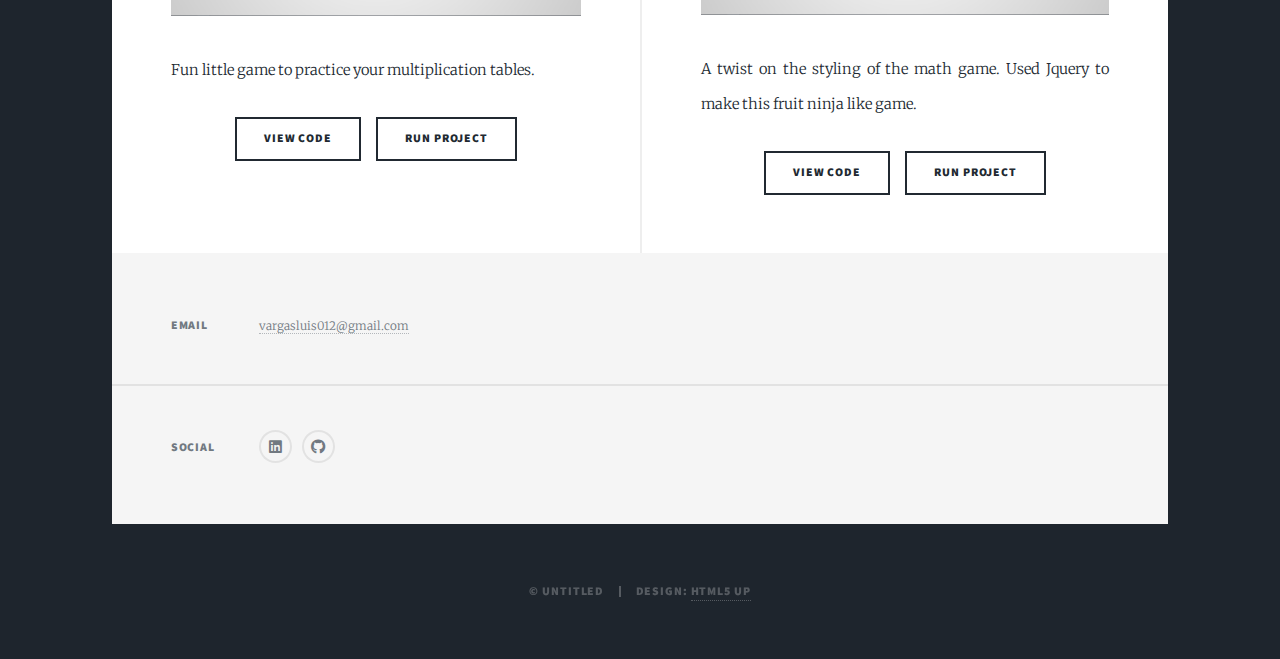
==== commit ab74bc26: "Added a more detailed explenation of my 2 main projects." ====
--- a/index.html
+++ b/index.html
@@ -62,24 +62,20 @@
 							<section class="posts">
 								<article>
 									<header>
-										<h2>Project 1<br />
+										<h2>Project 2<br />
 										Data Analysis and PDF generator app</h2>
 									</header>
 									<a href="#" class="image fit"><img src="images/RentalAnalysisTool.gif" alt="" /></a>
-									<h3>Project Features</h3>
-									<ul>
-										<li>Walk and Transit scores</li>
-										<li>Pictures of nearby listings with specified number of rooms, bathrooms, and sq-footage.</li>
-										<li>Three nearby listings with similar features, and prices</li>
-									</ul>
+									<p>Utilized the dataset that was generated with the previously built webscrapper
+										and created a GUI that would allow me to interact with data.
+									</p>
 									<ul class="actions special">
-										<li><a href="#" class="button disabled">View Code</a></li>
-										<li><a href="#" class="button disabled">Run project</a></li>
+										<li><a href="./project1.html" class="button">View project details</a></li>
 									</ul>
 								</article>
 								<article>
 									<header>
-										<h2><a href="#">Project 2<br />
+										<h2><a href="#">Project 3<br />
 										Property price app</a></h2>
 										<h4>Coming Soon</h4>
 									</header>
@@ -92,7 +88,7 @@
 								</article>
 								<article>
 									<header>
-										<h2><a href="/Math-Game.html">Project 3<br />
+										<h2><a href="/Math-Game.html">Project 4<br />
 										Math game</a></h2>
 									</header>
 									<a href="#" class="image fit"><img src="images/Math-game.png" alt="" /></a>
@@ -104,7 +100,7 @@
 								</article>
 								<article>
 									<header>
-										<h2><a href="/Fruit-slice-game.html">Project 4<br />
+										<h2><a href="/Fruit-slice-game.html">Project 5<br />
 										Fruit slice game</a></h2>
 									</header>
 									<a href="#" class="image fit"><img src="images/Fruit-Slice.png" alt="" /></a>
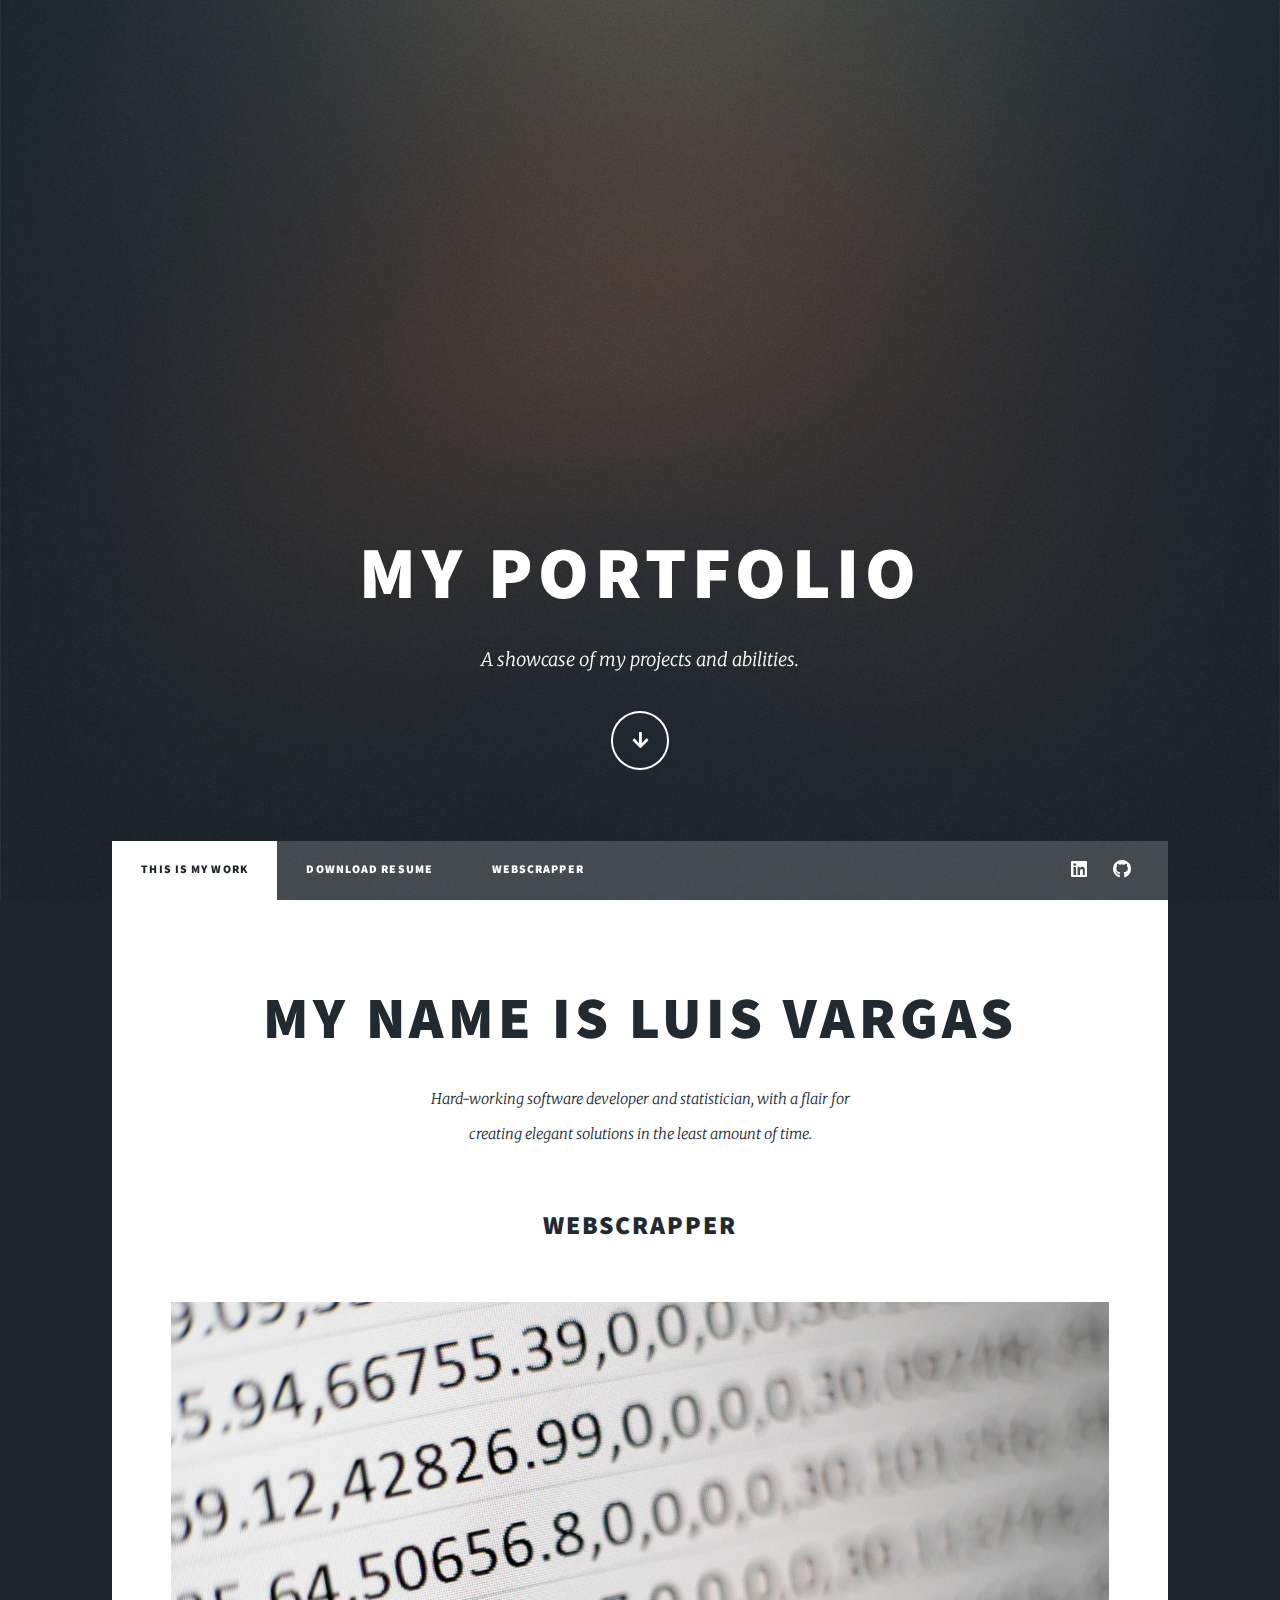
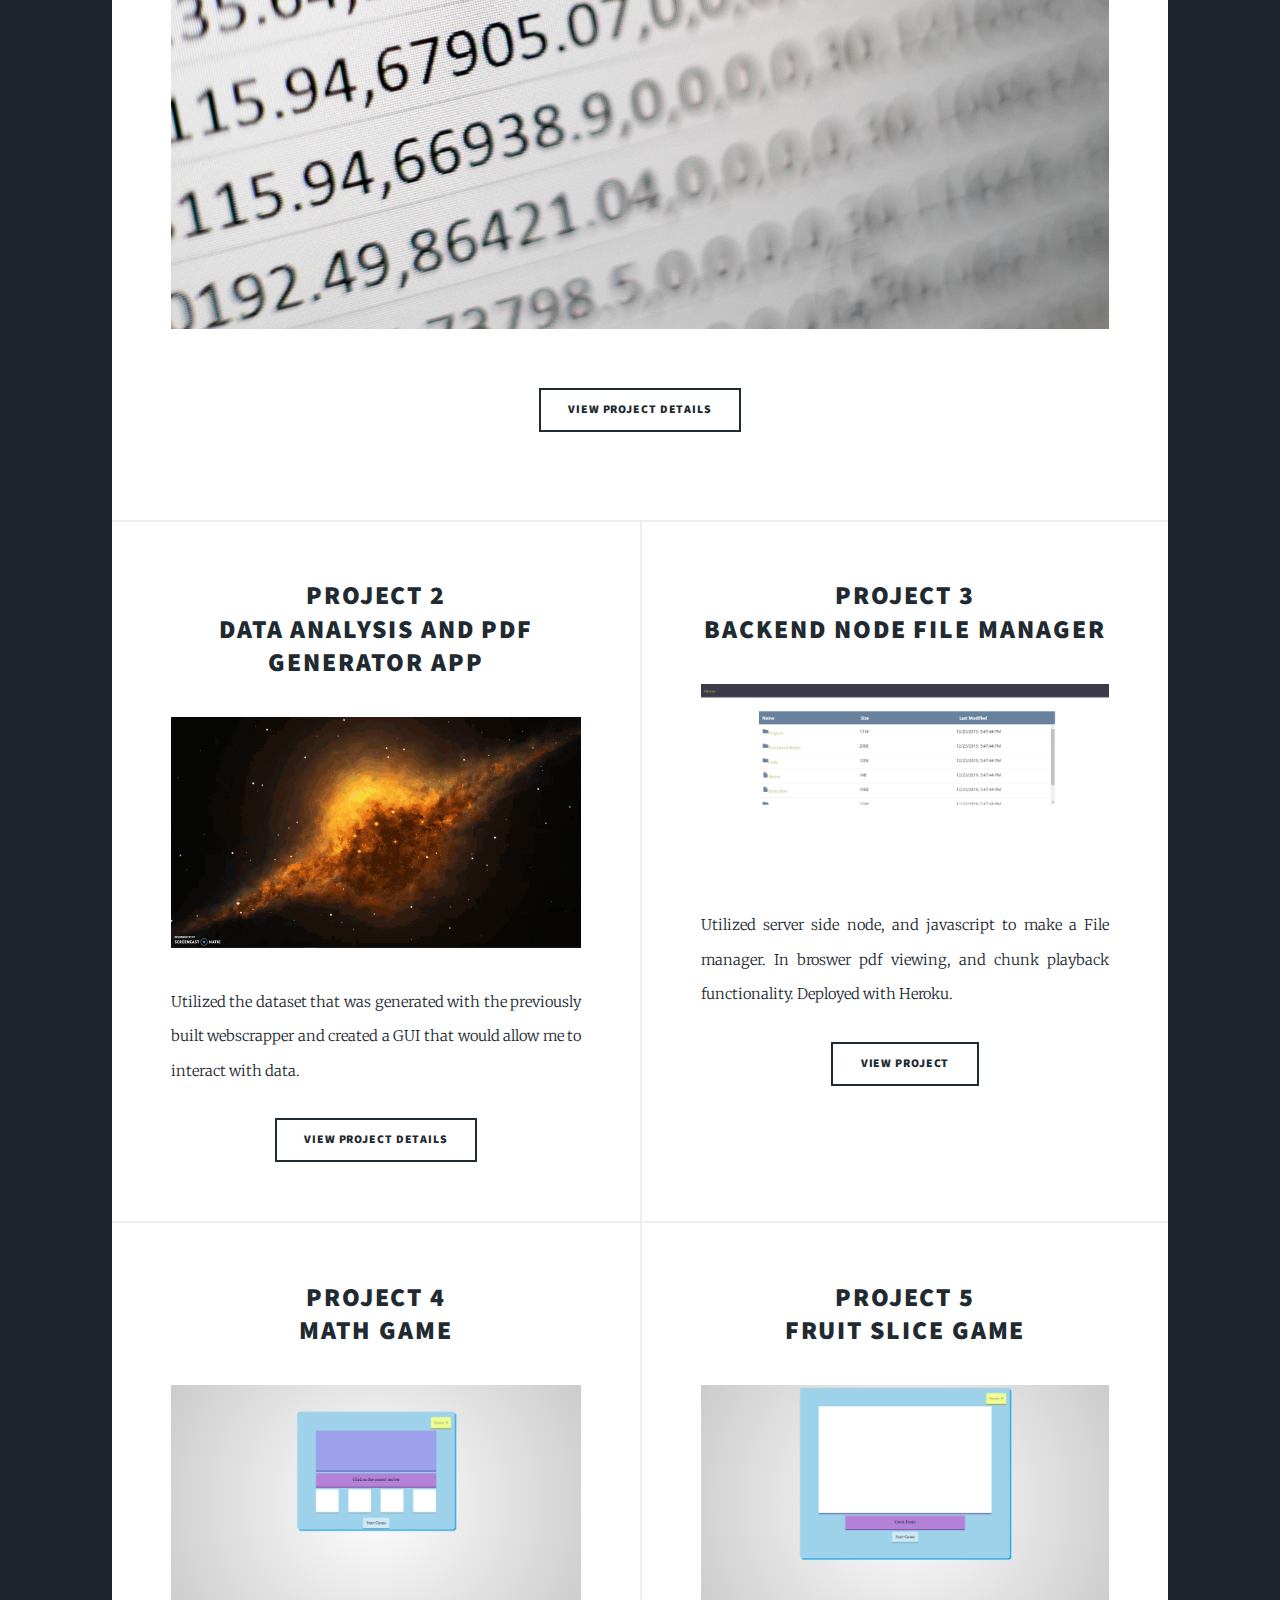
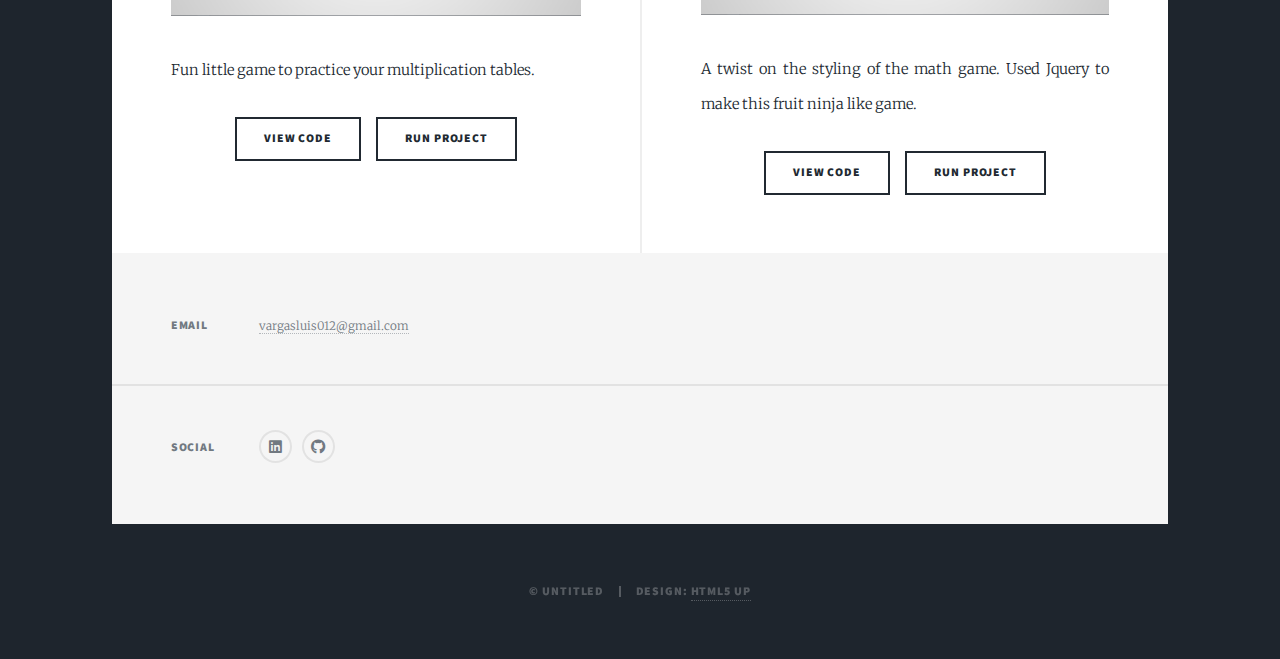
==== commit e39c0cf3: "Added the heroku file manager to my projects links. Instead of the soon to come phone app." ====
--- a/index.html
+++ b/index.html
@@ -75,15 +75,14 @@
 								</article>
 								<article>
 									<header>
-										<h2><a href="#">Project 3<br />
-										Property price app</a></h2>
-										<h4>Coming Soon</h4>
+										<h2><a href="https://arcane-castle-36521.herokuapp.com/Projects">Project 3<br />
+										Backend Node File manager</a></h2>
 									</header>
-									<a href="#" class="image fit"><img src="images/pic03.jpg" alt="" /></a>
-									<p>Plan to roll out an angular application on android and IOS.</p>
+									<a href="https://arcane-castle-36521.herokuapp.com/Projects" class="image fit"><img src="images/herokuapp.png" alt="" /></a>
+									<p>Utilized server side node, and javascript to make a File manager. In broswer pdf viewing,
+										 and chunk playback functionality. Deployed with Heroku.</p>
 									<ul class="actions special">
-										<li><a href="#" class="button disabled">View Code</a></li>
-										<li><a href="#" class="button disabled">Run project</a></li>
+										<li><a href="https://arcane-castle-36521.herokuapp.com/Projects" class="button">View project</a></li>
 									</ul>
 								</article>
 								<article>
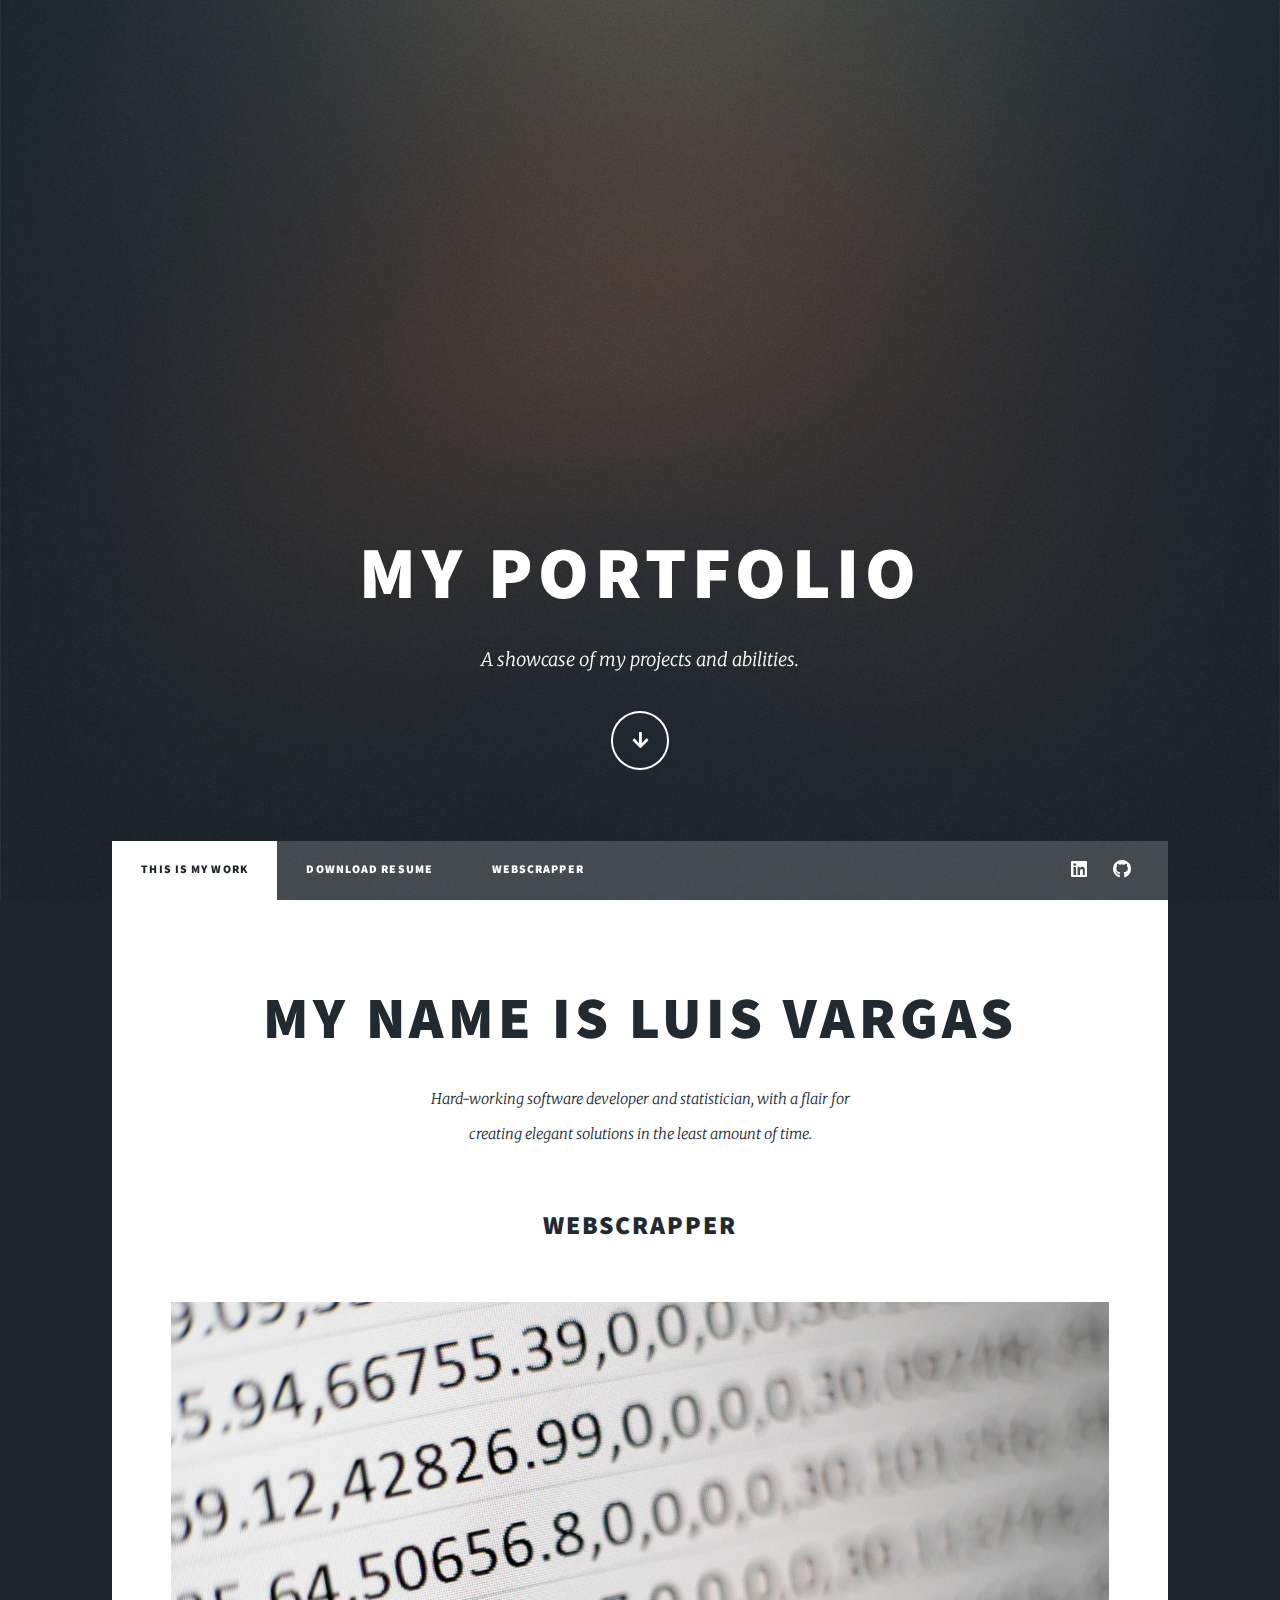
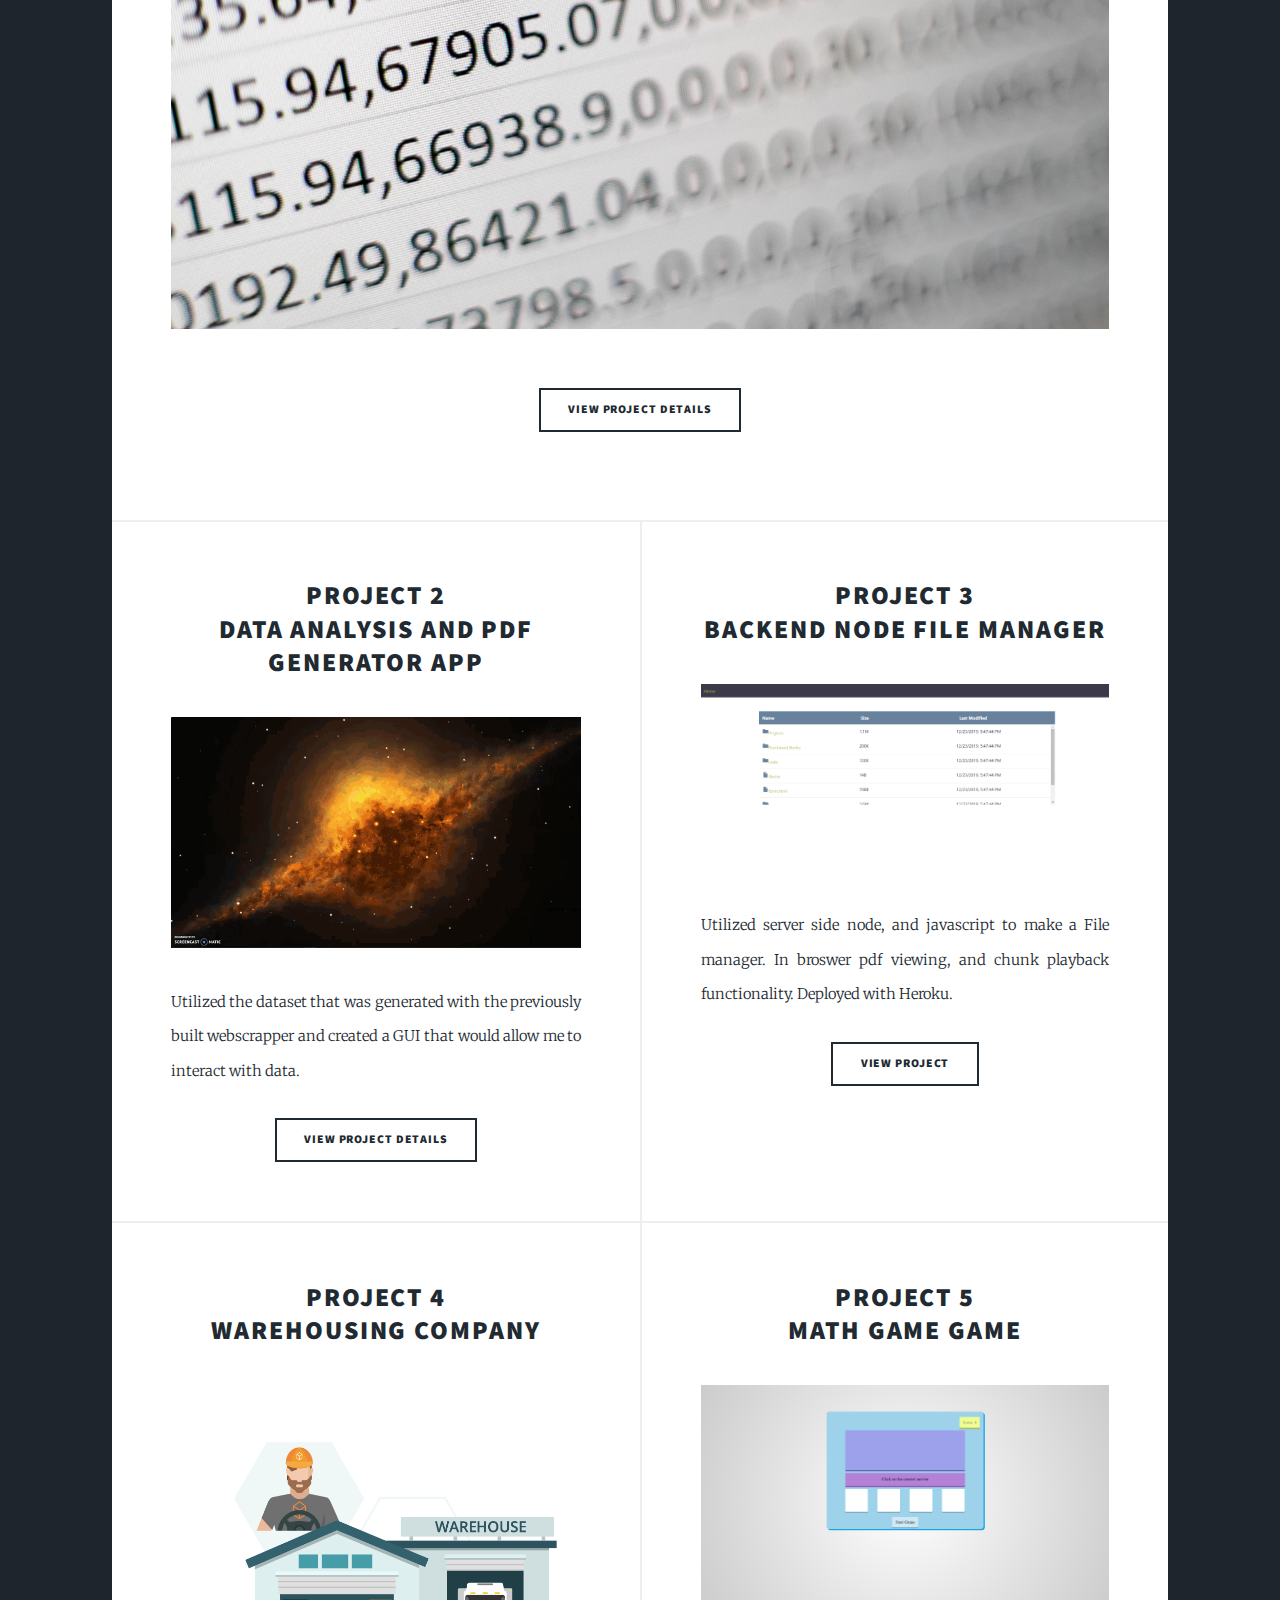
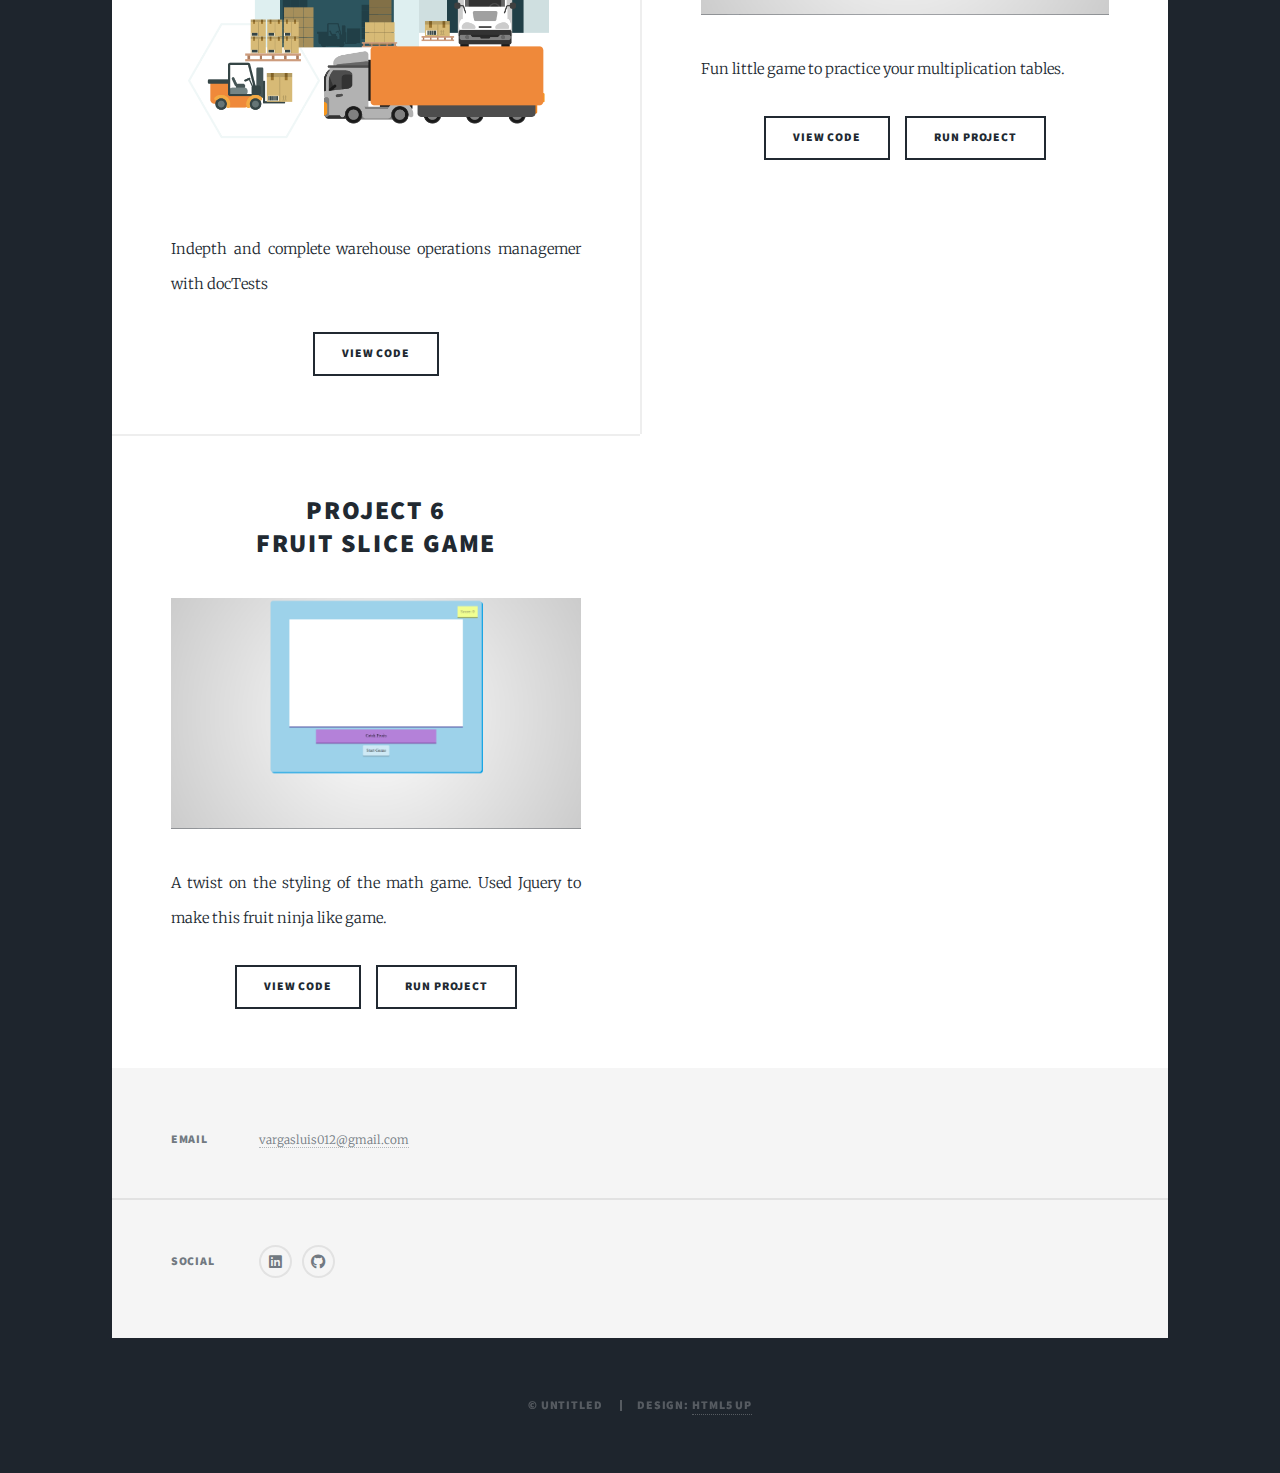
==== commit c87f3dc6: "Project updates." ====
--- a/index.html
+++ b/index.html
@@ -1,150 +1,284 @@
-<!DOCTYPE HTML>
+<!DOCTYPE html>
 <!--
 	Massively by HTML5 UP
 	html5up.net | @ajlkn
 	Free for personal and commercial use under the CCA 3.0 license (html5up.net/license)
 -->
 <html>
-	<head>
-		<title>My Portfolio</title>
-		<meta charset="utf-8" />
-		<meta name="viewport" content="width=device-width, initial-scale=1, user-scalable=no" />
-		<link rel="stylesheet" href="assets/css/main.css" />
-		<link rel="icon" href="images/book.png">
-		<noscript><link rel="stylesheet" href="assets/css/noscript.css" /></noscript>
-	</head>
-	<body class="is-preload">
-
-		<!-- Wrapper -->
-			<div id="wrapper" class="fade-in">
-
-				<!-- Intro -->
-					<div id="intro">
-						<h1>My Portfolio</h1>
-						<p>A showcase of my projects and abilities.</p>
-						<ul class="actions">
-							<li><a href="#header" class="button icon solid solo fa-arrow-down scrolly">Continue</a></li>
-						</ul>
-					</div>
-
-					<nav id="nav">
-						<ul class="links">
-							<li class="active"><a href="index.html">This is my work</a></li>
-							<li><a href="luis-vargas-cv-2020.pdf" target="_blank">Download Resume</a></li>
-							<li><a href="webscrapper.html">WebScrapper</a></li>
-						</ul>
-						<ul class="icons">
-							<li><a href="https://www.linkedin.com/in/luis-vargas-5122b8149/" class="icon brands fa-linkedin"><span class="label">Linkedin</span></a></li>
-							<li><a href="https://github.com/luisVargasGu" class="icon brands fa-github"><span class="label">GitHub</span></a></li>
-						</ul>
-					</nav>
-
-				<!-- Main -->
-					<div id="main">
-
-						<!-- Featured Post -->
-							<article class="post featured">
-								<header class="major">
-									<h2>My Name is Luis Vargas</h2>
-									<p>Hard-working software developer and statistician, with a flair for<br />
-									creating elegant solutions in the least amount of time.</p>
-								</header>
-								<header>
-									<h2>WebScrapper</h2>
-								</header>
-								<a href="webscrapper.html" class="image main"><img src="images/scrapper.jpg" alt="" /></a>
-								<ul class="actions special">
-									<li><a href="webscrapper.html" class="button">View project details</a></li>
-								</ul>
-							</article>
-
-						<!-- Posts -->
-							<section class="posts">
-								<article>
-									<header>
-										<h2>Project 2<br />
-										Data Analysis and PDF generator app</h2>
-									</header>
-									<a href="#" class="image fit"><img src="images/RentalAnalysisTool.gif" alt="" /></a>
-									<p>Utilized the dataset that was generated with the previously built webscrapper
-										and created a GUI that would allow me to interact with data.
-									</p>
-									<ul class="actions special">
-										<li><a href="./project1.html" class="button">View project details</a></li>
-									</ul>
-								</article>
-								<article>
-									<header>
-										<h2><a href="https://arcane-castle-36521.herokuapp.com/Projects">Project 3<br />
-										Backend Node File manager</a></h2>
-									</header>
-									<a href="https://arcane-castle-36521.herokuapp.com/Projects" class="image fit"><img src="images/herokuapp.png" alt="" /></a>
-									<p>Utilized server side node, and javascript to make a File manager. In broswer pdf viewing,
-										 and chunk playback functionality. Deployed with Heroku.</p>
-									<ul class="actions special">
-										<li><a href="https://arcane-castle-36521.herokuapp.com/Projects" class="button">View project</a></li>
-									</ul>
-								</article>
-								<article>
-									<header>
-										<h2><a href="/Math-Game.html">Project 4<br />
-										Math game</a></h2>
-									</header>
-									<a href="#" class="image fit"><img src="images/Math-game.png" alt="" /></a>
-									<p>Fun little game to practice your multiplication tables.</p>
-									<ul class="actions special">
-										<li><a href="https://github.com/luisVargasGu/Math-Game" class="button">View Code</a></li>
-										<li><a href="/Math-Game.html" class="button" target="_blank">Run project</a></li>
-									</ul>
-								</article>
-								<article>
-									<header>
-										<h2><a href="/Fruit-slice-game.html">Project 5<br />
-										Fruit slice game</a></h2>
-									</header>
-									<a href="#" class="image fit"><img src="images/Fruit-Slice.png" alt="" /></a>
-									<p>A twist on the styling of the math game. Used Jquery to make this fruit ninja like game.</p>
-									<ul class="actions special">
-										<li><a href="https://github.com/luisVargasGu/Fruit-slice-game" class="button">View code</a></li>
-										<li><a href="/Fruit-slice-game.html" class="button" target="_blank">Run project</a></li>
-									</ul>
-								</article>
-							</section>
-
-					</div>
-
-				<!-- Footer -->
-					<footer id="footer">
-						<section class="split contact">
-							<section>
-								<h3>Email</h3>
-								<p><a href="mailto:vargasluis012@gmail.com">vargasluis012@gmail.com</a></p>
-							</section>
-							<section>
-								<h3>Social</h3>
-								<ul class="icons alt">
-										<li><a href="https://www.linkedin.com/in/luis-vargas-5122b8149/" class="icon brands fa-linkedin"><span class="label">Linkedin</span></a></li>
-										<li><a href="https://github.com/luisVargasGu" class="icon brands fa-github"><span class="label">GitHub</span></a></li>
-								</ul>
-							</section>
-						</section>
-					</footer>
-
-				<!-- Copyright -->
-					<div id="copyright">
-						<ul><li>&copy; Untitled</li><li>Design: <a href="https://html5up.net">HTML5 UP</a></li></ul>
-					</div>
-
-			</div>
-
-		<!-- Scripts -->
-			<script src="assets/js/jquery.min.js"></script>
-			<script src="assets/js/jquery.scrollex.min.js"></script>
-			<script src="assets/js/jquery.scrolly.min.js"></script>
-			<script src="assets/js/browser.min.js"></script>
-			<script src="assets/js/breakpoints.min.js"></script>
-			<script src="assets/js/util.js"></script>
-			<script src="assets/js/main.js"></script>
-
-	</body>
-</html>+  <head>
+    <title>My Portfolio</title>
+    <meta charset="utf-8" />
+    <meta
+      name="viewport"
+      content="width=device-width, initial-scale=1, user-scalable=no"
+    />
+    <link rel="stylesheet" href="assets/css/main.css" />
+    <link rel="icon" href="images/book.png" />
+    <noscript
+      ><link rel="stylesheet" href="assets/css/noscript.css"
+    /></noscript>
+  </head>
+  <body class="is-preload">
+    <!-- Wrapper -->
+    <div id="wrapper" class="fade-in">
+      <!-- Intro -->
+      <div id="intro">
+        <h1>My Portfolio</h1>
+        <p>A showcase of my projects and abilities.</p>
+        <ul class="actions">
+          <li>
+            <a
+              href="#header"
+              class="button icon solid solo fa-arrow-down scrolly"
+              >Continue</a
+            >
+          </li>
+        </ul>
+      </div>
+
+      <nav id="nav">
+        <ul class="links">
+          <li class="active"><a href="index.html">This is my work</a></li>
+          <li>
+            <a href="luis-vargas-cv-2020.pdf" target="_blank"
+              >Download Resume</a
+            >
+          </li>
+          <li><a href="webscrapper.html">WebScrapper</a></li>
+        </ul>
+        <ul class="icons">
+          <li>
+            <a
+              href="https://www.linkedin.com/in/luis-vargas-5122b8149/"
+              class="icon brands fa-linkedin"
+              ><span class="label">Linkedin</span></a
+            >
+          </li>
+          <li>
+            <a
+              href="https://github.com/luisVargasGu"
+              class="icon brands fa-github"
+              ><span class="label">GitHub</span></a
+            >
+          </li>
+        </ul>
+      </nav>
+
+      <!-- Main -->
+      <div id="main">
+        <!-- Featured Post -->
+        <article class="post featured">
+          <header class="major">
+            <h2>My Name is Luis Vargas</h2>
+            <p>
+              Hard-working software developer and statistician, with a flair
+              for<br />
+              creating elegant solutions in the least amount of time.
+            </p>
+          </header>
+          <header>
+            <h2>WebScrapper</h2>
+          </header>
+          <a href="webscrapper.html" class="image main"
+            ><img src="images/scrapper.jpg" alt=""
+          /></a>
+          <ul class="actions special">
+            <li>
+              <a href="webscrapper.html" class="button">View project details</a>
+            </li>
+          </ul>
+        </article>
+
+        <!-- Posts -->
+        <section class="posts">
+          <article>
+            <header>
+              <h2>
+                Project 2<br />
+                Data Analysis and PDF generator app
+              </h2>
+            </header>
+            <a href="#" class="image fit"
+              ><img src="images/RentalAnalysisTool.gif" alt=""
+            /></a>
+            <p>
+              Utilized the dataset that was generated with the previously built
+              webscrapper and created a GUI that would allow me to interact with
+              data.
+            </p>
+            <ul class="actions special">
+              <li>
+                <a href="./project1.html" class="button"
+                  >View project details</a
+                >
+              </li>
+            </ul>
+          </article>
+          <article>
+            <header>
+              <h2>
+                <a href="https://arcane-castle-36521.herokuapp.com/Projects"
+                  >Project 3<br />
+                  Backend Node File manager</a
+                >
+              </h2>
+            </header>
+            <a
+              href="https://arcane-castle-36521.herokuapp.com/Projects"
+              class="image fit"
+              ><img src="images/herokuapp.png" alt=""
+            /></a>
+            <p>
+              Utilized server side node, and javascript to make a File manager.
+              In broswer pdf viewing, and chunk playback functionality. Deployed
+              with Heroku.
+            </p>
+            <ul class="actions special">
+              <li>
+                <a
+                  href="https://arcane-castle-36521.herokuapp.com/Projects"
+                  class="button"
+                  >View project</a
+                >
+              </li>
+            </ul>
+          </article>
+          <article>
+            <header>
+              <h2>
+                <a href="/Math-Game.html"
+                  >Project 4<br />
+                  Warehousing company</a
+                >
+              </h2>
+            </header>
+            <a href="#" class="image fit"
+              ><img src="images/warehouse.png" alt=""
+            /></a>
+            <p>
+              Indepth and complete warehouse operations managemer with docTests
+            </p>
+            <ul class="actions special">
+              <li>
+                <a
+                  href="https://github.com/luisVargasGu/warehouse"
+                  class="button"
+                  >View Code</a
+                >
+              </li>
+            </ul>
+          </article>
+          <article>
+            <header>
+              <h2>
+                <a href="/Math-Game.html"
+                  >Project 5<br />
+                  Math Game game</a
+                >
+              </h2>
+            </header>
+            <a href="#" class="image fit"
+              ><img src="images/Math-game.png" alt=""
+            /></a>
+            <p>Fun little game to practice your multiplication tables.</p>
+            <ul class="actions special">
+              <li>
+                <a
+                  href="https://github.com/luisVargasGu/Math-Game"
+                  class="button"
+                  >View code</a
+                >
+              </li>
+              <li>
+                <a href="/Math-Game.html" class="button" target="_blank"
+                  >Run project</a
+                >
+              </li>
+            </ul>
+          </article>
+          <article>
+            <header>
+              <h2>
+                <a href="/Fruit-slice-game.html"
+                  >Project 6<br />
+                  Fruit slice game</a
+                >
+              </h2>
+            </header>
+            <a href="#" class="image fit"
+              ><img src="images/Fruit-Slice.png" alt=""
+            /></a>
+            <p>
+              A twist on the styling of the math game. Used Jquery to make this
+              fruit ninja like game.
+            </p>
+            <ul class="actions special">
+              <li>
+                <a
+                  href="https://github.com/luisVargasGu/Fruit-slice-game"
+                  class="button"
+                  >View code</a
+                >
+              </li>
+              <li>
+                <a href="/Fruit-slice-game.html" class="button" target="_blank"
+                  >Run project</a
+                >
+              </li>
+            </ul>
+          </article>
+        </section>
+      </div>
+
+      <!-- Footer -->
+      <footer id="footer">
+        <section class="split contact">
+          <section>
+            <h3>Email</h3>
+            <p>
+              <a href="mailto:vargasluis012@gmail.com"
+                >vargasluis012@gmail.com</a
+              >
+            </p>
+          </section>
+          <section>
+            <h3>Social</h3>
+            <ul class="icons alt">
+              <li>
+                <a
+                  href="https://www.linkedin.com/in/luis-vargas-5122b8149/"
+                  class="icon brands fa-linkedin"
+                  ><span class="label">Linkedin</span></a
+                >
+              </li>
+              <li>
+                <a
+                  href="https://github.com/luisVargasGu"
+                  class="icon brands fa-github"
+                  ><span class="label">GitHub</span></a
+                >
+              </li>
+            </ul>
+          </section>
+        </section>
+      </footer>
+
+      <!-- Copyright -->
+      <div id="copyright">
+        <ul>
+          <li>&copy; Untitled</li>
+          <li>Design: <a href="https://html5up.net">HTML5 UP</a></li>
+        </ul>
+      </div>
+    </div>
+
+    <!-- Scripts -->
+    <script src="assets/js/jquery.min.js"></script>
+    <script src="assets/js/jquery.scrollex.min.js"></script>
+    <script src="assets/js/jquery.scrolly.min.js"></script>
+    <script src="assets/js/browser.min.js"></script>
+    <script src="assets/js/breakpoints.min.js"></script>
+    <script src="assets/js/util.js"></script>
+    <script src="assets/js/main.js"></script>
+  </body>
+</html>
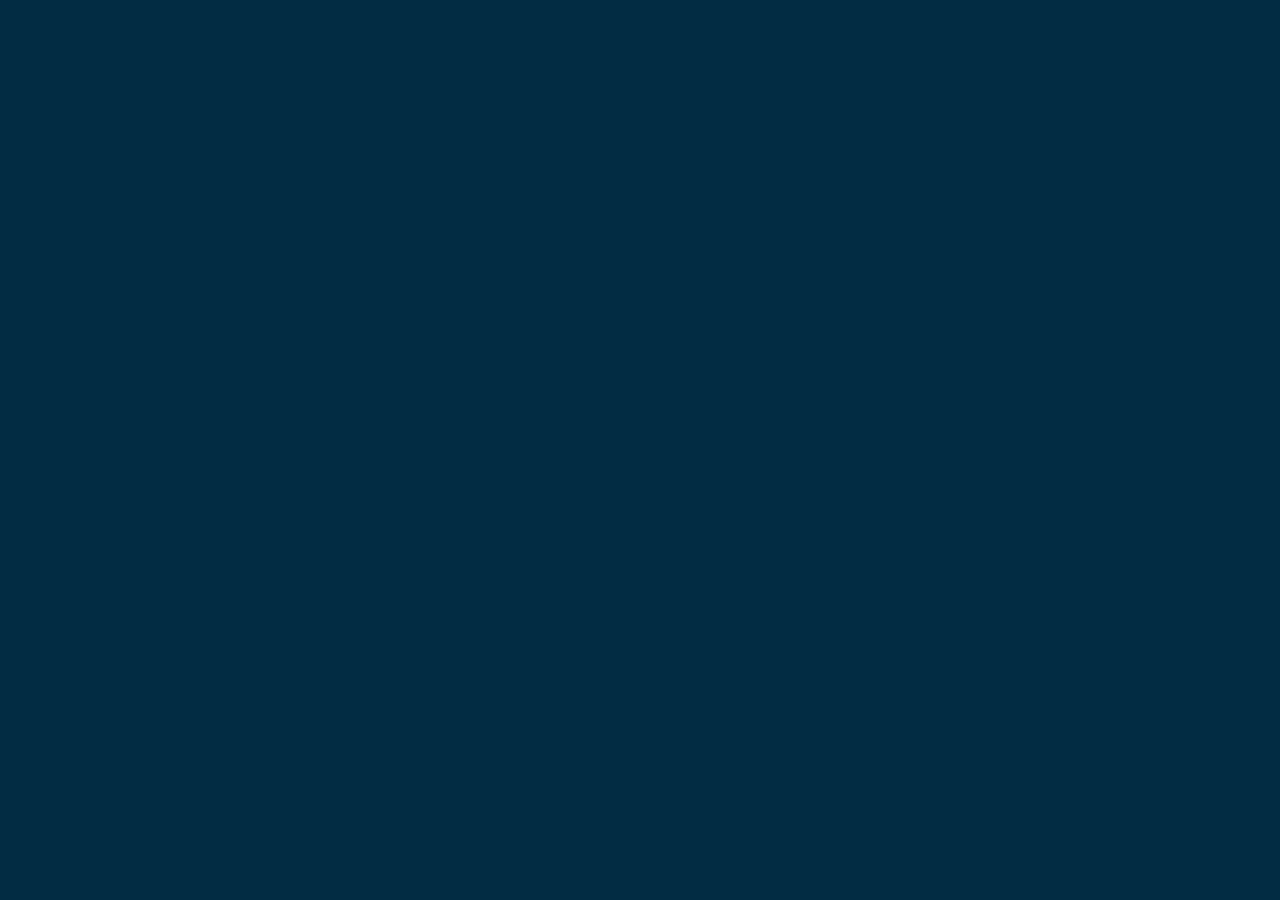
==== commit 67f40201: "Moved to new portfolio site." ====
--- a/index.html
+++ b/index.html
@@ -1,284 +1,14 @@
-<!DOCTYPE html>
-<!--
-	Massively by HTML5 UP
-	html5up.net | @ajlkn
-	Free for personal and commercial use under the CCA 3.0 license (html5up.net/license)
--->
-<html>
+<!doctype html>
+<html lang="en">
   <head>
-    <title>My Portfolio</title>
-    <meta charset="utf-8" />
-    <meta
-      name="viewport"
-      content="width=device-width, initial-scale=1, user-scalable=no"
-    />
-    <link rel="stylesheet" href="assets/css/main.css" />
-    <link rel="icon" href="images/book.png" />
-    <noscript
-      ><link rel="stylesheet" href="assets/css/noscript.css"
-    /></noscript>
+    <meta charset="UTF-8" />
+    <link rel="icon" type="image/svg+xml" href="/vite.svg" />
+    <meta name="viewport" content="width=device-width, initial-scale=1.0" />
+    <title>Vite + React + TS</title>
+    <script type="module" crossorigin src="/assets/index-C5fNq4VC.js"></script>
+    <link rel="stylesheet" crossorigin href="/assets/index-CZDPySkT.css">
   </head>
-  <body class="is-preload">
-    <!-- Wrapper -->
-    <div id="wrapper" class="fade-in">
-      <!-- Intro -->
-      <div id="intro">
-        <h1>My Portfolio</h1>
-        <p>A showcase of my projects and abilities.</p>
-        <ul class="actions">
-          <li>
-            <a
-              href="#header"
-              class="button icon solid solo fa-arrow-down scrolly"
-              >Continue</a
-            >
-          </li>
-        </ul>
-      </div>
-
-      <nav id="nav">
-        <ul class="links">
-          <li class="active"><a href="index.html">This is my work</a></li>
-          <li>
-            <a href="luis-vargas-cv-2020.pdf" target="_blank"
-              >Download Resume</a
-            >
-          </li>
-          <li><a href="webscrapper.html">WebScrapper</a></li>
-        </ul>
-        <ul class="icons">
-          <li>
-            <a
-              href="https://www.linkedin.com/in/luis-vargas-5122b8149/"
-              class="icon brands fa-linkedin"
-              ><span class="label">Linkedin</span></a
-            >
-          </li>
-          <li>
-            <a
-              href="https://github.com/luisVargasGu"
-              class="icon brands fa-github"
-              ><span class="label">GitHub</span></a
-            >
-          </li>
-        </ul>
-      </nav>
-
-      <!-- Main -->
-      <div id="main">
-        <!-- Featured Post -->
-        <article class="post featured">
-          <header class="major">
-            <h2>My Name is Luis Vargas</h2>
-            <p>
-              Hard-working software developer and statistician, with a flair
-              for<br />
-              creating elegant solutions in the least amount of time.
-            </p>
-          </header>
-          <header>
-            <h2>WebScrapper</h2>
-          </header>
-          <a href="webscrapper.html" class="image main"
-            ><img src="images/scrapper.jpg" alt=""
-          /></a>
-          <ul class="actions special">
-            <li>
-              <a href="webscrapper.html" class="button">View project details</a>
-            </li>
-          </ul>
-        </article>
-
-        <!-- Posts -->
-        <section class="posts">
-          <article>
-            <header>
-              <h2>
-                Project 2<br />
-                Data Analysis and PDF generator app
-              </h2>
-            </header>
-            <a href="#" class="image fit"
-              ><img src="images/RentalAnalysisTool.gif" alt=""
-            /></a>
-            <p>
-              Utilized the dataset that was generated with the previously built
-              webscrapper and created a GUI that would allow me to interact with
-              data.
-            </p>
-            <ul class="actions special">
-              <li>
-                <a href="./project1.html" class="button"
-                  >View project details</a
-                >
-              </li>
-            </ul>
-          </article>
-          <article>
-            <header>
-              <h2>
-                <a href="https://arcane-castle-36521.herokuapp.com/Projects"
-                  >Project 3<br />
-                  Backend Node File manager</a
-                >
-              </h2>
-            </header>
-            <a
-              href="https://arcane-castle-36521.herokuapp.com/Projects"
-              class="image fit"
-              ><img src="images/herokuapp.png" alt=""
-            /></a>
-            <p>
-              Utilized server side node, and javascript to make a File manager.
-              In broswer pdf viewing, and chunk playback functionality. Deployed
-              with Heroku.
-            </p>
-            <ul class="actions special">
-              <li>
-                <a
-                  href="https://arcane-castle-36521.herokuapp.com/Projects"
-                  class="button"
-                  >View project</a
-                >
-              </li>
-            </ul>
-          </article>
-          <article>
-            <header>
-              <h2>
-                <a href="/Math-Game.html"
-                  >Project 4<br />
-                  Warehousing company</a
-                >
-              </h2>
-            </header>
-            <a href="#" class="image fit"
-              ><img src="images/warehouse.png" alt=""
-            /></a>
-            <p>
-              Indepth and complete warehouse operations managemer with docTests
-            </p>
-            <ul class="actions special">
-              <li>
-                <a
-                  href="https://github.com/luisVargasGu/warehouse"
-                  class="button"
-                  >View Code</a
-                >
-              </li>
-            </ul>
-          </article>
-          <article>
-            <header>
-              <h2>
-                <a href="/Math-Game.html"
-                  >Project 5<br />
-                  Math Game game</a
-                >
-              </h2>
-            </header>
-            <a href="#" class="image fit"
-              ><img src="images/Math-game.png" alt=""
-            /></a>
-            <p>Fun little game to practice your multiplication tables.</p>
-            <ul class="actions special">
-              <li>
-                <a
-                  href="https://github.com/luisVargasGu/Math-Game"
-                  class="button"
-                  >View code</a
-                >
-              </li>
-              <li>
-                <a href="/Math-Game.html" class="button" target="_blank"
-                  >Run project</a
-                >
-              </li>
-            </ul>
-          </article>
-          <article>
-            <header>
-              <h2>
-                <a href="/Fruit-slice-game.html"
-                  >Project 6<br />
-                  Fruit slice game</a
-                >
-              </h2>
-            </header>
-            <a href="#" class="image fit"
-              ><img src="images/Fruit-Slice.png" alt=""
-            /></a>
-            <p>
-              A twist on the styling of the math game. Used Jquery to make this
-              fruit ninja like game.
-            </p>
-            <ul class="actions special">
-              <li>
-                <a
-                  href="https://github.com/luisVargasGu/Fruit-slice-game"
-                  class="button"
-                  >View code</a
-                >
-              </li>
-              <li>
-                <a href="/Fruit-slice-game.html" class="button" target="_blank"
-                  >Run project</a
-                >
-              </li>
-            </ul>
-          </article>
-        </section>
-      </div>
-
-      <!-- Footer -->
-      <footer id="footer">
-        <section class="split contact">
-          <section>
-            <h3>Email</h3>
-            <p>
-              <a href="mailto:vargasluis012@gmail.com"
-                >vargasluis012@gmail.com</a
-              >
-            </p>
-          </section>
-          <section>
-            <h3>Social</h3>
-            <ul class="icons alt">
-              <li>
-                <a
-                  href="https://www.linkedin.com/in/luis-vargas-5122b8149/"
-                  class="icon brands fa-linkedin"
-                  ><span class="label">Linkedin</span></a
-                >
-              </li>
-              <li>
-                <a
-                  href="https://github.com/luisVargasGu"
-                  class="icon brands fa-github"
-                  ><span class="label">GitHub</span></a
-                >
-              </li>
-            </ul>
-          </section>
-        </section>
-      </footer>
-
-      <!-- Copyright -->
-      <div id="copyright">
-        <ul>
-          <li>&copy; Untitled</li>
-          <li>Design: <a href="https://html5up.net">HTML5 UP</a></li>
-        </ul>
-      </div>
-    </div>
-
-    <!-- Scripts -->
-    <script src="assets/js/jquery.min.js"></script>
-    <script src="assets/js/jquery.scrollex.min.js"></script>
-    <script src="assets/js/jquery.scrolly.min.js"></script>
-    <script src="assets/js/browser.min.js"></script>
-    <script src="assets/js/breakpoints.min.js"></script>
-    <script src="assets/js/util.js"></script>
-    <script src="assets/js/main.js"></script>
+  <body>
+    <div id="root"></div>
   </body>
 </html>
--- a/assets/index-CZDPySkT.css
+++ b/assets/index-CZDPySkT.css
@@ -0,0 +1,7 @@
+@charset "UTF-8";/*!
+ * animate.css - https://animate.style/
+ * Version - 4.1.1
+ * Licensed under the MIT license - http://opensource.org/licenses/MIT
+ *
+ * Copyright (c) 2020 Animate.css
+ */:root{--animate-duration: 1s;--animate-delay: 1s;--animate-repeat: 1}.animate__animated{animation-duration:1s;animation-duration:var(--animate-duration);animation-fill-mode:both}.animate__animated.animate__infinite{animation-iteration-count:infinite}.animate__animated.animate__repeat-1{animation-iteration-count:1;animation-iteration-count:var(--animate-repeat)}.animate__animated.animate__repeat-2{animation-iteration-count:2;animation-iteration-count:calc(var(--animate-repeat) * 2)}.animate__animated.animate__repeat-3{animation-iteration-count:3;animation-iteration-count:calc(var(--animate-repeat) * 3)}.animate__animated.animate__delay-1s{animation-delay:1s;animation-delay:var(--animate-delay)}.animate__animated.animate__delay-2s{animation-delay:2s;animation-delay:calc(var(--animate-delay) * 2)}.animate__animated.animate__delay-3s{animation-delay:3s;animation-delay:calc(var(--animate-delay) * 3)}.animate__animated.animate__delay-4s{animation-delay:4s;animation-delay:calc(var(--animate-delay) * 4)}.animate__animated.animate__delay-5s{animation-delay:5s;animation-delay:calc(var(--animate-delay) * 5)}.animate__animated.animate__faster{animation-duration:.5s;animation-duration:calc(var(--animate-duration) / 2)}.animate__animated.animate__fast{animation-duration:.8s;animation-duration:calc(var(--animate-duration) * .8)}.animate__animated.animate__slow{animation-duration:2s;animation-duration:calc(var(--animate-duration) * 2)}.animate__animated.animate__slower{animation-duration:3s;animation-duration:calc(var(--animate-duration) * 3)}@media print,(prefers-reduced-motion: reduce){.animate__animated{animation-duration:1ms!important;transition-duration:1ms!important;animation-iteration-count:1!important}.animate__animated[class*=Out]{opacity:0}}@keyframes bounce{0%,20%,53%,to{animation-timing-function:cubic-bezier(.215,.61,.355,1);transform:translateZ(0)}40%,43%{animation-timing-function:cubic-bezier(.755,.05,.855,.06);transform:translate3d(0,-30px,0) scaleY(1.1)}70%{animation-timing-function:cubic-bezier(.755,.05,.855,.06);transform:translate3d(0,-15px,0) scaleY(1.05)}80%{transition-timing-function:cubic-bezier(.215,.61,.355,1);transform:translateZ(0) scaleY(.95)}90%{transform:translate3d(0,-4px,0) scaleY(1.02)}}.animate__bounce{animation-name:bounce;transform-origin:center bottom}@keyframes flash{0%,50%,to{opacity:1}25%,75%{opacity:0}}.animate__flash{animation-name:flash}@keyframes pulse{0%{transform:scaleZ(1)}50%{transform:scale3d(1.05,1.05,1.05)}to{transform:scaleZ(1)}}.animate__pulse{animation-name:pulse;animation-timing-function:ease-in-out}@keyframes rubberBand{0%{transform:scaleZ(1)}30%{transform:scale3d(1.25,.75,1)}40%{transform:scale3d(.75,1.25,1)}50%{transform:scale3d(1.15,.85,1)}65%{transform:scale3d(.95,1.05,1)}75%{transform:scale3d(1.05,.95,1)}to{transform:scaleZ(1)}}.animate__rubberBand{animation-name:rubberBand}@keyframes shakeX{0%,to{transform:translateZ(0)}10%,30%,50%,70%,90%{transform:translate3d(-10px,0,0)}20%,40%,60%,80%{transform:translate3d(10px,0,0)}}.animate__shakeX{animation-name:shakeX}@keyframes shakeY{0%,to{transform:translateZ(0)}10%,30%,50%,70%,90%{transform:translate3d(0,-10px,0)}20%,40%,60%,80%{transform:translate3d(0,10px,0)}}.animate__shakeY{animation-name:shakeY}@keyframes headShake{0%{transform:translate(0)}6.5%{transform:translate(-6px) rotateY(-9deg)}18.5%{transform:translate(5px) rotateY(7deg)}31.5%{transform:translate(-3px) rotateY(-5deg)}43.5%{transform:translate(2px) rotateY(3deg)}50%{transform:translate(0)}}.animate__headShake{animation-timing-function:ease-in-out;animation-name:headShake}@keyframes swing{20%{transform:rotate3d(0,0,1,15deg)}40%{transform:rotate3d(0,0,1,-10deg)}60%{transform:rotate3d(0,0,1,5deg)}80%{transform:rotate3d(0,0,1,-5deg)}to{transform:rotate3d(0,0,1,0)}}.animate__swing{transform-origin:top center;animation-name:swing}@keyframes tada{0%{transform:scaleZ(1)}10%,20%{transform:scale3d(.9,.9,.9) rotate3d(0,0,1,-3deg)}30%,50%,70%,90%{transform:scale3d(1.1,1.1,1.1) rotate3d(0,0,1,3deg)}40%,60%,80%{transform:scale3d(1.1,1.1,1.1) rotate3d(0,0,1,-3deg)}to{transform:scaleZ(1)}}.animate__tada{animation-name:tada}@keyframes wobble{0%{transform:translateZ(0)}15%{transform:translate3d(-25%,0,0) rotate3d(0,0,1,-5deg)}30%{transform:translate3d(20%,0,0) rotate3d(0,0,1,3deg)}45%{transform:translate3d(-15%,0,0) rotate3d(0,0,1,-3deg)}60%{transform:translate3d(10%,0,0) rotate3d(0,0,1,2deg)}75%{transform:translate3d(-5%,0,0) rotate3d(0,0,1,-1deg)}to{transform:translateZ(0)}}.animate__wobble{animation-name:wobble}@keyframes jello{0%,11.1%,to{transform:translateZ(0)}22.2%{transform:skew(-12.5deg) skewY(-12.5deg)}33.3%{transform:skew(6.25deg) skewY(6.25deg)}44.4%{transform:skew(-3.125deg) skewY(-3.125deg)}55.5%{transform:skew(1.5625deg) skewY(1.5625deg)}66.6%{transform:skew(-.78125deg) skewY(-.78125deg)}77.7%{transform:skew(.390625deg) skewY(.390625deg)}88.8%{transform:skew(-.1953125deg) skewY(-.1953125deg)}}.animate__jello{animation-name:jello;transform-origin:center}@keyframes heartBeat{0%{transform:scale(1)}14%{transform:scale(1.3)}28%{transform:scale(1)}42%{transform:scale(1.3)}70%{transform:scale(1)}}.animate__heartBeat{animation-name:heartBeat;animation-duration:1.3s;animation-duration:calc(var(--animate-duration) * 1.3);animation-timing-function:ease-in-out}@keyframes backInDown{0%{transform:translateY(-1200px) scale(.7);opacity:.7}80%{transform:translateY(0) scale(.7);opacity:.7}to{transform:scale(1);opacity:1}}.animate__backInDown{animation-name:backInDown}@keyframes backInLeft{0%{transform:translate(-2000px) scale(.7);opacity:.7}80%{transform:translate(0) scale(.7);opacity:.7}to{transform:scale(1);opacity:1}}.animate__backInLeft{animation-name:backInLeft}@keyframes backInRight{0%{transform:translate(2000px) scale(.7);opacity:.7}80%{transform:translate(0) scale(.7);opacity:.7}to{transform:scale(1);opacity:1}}.animate__backInRight{animation-name:backInRight}@keyframes backInUp{0%{transform:translateY(1200px) scale(.7);opacity:.7}80%{transform:translateY(0) scale(.7);opacity:.7}to{transform:scale(1);opacity:1}}.animate__backInUp{animation-name:backInUp}@keyframes backOutDown{0%{transform:scale(1);opacity:1}20%{transform:translateY(0) scale(.7);opacity:.7}to{transform:translateY(700px) scale(.7);opacity:.7}}.animate__backOutDown{animation-name:backOutDown}@keyframes backOutLeft{0%{transform:scale(1);opacity:1}20%{transform:translate(0) scale(.7);opacity:.7}to{transform:translate(-2000px) scale(.7);opacity:.7}}.animate__backOutLeft{animation-name:backOutLeft}@keyframes backOutRight{0%{transform:scale(1);opacity:1}20%{transform:translate(0) scale(.7);opacity:.7}to{transform:translate(2000px) scale(.7);opacity:.7}}.animate__backOutRight{animation-name:backOutRight}@keyframes backOutUp{0%{transform:scale(1);opacity:1}20%{transform:translateY(0) scale(.7);opacity:.7}to{transform:translateY(-700px) scale(.7);opacity:.7}}.animate__backOutUp{animation-name:backOutUp}@keyframes bounceIn{0%,20%,40%,60%,80%,to{animation-timing-function:cubic-bezier(.215,.61,.355,1)}0%{opacity:0;transform:scale3d(.3,.3,.3)}20%{transform:scale3d(1.1,1.1,1.1)}40%{transform:scale3d(.9,.9,.9)}60%{opacity:1;transform:scale3d(1.03,1.03,1.03)}80%{transform:scale3d(.97,.97,.97)}to{opacity:1;transform:scaleZ(1)}}.animate__bounceIn{animation-duration:.75s;animation-duration:calc(var(--animate-duration) * .75);animation-name:bounceIn}@keyframes bounceInDown{0%,60%,75%,90%,to{animation-timing-function:cubic-bezier(.215,.61,.355,1)}0%{opacity:0;transform:translate3d(0,-3000px,0) scaleY(3)}60%{opacity:1;transform:translate3d(0,25px,0) scaleY(.9)}75%{transform:translate3d(0,-10px,0) scaleY(.95)}90%{transform:translate3d(0,5px,0) scaleY(.985)}to{transform:translateZ(0)}}.animate__bounceInDown{animation-name:bounceInDown}@keyframes bounceInLeft{0%,60%,75%,90%,to{animation-timing-function:cubic-bezier(.215,.61,.355,1)}0%{opacity:0;transform:translate3d(-3000px,0,0) scaleX(3)}60%{opacity:1;transform:translate3d(25px,0,0) scaleX(1)}75%{transform:translate3d(-10px,0,0) scaleX(.98)}90%{transform:translate3d(5px,0,0) scaleX(.995)}to{transform:translateZ(0)}}.animate__bounceInLeft{animation-name:bounceInLeft}@keyframes bounceInRight{0%,60%,75%,90%,to{animation-timing-function:cubic-bezier(.215,.61,.355,1)}0%{opacity:0;transform:translate3d(3000px,0,0) scaleX(3)}60%{opacity:1;transform:translate3d(-25px,0,0) scaleX(1)}75%{transform:translate3d(10px,0,0) scaleX(.98)}90%{transform:translate3d(-5px,0,0) scaleX(.995)}to{transform:translateZ(0)}}.animate__bounceInRight{animation-name:bounceInRight}@keyframes bounceInUp{0%,60%,75%,90%,to{animation-timing-function:cubic-bezier(.215,.61,.355,1)}0%{opacity:0;transform:translate3d(0,3000px,0) scaleY(5)}60%{opacity:1;transform:translate3d(0,-20px,0) scaleY(.9)}75%{transform:translate3d(0,10px,0) scaleY(.95)}90%{transform:translate3d(0,-5px,0) scaleY(.985)}to{transform:translateZ(0)}}.animate__bounceInUp{animation-name:bounceInUp}@keyframes bounceOut{20%{transform:scale3d(.9,.9,.9)}50%,55%{opacity:1;transform:scale3d(1.1,1.1,1.1)}to{opacity:0;transform:scale3d(.3,.3,.3)}}.animate__bounceOut{animation-duration:.75s;animation-duration:calc(var(--animate-duration) * .75);animation-name:bounceOut}@keyframes bounceOutDown{20%{transform:translate3d(0,10px,0) scaleY(.985)}40%,45%{opacity:1;transform:translate3d(0,-20px,0) scaleY(.9)}to{opacity:0;transform:translate3d(0,2000px,0) scaleY(3)}}.animate__bounceOutDown{animation-name:bounceOutDown}@keyframes bounceOutLeft{20%{opacity:1;transform:translate3d(20px,0,0) scaleX(.9)}to{opacity:0;transform:translate3d(-2000px,0,0) scaleX(2)}}.animate__bounceOutLeft{animation-name:bounceOutLeft}@keyframes bounceOutRight{20%{opacity:1;transform:translate3d(-20px,0,0) scaleX(.9)}to{opacity:0;transform:translate3d(2000px,0,0) scaleX(2)}}.animate__bounceOutRight{animation-name:bounceOutRight}@keyframes bounceOutUp{20%{transform:translate3d(0,-10px,0) scaleY(.985)}40%,45%{opacity:1;transform:translate3d(0,20px,0) scaleY(.9)}to{opacity:0;transform:translate3d(0,-2000px,0) scaleY(3)}}.animate__bounceOutUp{animation-name:bounceOutUp}.animate__fadeIn{animation-name:fadeIn}@keyframes fadeInDown{0%{opacity:0;transform:translate3d(0,-100%,0)}to{opacity:1;transform:translateZ(0)}}.animate__fadeInDown{animation-name:fadeInDown}@keyframes fadeInDownBig{0%{opacity:0;transform:translate3d(0,-2000px,0)}to{opacity:1;transform:translateZ(0)}}.animate__fadeInDownBig{animation-name:fadeInDownBig}@keyframes fadeInLeft{0%{opacity:0;transform:translate3d(-100%,0,0)}to{opacity:1;transform:translateZ(0)}}.animate__fadeInLeft{animation-name:fadeInLeft}@keyframes fadeInLeftBig{0%{opacity:0;transform:translate3d(-2000px,0,0)}to{opacity:1;transform:translateZ(0)}}.animate__fadeInLeftBig{animation-name:fadeInLeftBig}@keyframes fadeInRight{0%{opacity:0;transform:translate3d(100%,0,0)}to{opacity:1;transform:translateZ(0)}}.animate__fadeInRight{animation-name:fadeInRight}@keyframes fadeInRightBig{0%{opacity:0;transform:translate3d(2000px,0,0)}to{opacity:1;transform:translateZ(0)}}.animate__fadeInRightBig{animation-name:fadeInRightBig}@keyframes fadeInUp{0%{opacity:0;transform:translate3d(0,100%,0)}to{opacity:1;transform:translateZ(0)}}.animate__fadeInUp{animation-name:fadeInUp}@keyframes fadeInUpBig{0%{opacity:0;transform:translate3d(0,2000px,0)}to{opacity:1;transform:translateZ(0)}}.animate__fadeInUpBig{animation-name:fadeInUpBig}@keyframes fadeInTopLeft{0%{opacity:0;transform:translate3d(-100%,-100%,0)}to{opacity:1;transform:translateZ(0)}}.animate__fadeInTopLeft{animation-name:fadeInTopLeft}@keyframes fadeInTopRight{0%{opacity:0;transform:translate3d(100%,-100%,0)}to{opacity:1;transform:translateZ(0)}}.animate__fadeInTopRight{animation-name:fadeInTopRight}@keyframes fadeInBottomLeft{0%{opacity:0;transform:translate3d(-100%,100%,0)}to{opacity:1;transform:translateZ(0)}}.animate__fadeInBottomLeft{animation-name:fadeInBottomLeft}@keyframes fadeInBottomRight{0%{opacity:0;transform:translate3d(100%,100%,0)}to{opacity:1;transform:translateZ(0)}}.animate__fadeInBottomRight{animation-name:fadeInBottomRight}.animate__fadeOut{animation-name:fadeOut}@keyframes fadeOutDown{0%{opacity:1}to{opacity:0;transform:translate3d(0,100%,0)}}.animate__fadeOutDown{animation-name:fadeOutDown}@keyframes fadeOutDownBig{0%{opacity:1}to{opacity:0;transform:translate3d(0,2000px,0)}}.animate__fadeOutDownBig{animation-name:fadeOutDownBig}@keyframes fadeOutLeft{0%{opacity:1}to{opacity:0;transform:translate3d(-100%,0,0)}}.animate__fadeOutLeft{animation-name:fadeOutLeft}@keyframes fadeOutLeftBig{0%{opacity:1}to{opacity:0;transform:translate3d(-2000px,0,0)}}.animate__fadeOutLeftBig{animation-name:fadeOutLeftBig}@keyframes fadeOutRight{0%{opacity:1}to{opacity:0;transform:translate3d(100%,0,0)}}.animate__fadeOutRight{animation-name:fadeOutRight}@keyframes fadeOutRightBig{0%{opacity:1}to{opacity:0;transform:translate3d(2000px,0,0)}}.animate__fadeOutRightBig{animation-name:fadeOutRightBig}@keyframes fadeOutUp{0%{opacity:1}to{opacity:0;transform:translate3d(0,-100%,0)}}.animate__fadeOutUp{animation-name:fadeOutUp}@keyframes fadeOutUpBig{0%{opacity:1}to{opacity:0;transform:translate3d(0,-2000px,0)}}.animate__fadeOutUpBig{animation-name:fadeOutUpBig}@keyframes fadeOutTopLeft{0%{opacity:1;transform:translateZ(0)}to{opacity:0;transform:translate3d(-100%,-100%,0)}}.animate__fadeOutTopLeft{animation-name:fadeOutTopLeft}@keyframes fadeOutTopRight{0%{opacity:1;transform:translateZ(0)}to{opacity:0;transform:translate3d(100%,-100%,0)}}.animate__fadeOutTopRight{animation-name:fadeOutTopRight}@keyframes fadeOutBottomRight{0%{opacity:1;transform:translateZ(0)}to{opacity:0;transform:translate3d(100%,100%,0)}}.animate__fadeOutBottomRight{animation-name:fadeOutBottomRight}@keyframes fadeOutBottomLeft{0%{opacity:1;transform:translateZ(0)}to{opacity:0;transform:translate3d(-100%,100%,0)}}.animate__fadeOutBottomLeft{animation-name:fadeOutBottomLeft}@keyframes flip{0%{transform:perspective(400px) scaleZ(1) translateZ(0) rotateY(-360deg);animation-timing-function:ease-out}40%{transform:perspective(400px) scaleZ(1) translateZ(150px) rotateY(-190deg);animation-timing-function:ease-out}50%{transform:perspective(400px) scaleZ(1) translateZ(150px) rotateY(-170deg);animation-timing-function:ease-in}80%{transform:perspective(400px) scale3d(.95,.95,.95) translateZ(0) rotateY(0);animation-timing-function:ease-in}to{transform:perspective(400px) scaleZ(1) translateZ(0) rotateY(0);animation-timing-function:ease-in}}.animate__animated.animate__flip{backface-visibility:visible;animation-name:flip}@keyframes flipInX{0%{transform:perspective(400px) rotateX(90deg);animation-timing-function:ease-in;opacity:0}40%{transform:perspective(400px) rotateX(-20deg);animation-timing-function:ease-in}60%{transform:perspective(400px) rotateX(10deg);opacity:1}80%{transform:perspective(400px) rotateX(-5deg)}to{transform:perspective(400px)}}.animate__flipInX{backface-visibility:visible!important;animation-name:flipInX}@keyframes flipInY{0%{transform:perspective(400px) rotateY(90deg);animation-timing-function:ease-in;opacity:0}40%{transform:perspective(400px) rotateY(-20deg);animation-timing-function:ease-in}60%{transform:perspective(400px) rotateY(10deg);opacity:1}80%{transform:perspective(400px) rotateY(-5deg)}to{transform:perspective(400px)}}.animate__flipInY{backface-visibility:visible!important;animation-name:flipInY}@keyframes flipOutX{0%{transform:perspective(400px)}30%{transform:perspective(400px) rotateX(-20deg);opacity:1}to{transform:perspective(400px) rotateX(90deg);opacity:0}}.animate__flipOutX{animation-duration:.75s;animation-duration:calc(var(--animate-duration) * .75);animation-name:flipOutX;backface-visibility:visible!important}@keyframes flipOutY{0%{transform:perspective(400px)}30%{transform:perspective(400px) rotateY(-15deg);opacity:1}to{transform:perspective(400px) rotateY(90deg);opacity:0}}.animate__flipOutY{animation-duration:.75s;animation-duration:calc(var(--animate-duration) * .75);backface-visibility:visible!important;animation-name:flipOutY}@keyframes lightSpeedInRight{0%{transform:translate3d(100%,0,0) skew(-30deg);opacity:0}60%{transform:skew(20deg);opacity:1}80%{transform:skew(-5deg)}to{transform:translateZ(0)}}.animate__lightSpeedInRight{animation-name:lightSpeedInRight;animation-timing-function:ease-out}@keyframes lightSpeedInLeft{0%{transform:translate3d(-100%,0,0) skew(30deg);opacity:0}60%{transform:skew(-20deg);opacity:1}80%{transform:skew(5deg)}to{transform:translateZ(0)}}.animate__lightSpeedInLeft{animation-name:lightSpeedInLeft;animation-timing-function:ease-out}@keyframes lightSpeedOutRight{0%{opacity:1}to{transform:translate3d(100%,0,0) skew(30deg);opacity:0}}.animate__lightSpeedOutRight{animation-name:lightSpeedOutRight;animation-timing-function:ease-in}@keyframes lightSpeedOutLeft{0%{opacity:1}to{transform:translate3d(-100%,0,0) skew(-30deg);opacity:0}}.animate__lightSpeedOutLeft{animation-name:lightSpeedOutLeft;animation-timing-function:ease-in}@keyframes rotateIn{0%{transform:rotate3d(0,0,1,-200deg);opacity:0}to{transform:translateZ(0);opacity:1}}.animate__rotateIn{animation-name:rotateIn;transform-origin:center}@keyframes rotateInDownLeft{0%{transform:rotate3d(0,0,1,-45deg);opacity:0}to{transform:translateZ(0);opacity:1}}.animate__rotateInDownLeft{animation-name:rotateInDownLeft;transform-origin:left bottom}@keyframes rotateInDownRight{0%{transform:rotate3d(0,0,1,45deg);opacity:0}to{transform:translateZ(0);opacity:1}}.animate__rotateInDownRight{animation-name:rotateInDownRight;transform-origin:right bottom}@keyframes rotateInUpLeft{0%{transform:rotate3d(0,0,1,45deg);opacity:0}to{transform:translateZ(0);opacity:1}}.animate__rotateInUpLeft{animation-name:rotateInUpLeft;transform-origin:left bottom}@keyframes rotateInUpRight{0%{transform:rotate3d(0,0,1,-90deg);opacity:0}to{transform:translateZ(0);opacity:1}}.animate__rotateInUpRight{animation-name:rotateInUpRight;transform-origin:right bottom}@keyframes rotateOut{0%{opacity:1}to{transform:rotate3d(0,0,1,200deg);opacity:0}}.animate__rotateOut{animation-name:rotateOut;transform-origin:center}@keyframes rotateOutDownLeft{0%{opacity:1}to{transform:rotate3d(0,0,1,45deg);opacity:0}}.animate__rotateOutDownLeft{animation-name:rotateOutDownLeft;transform-origin:left bottom}@keyframes rotateOutDownRight{0%{opacity:1}to{transform:rotate3d(0,0,1,-45deg);opacity:0}}.animate__rotateOutDownRight{animation-name:rotateOutDownRight;transform-origin:right bottom}@keyframes rotateOutUpLeft{0%{opacity:1}to{transform:rotate3d(0,0,1,-45deg);opacity:0}}.animate__rotateOutUpLeft{animation-name:rotateOutUpLeft;transform-origin:left bottom}@keyframes rotateOutUpRight{0%{opacity:1}to{transform:rotate3d(0,0,1,90deg);opacity:0}}.animate__rotateOutUpRight{animation-name:rotateOutUpRight;transform-origin:right bottom}@keyframes hinge{0%{animation-timing-function:ease-in-out}20%,60%{transform:rotate3d(0,0,1,80deg);animation-timing-function:ease-in-out}40%,80%{transform:rotate3d(0,0,1,60deg);animation-timing-function:ease-in-out;opacity:1}to{transform:translate3d(0,700px,0);opacity:0}}.animate__hinge{animation-duration:2s;animation-duration:calc(var(--animate-duration) * 2);animation-name:hinge;transform-origin:top left}@keyframes jackInTheBox{0%{opacity:0;transform:scale(.1) rotate(30deg);transform-origin:center bottom}50%{transform:rotate(-10deg)}70%{transform:rotate(3deg)}to{opacity:1;transform:scale(1)}}.animate__jackInTheBox{animation-name:jackInTheBox}@keyframes rollIn{0%{opacity:0;transform:translate3d(-100%,0,0) rotate3d(0,0,1,-120deg)}to{opacity:1;transform:translateZ(0)}}.animate__rollIn{animation-name:rollIn}@keyframes rollOut{0%{opacity:1}to{opacity:0;transform:translate3d(100%,0,0) rotate3d(0,0,1,120deg)}}.animate__rollOut{animation-name:rollOut}@keyframes zoomIn{0%{opacity:0;transform:scale3d(.3,.3,.3)}50%{opacity:1}}.animate__zoomIn{animation-name:zoomIn}@keyframes zoomInDown{0%{opacity:0;transform:scale3d(.1,.1,.1) translate3d(0,-1000px,0);animation-timing-function:cubic-bezier(.55,.055,.675,.19)}60%{opacity:1;transform:scale3d(.475,.475,.475) translate3d(0,60px,0);animation-timing-function:cubic-bezier(.175,.885,.32,1)}}.animate__zoomInDown{animation-name:zoomInDown}@keyframes zoomInLeft{0%{opacity:0;transform:scale3d(.1,.1,.1) translate3d(-1000px,0,0);animation-timing-function:cubic-bezier(.55,.055,.675,.19)}60%{opacity:1;transform:scale3d(.475,.475,.475) translate3d(10px,0,0);animation-timing-function:cubic-bezier(.175,.885,.32,1)}}.animate__zoomInLeft{animation-name:zoomInLeft}@keyframes zoomInRight{0%{opacity:0;transform:scale3d(.1,.1,.1) translate3d(1000px,0,0);animation-timing-function:cubic-bezier(.55,.055,.675,.19)}60%{opacity:1;transform:scale3d(.475,.475,.475) translate3d(-10px,0,0);animation-timing-function:cubic-bezier(.175,.885,.32,1)}}.animate__zoomInRight{animation-name:zoomInRight}@keyframes zoomInUp{0%{opacity:0;transform:scale3d(.1,.1,.1) translate3d(0,1000px,0);animation-timing-function:cubic-bezier(.55,.055,.675,.19)}60%{opacity:1;transform:scale3d(.475,.475,.475) translate3d(0,-60px,0);animation-timing-function:cubic-bezier(.175,.885,.32,1)}}.animate__zoomInUp{animation-name:zoomInUp}@keyframes zoomOut{0%{opacity:1}50%{opacity:0;transform:scale3d(.3,.3,.3)}to{opacity:0}}.animate__zoomOut{animation-name:zoomOut}@keyframes zoomOutDown{40%{opacity:1;transform:scale3d(.475,.475,.475) translate3d(0,-60px,0);animation-timing-function:cubic-bezier(.55,.055,.675,.19)}to{opacity:0;transform:scale3d(.1,.1,.1) translate3d(0,2000px,0);animation-timing-function:cubic-bezier(.175,.885,.32,1)}}.animate__zoomOutDown{animation-name:zoomOutDown;transform-origin:center bottom}@keyframes zoomOutLeft{40%{opacity:1;transform:scale3d(.475,.475,.475) translate3d(42px,0,0)}to{opacity:0;transform:scale(.1) translate3d(-2000px,0,0)}}.animate__zoomOutLeft{animation-name:zoomOutLeft;transform-origin:left center}@keyframes zoomOutRight{40%{opacity:1;transform:scale3d(.475,.475,.475) translate3d(-42px,0,0)}to{opacity:0;transform:scale(.1) translate3d(2000px,0,0)}}.animate__zoomOutRight{animation-name:zoomOutRight;transform-origin:right center}@keyframes zoomOutUp{40%{opacity:1;transform:scale3d(.475,.475,.475) translate3d(0,60px,0);animation-timing-function:cubic-bezier(.55,.055,.675,.19)}to{opacity:0;transform:scale3d(.1,.1,.1) translate3d(0,-2000px,0);animation-timing-function:cubic-bezier(.175,.885,.32,1)}}.animate__zoomOutUp{animation-name:zoomOutUp;transform-origin:center bottom}@keyframes slideInDown{0%{transform:translate3d(0,-100%,0);visibility:visible}to{transform:translateZ(0)}}.animate__slideInDown{animation-name:slideInDown}@keyframes slideInLeft{0%{transform:translate3d(-100%,0,0);visibility:visible}to{transform:translateZ(0)}}.animate__slideInLeft{animation-name:slideInLeft}@keyframes slideInRight{0%{transform:translate3d(100%,0,0);visibility:visible}to{transform:translateZ(0)}}.animate__slideInRight{animation-name:slideInRight}@keyframes slideInUp{0%{transform:translate3d(0,100%,0);visibility:visible}to{transform:translateZ(0)}}.animate__slideInUp{animation-name:slideInUp}@keyframes slideOutDown{0%{transform:translateZ(0)}to{visibility:hidden;transform:translate3d(0,100%,0)}}.animate__slideOutDown{animation-name:slideOutDown}@keyframes slideOutLeft{0%{transform:translateZ(0)}to{visibility:hidden;transform:translate3d(-100%,0,0)}}.animate__slideOutLeft{animation-name:slideOutLeft}@keyframes slideOutRight{0%{transform:translateZ(0)}to{visibility:hidden;transform:translate3d(100%,0,0)}}.animate__slideOutRight{animation-name:slideOutRight}@keyframes slideOutUp{0%{transform:translateZ(0)}to{visibility:hidden;transform:translate3d(0,-100%,0)}}.animate__slideOutUp{animation-name:slideOutUp}@font-face{font-family:Helvetica Neue;src:url(/assets/HelveticaNeue-osrQUAad.ttf) format("ttf")}@font-face{font-family:La Belle Aurore;src:url(/assets/LaBelleAurore-C4BfpwE7.woff2) format("woff2")}@font-face{font-family:Coolvetica;src:url(/assets/CoolveticaRg-Regular-Cgpfiy4H.woff2) format("woff2")}input,textarea{font-family:Helvetica Neue}.auth-container{position:relative;width:50%;margin:auto;padding:20px;border:1px solid #ccc;border-radius:8px;box-shadow:0 0 10px #0000001a;background:radial-gradient(circle,#f0f8ff 60%,#f0f0f0);display:flex;flex-direction:column;align-items:center;justify-content:center}.auth-container .logo{position:absolute;top:10px;right:10px;width:50px;height:auto}.auth-container .auth-form{display:flex;flex-direction:column;align-items:center;width:100%}.auth-container .auth-input{margin-bottom:10px;padding:8px;font-size:16px;border:1px solid #ccc;border-radius:4px;width:100%;max-width:300px}.auth-container .auth-button{color:#022c43;border:none;transition:background-color .3s ease}.auth-container .auth-button:hover{background-color:#ffc107}.auth-container .register-button{height:2rem;padding:10px;margin:10px 0;border:none;cursor:pointer}.registration-container{position:relative;width:50%;margin:auto;padding:20px;border:1px solid #ccc;border-radius:8px;box-shadow:0 0 10px #0000001a;background:radial-gradient(circle,#f0f8ff 60%,#f0f0f0);display:flex;flex-direction:column;align-items:center;justify-content:center;transition:transform .5s}.registration-container .logo{position:absolute;cursor:pointer;top:10px;right:10px;width:50px;height:2rem;padding:10px;margin:10px 0}.registration-container .registration-form{display:flex;flex-direction:column;align-items:center;width:100%}.registration-container .registration-input{margin-bottom:10px;padding:8px;font-size:16px;border:1px solid #ccc;border-radius:4px;width:100%;max-width:300px}.nav-bar nav a:hover svg{opacity:0}.nav-bar nav a:hover:after{opacity:1}.carousel-container{display:flex;align-items:center;justify-content:space-between;margin-top:20px}.carousel-container .carousel-image{width:auto;max-height:390px;margin:10px 0 0;border-radius:8px;box-shadow:0 4px 8px #0000001a;animation:fadeIn 1s ease-in-out}.carousel-container .carousel-image.carousel-image-fadeout{opacity:0;animation:fadeOut 1s ease-in-out}.carousel-container .carousel-image.carousel-image-fadein{opacity:1}.loading-state{width:530px;height:350px;display:flex;flex-direction:column;align-items:center;justify-content:center;background-color:#f0f0f0;border:1px solid #ccc}.loading-box{width:100px;height:100px;border:4px solid #333;border-radius:50%;border-top:4px solid #aaa;animation:spin 1s linear infinite;margin-top:20px}@keyframes spin{0%{transform:rotate(0)}to{transform:rotate(360deg)}}.about-container .carousel-container .carousel-image{box-shadow:0 4px 8px #0000001a;animation:fadeIn 1s ease-in-out}.about-container .carousel-container .carousel-image.carousel-image-fadeout{opacity:0;animation:fadeOut 1s ease-in-out}.about-container .carousel-container .carousel-image.carousel-image-fadein{opacity:1}.about-container .carousel-container .cubespinner{animation-name:cubespinner;animation-timing-function:ease-in-out;animation-iteration-count:infinite;animation-duration:12s;transform-style:preserve-3d;transform-origin:100px 100px 0}.about-container .carousel-container .cubespinner .face1{transform:translateZ(100px)}.about-container .carousel-container .cubespinner .face2{transform:rotateY(90deg) translateZ(100px)}.about-container .carousel-container .cubespinner .face3{transform:rotateY(90deg) rotateX(90deg) translateZ(100px)}.about-container .carousel-container .cubespinner .face4{transform:rotateY(180deg) rotate(90deg) translateZ(100px)}.about-container .carousel-container .cubespinner .face5{transform:rotateY(-90deg) rotate(90deg) translateZ(100px)}.about-container .carousel-container .cubespinner .face6{transform:rotateX(-90deg) translateZ(100px)}@keyframes fadeOut{0%{opacity:1}to{opacity:0}}@keyframes cubespinner{0%,to{transform:rotateX(0) rotateY(0) rotate(0)}16%{transform:rotateY(-90deg)}33%{transform:rotateY(-90deg) rotate(90deg)}50%{transform:rotateY(-180deg) rotate(90deg)}66%{transform:rotateY(-270deg) rotate(90deg)}83%{transform:rotateX(90deg)}}.leaflet-pane,.leaflet-tile,.leaflet-marker-icon,.leaflet-marker-shadow,.leaflet-tile-container,.leaflet-pane>svg,.leaflet-pane>canvas,.leaflet-zoom-box,.leaflet-image-layer,.leaflet-layer{position:absolute;left:0;top:0}.leaflet-container{overflow:hidden}.leaflet-tile,.leaflet-marker-icon,.leaflet-marker-shadow{-webkit-user-select:none;-moz-user-select:none;user-select:none;-webkit-user-drag:none}.leaflet-tile::-moz-selection{background:transparent}.leaflet-tile::selection{background:transparent}.leaflet-safari .leaflet-tile{image-rendering:-webkit-optimize-contrast}.leaflet-safari .leaflet-tile-container{width:1600px;height:1600px;-webkit-transform-origin:0 0}.leaflet-marker-icon,.leaflet-marker-shadow{display:block}.leaflet-container .leaflet-overlay-pane svg{max-width:none!important;max-height:none!important}.leaflet-container .leaflet-marker-pane img,.leaflet-container .leaflet-shadow-pane img,.leaflet-container .leaflet-tile-pane img,.leaflet-container img.leaflet-image-layer,.leaflet-container .leaflet-tile{max-width:none!important;max-height:none!important;width:auto;padding:0}.leaflet-container img.leaflet-tile{mix-blend-mode:plus-lighter}.leaflet-container.leaflet-touch-zoom{touch-action:pan-x pan-y}.leaflet-container.leaflet-touch-drag{touch-action:none;touch-action:pinch-zoom}.leaflet-container.leaflet-touch-drag.leaflet-touch-zoom{touch-action:none}.leaflet-container{-webkit-tap-highlight-color:transparent}.leaflet-container a{-webkit-tap-highlight-color:rgba(51,181,229,.4)}.leaflet-tile{filter:inherit;visibility:hidden}.leaflet-tile-loaded{visibility:inherit}.leaflet-zoom-box{width:0;height:0;box-sizing:border-box;z-index:800}.leaflet-overlay-pane svg{-moz-user-select:none}.leaflet-pane{z-index:400}.leaflet-tile-pane{z-index:200}.leaflet-overlay-pane{z-index:400}.leaflet-shadow-pane{z-index:500}.leaflet-marker-pane{z-index:600}.leaflet-tooltip-pane{z-index:650}.leaflet-popup-pane{z-index:700}.leaflet-map-pane canvas{z-index:100}.leaflet-map-pane svg{z-index:200}.leaflet-vml-shape{width:1px;height:1px}.lvml{behavior:url(#default#VML);display:inline-block;position:absolute}.leaflet-control{position:relative;z-index:800;pointer-events:visiblePainted;pointer-events:auto}.leaflet-top,.leaflet-bottom{position:absolute;z-index:1000;pointer-events:none}.leaflet-top{top:0}.leaflet-right{right:0}.leaflet-bottom{bottom:0}.leaflet-left{left:0}.leaflet-control{float:left;clear:both}.leaflet-right .leaflet-control{float:right}.leaflet-top .leaflet-control{margin-top:10px}.leaflet-bottom .leaflet-control{margin-bottom:10px}.leaflet-left .leaflet-control{margin-left:10px}.leaflet-right .leaflet-control{margin-right:10px}.leaflet-fade-anim .leaflet-popup{opacity:0;transition:opacity .2s linear}.leaflet-fade-anim .leaflet-map-pane .leaflet-popup{opacity:1}.leaflet-zoom-animated{transform-origin:0 0}svg.leaflet-zoom-animated{will-change:transform}.leaflet-zoom-anim .leaflet-zoom-animated{transition:transform .25s cubic-bezier(0,0,.25,1)}.leaflet-zoom-anim .leaflet-tile,.leaflet-pan-anim .leaflet-tile{transition:none}.leaflet-zoom-anim .leaflet-zoom-hide{visibility:hidden}.leaflet-interactive{cursor:pointer}.leaflet-grab{cursor:grab}.leaflet-crosshair,.leaflet-crosshair .leaflet-interactive{cursor:crosshair}.leaflet-popup-pane,.leaflet-control{cursor:auto}.leaflet-dragging .leaflet-grab,.leaflet-dragging .leaflet-grab .leaflet-interactive,.leaflet-dragging .leaflet-marker-draggable{cursor:move;cursor:grabbing}.leaflet-marker-icon,.leaflet-marker-shadow,.leaflet-image-layer,.leaflet-pane>svg path,.leaflet-tile-container{pointer-events:none}.leaflet-marker-icon.leaflet-interactive,.leaflet-image-layer.leaflet-interactive,.leaflet-pane>svg path.leaflet-interactive,svg.leaflet-image-layer.leaflet-interactive path{pointer-events:visiblePainted;pointer-events:auto}.leaflet-container{background:#ddd;outline-offset:1px}.leaflet-container a{color:#0078a8}.leaflet-zoom-box{border:2px dotted #38f;background:#ffffff80}.leaflet-container{font-family:Helvetica Neue,Arial,Helvetica,sans-serif;font-size:12px;font-size:.75rem;line-height:1.5}.leaflet-bar{box-shadow:0 1px 5px #000000a6;border-radius:4px}.leaflet-bar a{background-color:#fff;border-bottom:1px solid #ccc;width:26px;height:26px;line-height:26px;display:block;text-align:center;text-decoration:none;color:#000}.leaflet-bar a,.leaflet-control-layers-toggle{background-position:50% 50%;background-repeat:no-repeat;display:block}.leaflet-bar a:hover,.leaflet-bar a:focus{background-color:#f4f4f4}.leaflet-bar a:first-child{border-top-left-radius:4px;border-top-right-radius:4px}.leaflet-bar a:last-child{border-bottom-left-radius:4px;border-bottom-right-radius:4px;border-bottom:none}.leaflet-bar a.leaflet-disabled{cursor:default;background-color:#f4f4f4;color:#bbb}.leaflet-touch .leaflet-bar a{width:30px;height:30px;line-height:30px}.leaflet-touch .leaflet-bar a:first-child{border-top-left-radius:2px;border-top-right-radius:2px}.leaflet-touch .leaflet-bar a:last-child{border-bottom-left-radius:2px;border-bottom-right-radius:2px}.leaflet-control-zoom-in,.leaflet-control-zoom-out{font:700 18px Lucida Console,Monaco,monospace;text-indent:1px}.leaflet-touch .leaflet-control-zoom-in,.leaflet-touch .leaflet-control-zoom-out{font-size:22px}.leaflet-control-layers{box-shadow:0 1px 5px #0006;background:#fff;border-radius:5px}.leaflet-control-layers-toggle{background-image:url([data-uri]);width:36px;height:36px}.leaflet-retina .leaflet-control-layers-toggle{background-image:url([data-uri]);background-size:26px 26px}.leaflet-touch .leaflet-control-layers-toggle{width:44px;height:44px}.leaflet-control-layers .leaflet-control-layers-list,.leaflet-control-layers-expanded .leaflet-control-layers-toggle{display:none}.leaflet-control-layers-expanded .leaflet-control-layers-list{display:block;position:relative}.leaflet-control-layers-expanded{padding:6px 10px 6px 6px;color:#333;background:#fff}.leaflet-control-layers-scrollbar{overflow-y:scroll;overflow-x:hidden;padding-right:5px}.leaflet-control-layers-selector{margin-top:2px;position:relative;top:1px}.leaflet-control-layers label{display:block;font-size:13px;font-size:1.08333em}.leaflet-control-layers-separator{height:0;border-top:1px solid #ddd;margin:5px -10px 5px -6px}.leaflet-default-icon-path{background-image:url([data-uri])}.leaflet-container .leaflet-control-attribution{background:#fff;background:#fffc;margin:0}.leaflet-control-attribution,.leaflet-control-scale-line{padding:0 5px;color:#333;line-height:1.4}.leaflet-control-attribution a{text-decoration:none}.leaflet-control-attribution a:hover,.leaflet-control-attribution a:focus{text-decoration:underline}.leaflet-attribution-flag{display:inline!important;vertical-align:baseline!important;width:1em;height:.6669em}.leaflet-left .leaflet-control-scale{margin-left:5px}.leaflet-bottom .leaflet-control-scale{margin-bottom:5px}.leaflet-control-scale-line{border:2px solid #777;border-top:none;line-height:1.1;padding:2px 5px 1px;white-space:nowrap;box-sizing:border-box;background:#fffc;text-shadow:1px 1px #fff}.leaflet-control-scale-line:not(:first-child){border-top:2px solid #777;border-bottom:none;margin-top:-2px}.leaflet-control-scale-line:not(:first-child):not(:last-child){border-bottom:2px solid #777}.leaflet-touch .leaflet-control-attribution,.leaflet-touch .leaflet-control-layers,.leaflet-touch .leaflet-bar{box-shadow:none}.leaflet-touch .leaflet-control-layers,.leaflet-touch .leaflet-bar{border:2px solid rgba(0,0,0,.2);background-clip:padding-box}.leaflet-popup{position:absolute;text-align:center;margin-bottom:20px}.leaflet-popup-content-wrapper{padding:1px;text-align:left;border-radius:12px}.leaflet-popup-content{margin:13px 24px 13px 20px;line-height:1.3;font-size:13px;font-size:1.08333em;min-height:1px}.leaflet-popup-content p{margin:1.3em 0}.leaflet-popup-tip-container{width:40px;height:20px;position:absolute;left:50%;margin-top:-1px;margin-left:-20px;overflow:hidden;pointer-events:none}.leaflet-popup-tip{width:17px;height:17px;padding:1px;margin:-10px auto 0;pointer-events:auto;transform:rotate(45deg)}.leaflet-popup-content-wrapper,.leaflet-popup-tip{background:#fff;color:#333;box-shadow:0 3px 14px #0006}.leaflet-container a.leaflet-popup-close-button{position:absolute;top:0;right:0;border:none;text-align:center;width:24px;height:24px;font:16px/24px Tahoma,Verdana,sans-serif;color:#757575;text-decoration:none;background:transparent}.leaflet-container a.leaflet-popup-close-button:hover,.leaflet-container a.leaflet-popup-close-button:focus{color:#585858}.leaflet-popup-scrolled{overflow:auto}.leaflet-oldie .leaflet-popup-content-wrapper{-ms-zoom:1}.leaflet-oldie .leaflet-popup-tip{width:24px;margin:0 auto;-ms-filter:"progid:DXImageTransform.Microsoft.Matrix(M11=0.70710678, M12=0.70710678, M21=-0.70710678, M22=0.70710678)";filter:progid:DXImageTransform.Microsoft.Matrix(M11=.70710678,M12=.70710678,M21=-.70710678,M22=.70710678)}.leaflet-oldie .leaflet-control-zoom,.leaflet-oldie .leaflet-control-layers,.leaflet-oldie .leaflet-popup-content-wrapper,.leaflet-oldie .leaflet-popup-tip{border:1px solid #999}.leaflet-div-icon{background:#fff;border:1px solid #666}.leaflet-tooltip{position:absolute;padding:6px;background-color:#fff;border:1px solid #fff;border-radius:3px;color:#222;white-space:nowrap;-webkit-user-select:none;-moz-user-select:none;user-select:none;pointer-events:none;box-shadow:0 1px 3px #0006}.leaflet-tooltip.leaflet-interactive{cursor:pointer;pointer-events:auto}.leaflet-tooltip-top:before,.leaflet-tooltip-bottom:before,.leaflet-tooltip-left:before,.leaflet-tooltip-right:before{position:absolute;pointer-events:none;border:6px solid transparent;background:transparent;content:""}.leaflet-tooltip-bottom{margin-top:6px}.leaflet-tooltip-top{margin-top:-6px}.leaflet-tooltip-bottom:before,.leaflet-tooltip-top:before{left:50%;margin-left:-6px}.leaflet-tooltip-top:before{bottom:0;margin-bottom:-12px;border-top-color:#fff}.leaflet-tooltip-bottom:before{top:0;margin-top:-12px;margin-left:-6px;border-bottom-color:#fff}.leaflet-tooltip-left{margin-left:-6px}.leaflet-tooltip-right{margin-left:6px}.leaflet-tooltip-left:before,.leaflet-tooltip-right:before{top:50%;margin-top:-6px}.leaflet-tooltip-left:before{right:0;margin-right:-12px;border-left-color:#fff}.leaflet-tooltip-right:before{left:0;margin-left:-12px;border-right-color:#fff}@media print{.leaflet-control{-webkit-print-color-adjust:exact;print-color-adjust:exact}}.contact-page .contact-form ul li{padding:0;margin:0 0 10px;list-style:none;opacity:0;overflow:hidden;display:block;clear:both;position:relative;animation:fadeInUp 2s 2s;animation-fill-mode:forwards}.contact-page .contact-form ul li.half{width:49%;margin-left:2%;float:left;clear:none}.contact-page .contact-form ul li.half:first-child{margin-left:0}.contact-page .contact-form input[type=text],.contact-page .contact-form input[type=email]{width:100%;border:0;background:#115173;height:50px;font-size:16px;color:#fff;padding:0 20px;box-sizing:border-box}.contact-page .contact-form input[type=submit]{float:right}.contact-page .leaflet-container{position:relative;width:100%;height:100%;opacity:0;animation:backInRight 1s 1.2s;animation-fill-mode:forwards}.contact-page .info-map{background:#000;z-index:999999;width:70%;height:100px;padding:20px;color:#fff;font-family:Helvetica;font-size:16px;animation:fadeIn 1s 1.5s;animation-fill-mode:forwards}.contact-page .info-map span{font-size:16px}.contact-page .info-map span span{color:gold}@media screen and (max-width: 1200px){.map-wrap{float:none;margin:0;width:100%;height:400px}.info-map{display:none}}.logo-container{z-index:0;width:400px;height:610px;position:absolute;top:0;right:10%;bottom:0;left:auto;margin:auto}.logo-container .solid-logo{position:absolute;top:auto;right:auto;bottom:auto;left:0;margin:auto;width:100%;transform:rotate(20deg)!important;z-index:1}*,:before,:after{box-sizing:border-box;border-width:0;border-style:solid;border-color:#e5e7eb}:before,:after{--tw-content: ""}html,:host{line-height:1.5;-webkit-text-size-adjust:100%;-moz-tab-size:4;-o-tab-size:4;tab-size:4;font-family:ui-sans-serif,system-ui,sans-serif,"Apple Color Emoji","Segoe UI Emoji",Segoe UI Symbol,"Noto Color Emoji";font-feature-settings:normal;font-variation-settings:normal;-webkit-tap-highlight-color:transparent}body{margin:0;line-height:inherit}hr{height:0;color:inherit;border-top-width:1px}abbr:where([title]){-webkit-text-decoration:underline dotted;text-decoration:underline dotted}h1,h2,h3,h4,h5,h6{font-size:inherit;font-weight:inherit}a{color:inherit;text-decoration:inherit}b,strong{font-weight:bolder}code,kbd,samp,pre{font-family:ui-monospace,SFMono-Regular,Menlo,Monaco,Consolas,Liberation Mono,Courier New,monospace;font-feature-settings:normal;font-variation-settings:normal;font-size:1em}small{font-size:80%}sub,sup{font-size:75%;line-height:0;position:relative;vertical-align:baseline}sub{bottom:-.25em}sup{top:-.5em}table{text-indent:0;border-color:inherit;border-collapse:collapse}button,input,optgroup,select,textarea{font-family:inherit;font-feature-settings:inherit;font-variation-settings:inherit;font-size:100%;font-weight:inherit;line-height:inherit;letter-spacing:inherit;color:inherit;margin:0;padding:0}button,select{text-transform:none}button,input:where([type=button]),input:where([type=reset]),input:where([type=submit]){-webkit-appearance:button;background-color:transparent;background-image:none}:-moz-focusring{outline:auto}:-moz-ui-invalid{box-shadow:none}progress{vertical-align:baseline}::-webkit-inner-spin-button,::-webkit-outer-spin-button{height:auto}[type=search]{-webkit-appearance:textfield;outline-offset:-2px}::-webkit-search-decoration{-webkit-appearance:none}::-webkit-file-upload-button{-webkit-appearance:button;font:inherit}summary{display:list-item}blockquote,dl,dd,h1,h2,h3,h4,h5,h6,hr,figure,p,pre{margin:0}fieldset{margin:0;padding:0}legend{padding:0}ol,ul,menu{list-style:none;margin:0;padding:0}dialog{padding:0}textarea{resize:vertical}input::-moz-placeholder,textarea::-moz-placeholder{opacity:1;color:#9ca3af}input::placeholder,textarea::placeholder{opacity:1;color:#9ca3af}button,[role=button]{cursor:pointer}:disabled{cursor:default}img,svg,video,canvas,audio,iframe,embed,object{display:block;vertical-align:middle}img,video{max-width:100%;height:auto}[hidden]{display:none}*,:before,:after{--tw-border-spacing-x: 0;--tw-border-spacing-y: 0;--tw-translate-x: 0;--tw-translate-y: 0;--tw-rotate: 0;--tw-skew-x: 0;--tw-skew-y: 0;--tw-scale-x: 1;--tw-scale-y: 1;--tw-pan-x: ;--tw-pan-y: ;--tw-pinch-zoom: ;--tw-scroll-snap-strictness: proximity;--tw-gradient-from-position: ;--tw-gradient-via-position: ;--tw-gradient-to-position: ;--tw-ordinal: ;--tw-slashed-zero: ;--tw-numeric-figure: ;--tw-numeric-spacing: ;--tw-numeric-fraction: ;--tw-ring-inset: ;--tw-ring-offset-width: 0px;--tw-ring-offset-color: #fff;--tw-ring-color: rgb(59 130 246 / .5);--tw-ring-offset-shadow: 0 0 #0000;--tw-ring-shadow: 0 0 #0000;--tw-shadow: 0 0 #0000;--tw-shadow-colored: 0 0 #0000;--tw-blur: ;--tw-brightness: ;--tw-contrast: ;--tw-grayscale: ;--tw-hue-rotate: ;--tw-invert: ;--tw-saturate: ;--tw-sepia: ;--tw-drop-shadow: ;--tw-backdrop-blur: ;--tw-backdrop-brightness: ;--tw-backdrop-contrast: ;--tw-backdrop-grayscale: ;--tw-backdrop-hue-rotate: ;--tw-backdrop-invert: ;--tw-backdrop-opacity: ;--tw-backdrop-saturate: ;--tw-backdrop-sepia: ;--tw-contain-size: ;--tw-contain-layout: ;--tw-contain-paint: ;--tw-contain-style: }::backdrop{--tw-border-spacing-x: 0;--tw-border-spacing-y: 0;--tw-translate-x: 0;--tw-translate-y: 0;--tw-rotate: 0;--tw-skew-x: 0;--tw-skew-y: 0;--tw-scale-x: 1;--tw-scale-y: 1;--tw-pan-x: ;--tw-pan-y: ;--tw-pinch-zoom: ;--tw-scroll-snap-strictness: proximity;--tw-gradient-from-position: ;--tw-gradient-via-position: ;--tw-gradient-to-position: ;--tw-ordinal: ;--tw-slashed-zero: ;--tw-numeric-figure: ;--tw-numeric-spacing: ;--tw-numeric-fraction: ;--tw-ring-inset: ;--tw-ring-offset-width: 0px;--tw-ring-offset-color: #fff;--tw-ring-color: rgb(59 130 246 / .5);--tw-ring-offset-shadow: 0 0 #0000;--tw-ring-shadow: 0 0 #0000;--tw-shadow: 0 0 #0000;--tw-shadow-colored: 0 0 #0000;--tw-blur: ;--tw-brightness: ;--tw-contrast: ;--tw-grayscale: ;--tw-hue-rotate: ;--tw-invert: ;--tw-saturate: ;--tw-sepia: ;--tw-drop-shadow: ;--tw-backdrop-blur: ;--tw-backdrop-brightness: ;--tw-backdrop-contrast: ;--tw-backdrop-grayscale: ;--tw-backdrop-hue-rotate: ;--tw-backdrop-invert: ;--tw-backdrop-opacity: ;--tw-backdrop-saturate: ;--tw-backdrop-sepia: ;--tw-contain-size: ;--tw-contain-layout: ;--tw-contain-paint: ;--tw-contain-style: }.sr-only{position:absolute;width:1px;height:1px;padding:0;margin:-1px;overflow:hidden;clip:rect(0,0,0,0);white-space:nowrap;border-width:0}.static{position:static}.fixed{position:fixed}.absolute{position:absolute}.relative{position:relative}.bottom-5{bottom:1.25rem}.bottom-\[-8px\]{bottom:-8px}.bottom-\[16\%\]{bottom:16%}.bottom-\[35px\]{bottom:35px}.bottom-\[8px\]{bottom:8px}.left-0{left:0}.left-\[10\%\]{left:10%}.left-\[120px\]{left:120px}.left-\[138px\]{left:138px}.right-0{right:0}.right-\[20\%\]{right:20%}.right-auto{right:auto}.top-0{top:0}.top-1\/2{top:50%}.top-\[16px\]{top:16px}.top-\[42px\]{top:42px}.top-auto{top:auto}.z-0{z-index:0}.z-10{z-index:10}.z-30{z-index:30}.z-\[1000\]{z-index:1000}.z-\[999999\]{z-index:999999}.float-right{float:right}.float-left{float:left}.clear-none{clear:none}.m-0{margin:0}.m-auto{margin:auto}.mx-2{margin-left:.5rem;margin-right:.5rem}.mx-2\.5{margin-left:.625rem;margin-right:.625rem}.mx-auto{margin-left:auto;margin-right:auto}.my-1{margin-top:.25rem;margin-bottom:.25rem}.my-2{margin-top:.5rem;margin-bottom:.5rem}.my-4{margin-top:1rem;margin-bottom:1rem}.my-auto{margin-top:auto;margin-bottom:auto}.-mr-3{margin-right:-.75rem}.mb-1{margin-bottom:.25rem}.mb-1\.5{margin-bottom:.375rem}.mb-2{margin-bottom:.5rem}.mb-2\.5{margin-bottom:.625rem}.mb-4{margin-bottom:1rem}.mb-5{margin-bottom:1.25rem}.mb-6{margin-bottom:1.5rem}.me-0{margin-inline-end:0px}.me-24{margin-inline-end:6rem}.ml-1{margin-left:.25rem}.ml-24{margin-left:6rem}.ml-\[15\%\]{margin-left:15%}.ml-\[2\%\]{margin-left:2%}.ml-\[calc\(50\%-100px\)\]{margin-left:calc(50% - 100px)}.ml-auto{margin-left:auto}.mr-2{margin-right:.5rem}.mr-2\.5{margin-right:.625rem}.mr-3{margin-right:.75rem}.ms-16{margin-inline-start:4rem}.ms-24{margin-inline-start:6rem}.ms-48{margin-inline-start:12rem}.mt-0{margin-top:0}.mt-2{margin-top:.5rem}.mt-20{margin-top:5rem}.mt-24{margin-top:6rem}.mt-3{margin-top:.75rem}.mt-5{margin-top:1.25rem}.mt-6{margin-top:1.5rem}.mt-\[6\%\]{margin-top:6%}.mt-auto{margin-top:auto}.box-border{box-sizing:border-box}.block{display:block}.flex{display:flex}.inline-flex{display:inline-flex}.grid{display:grid}.hidden{display:none}.h-1{height:.25rem}.h-12{height:3rem}.h-4\/5{height:80%}.h-5{height:1.25rem}.h-8{height:2rem}.h-\[100px\]{height:100px}.h-\[200px\]{height:200px}.h-\[312px\]{height:312px}.h-\[50px\]{height:50px}.h-\[51px\]{height:51px}.h-auto{height:auto}.h-full{height:100%}.max-h-\[420px\]{max-height:420px}.max-h-\[90\%\]{max-height:90%}.min-h-\[150px\]{min-height:150px}.min-h-\[500px\]{min-height:500px}.min-h-\[60px\]{min-height:60px}.w-1\/2{width:50%}.w-12{width:3rem}.w-16{width:4rem}.w-2\/5{width:40%}.w-20{width:5rem}.w-24{width:6rem}.w-3\/5{width:60%}.w-5{width:1.25rem}.w-8{width:2rem}.w-80{width:20rem}.w-\[200px\]{width:200px}.w-\[35\%\]{width:35%}.w-\[412px\]{width:412px}.w-\[49\%\]{width:49%}.w-\[51px\]{width:51px}.w-\[70\%\]{width:70%}.w-full{width:100%}.max-w-\[800px\]{max-width:800px}.max-w-fit{max-width:-moz-fit-content;max-width:fit-content}.flex-1{flex:1 1 0%}.-translate-y-1\/2{--tw-translate-y: -50%;transform:translate(var(--tw-translate-x),var(--tw-translate-y)) rotate(var(--tw-rotate)) skew(var(--tw-skew-x)) skewY(var(--tw-skew-y)) scaleX(var(--tw-scale-x)) scaleY(var(--tw-scale-y))}.rotate-\[20deg\]{--tw-rotate: 20deg;transform:translate(var(--tw-translate-x),var(--tw-translate-y)) rotate(var(--tw-rotate)) skew(var(--tw-skew-x)) skewY(var(--tw-skew-y)) scaleX(var(--tw-scale-x)) scaleY(var(--tw-scale-y))}.transform{transform:translate(var(--tw-translate-x),var(--tw-translate-y)) rotate(var(--tw-rotate)) skew(var(--tw-skew-x)) skewY(var(--tw-skew-y)) scaleX(var(--tw-scale-x)) scaleY(var(--tw-scale-y))}@keyframes fadeIn{0%{opacity:0}to{opacity:1}}.animate-fadeIn{animation:fadeIn 1.2s ease-in-out forwards}@keyframes pulse{50%{opacity:.5}}.animate-pulseOnce{animation:pulse 2s ease-in-out forwards}@keyframes rotateIn{0%{opacity:0;transform:rotate(0)}to{opacity:1;transform:rotate(360deg)}}.animate-rotateIn{animation:rotateIn 1s linear both}.cursor-pointer{cursor:pointer}.list-none{list-style-type:none}.grid-cols-1{grid-template-columns:repeat(1,minmax(0,1fr))}.flex-row{flex-direction:row}.flex-row-reverse{flex-direction:row-reverse}.flex-col{flex-direction:column}.items-start{align-items:flex-start}.items-center{align-items:center}.justify-center{justify-content:center}.justify-between{justify-content:space-between}.gap-6{gap:1.5rem}.gap-y-6{row-gap:1.5rem}.space-x-4>:not([hidden])~:not([hidden]){--tw-space-x-reverse: 0;margin-right:calc(1rem * var(--tw-space-x-reverse));margin-left:calc(1rem * calc(1 - var(--tw-space-x-reverse)))}.space-y-2>:not([hidden])~:not([hidden]){--tw-space-y-reverse: 0;margin-top:calc(.5rem * calc(1 - var(--tw-space-y-reverse)));margin-bottom:calc(.5rem * var(--tw-space-y-reverse))}.overflow-hidden{overflow:hidden}.overflow-y-auto{overflow-y:auto}.overflow-y-scroll{overflow-y:scroll}.text-ellipsis{text-overflow:ellipsis}.whitespace-nowrap{white-space:nowrap}.break-words{overflow-wrap:break-word}.rounded{border-radius:.25rem}.rounded-full{border-radius:9999px}.rounded-lg{border-radius:.5rem}.rounded-md{border-radius:.375rem}.rounded-l-md{border-top-left-radius:.375rem;border-bottom-left-radius:.375rem}.border{border-width:1px}.border-0{border-width:0px}.border-b{border-bottom-width:1px}.border-none{border-style:none}.border-gray-300{--tw-border-opacity: 1;border-color:rgb(209 213 219 / var(--tw-border-opacity))}.border-primary{--tw-border-opacity: 1;border-color:rgb(249 248 113 / var(--tw-border-opacity))}.bg-\[\#115173\]{--tw-bg-opacity: 1;background-color:rgb(17 81 115 / var(--tw-bg-opacity))}.bg-\[\#666\]{--tw-bg-opacity: 1;background-color:rgb(102 102 102 / var(--tw-bg-opacity))}.bg-\[rgba\(8\,253\,216\,0\.1\)\]{background-color:#08fdd81a}.bg-black{--tw-bg-opacity: 1;background-color:rgb(0 0 0 / var(--tw-bg-opacity))}.bg-black\/60{background-color:#0009}.bg-blue-500{--tw-bg-opacity: 1;background-color:rgb(59 130 246 / var(--tw-bg-opacity))}.bg-gray-100{--tw-bg-opacity: 1;background-color:rgb(243 244 246 / var(--tw-bg-opacity))}.bg-gray-200{--tw-bg-opacity: 1;background-color:rgb(229 231 235 / var(--tw-bg-opacity))}.bg-gray-300{--tw-bg-opacity: 1;background-color:rgb(209 213 219 / var(--tw-bg-opacity))}.bg-gray-400{--tw-bg-opacity: 1;background-color:rgb(156 163 175 / var(--tw-bg-opacity))}.bg-gray-500{--tw-bg-opacity: 1;background-color:rgb(107 114 128 / var(--tw-bg-opacity))}.bg-gray-600{--tw-bg-opacity: 1;background-color:rgb(75 85 99 / var(--tw-bg-opacity))}.bg-gray-800{--tw-bg-opacity: 1;background-color:rgb(31 41 55 / var(--tw-bg-opacity))}.bg-gray-900{--tw-bg-opacity: 1;background-color:rgb(17 24 39 / var(--tw-bg-opacity))}.bg-primary{--tw-bg-opacity: 1;background-color:rgb(249 248 113 / var(--tw-bg-opacity))}.bg-red-700{--tw-bg-opacity: 1;background-color:rgb(185 28 28 / var(--tw-bg-opacity))}.bg-secondary{--tw-bg-opacity: 1;background-color:rgb(2 44 67 / var(--tw-bg-opacity))}.bg-secondary-light{--tw-bg-opacity: 1;background-color:rgb(4 85 129 / var(--tw-bg-opacity))}.bg-transparent{background-color:transparent}.bg-white{--tw-bg-opacity: 1;background-color:rgb(255 255 255 / var(--tw-bg-opacity))}.bg-white\/80{background-color:#fffc}.p-0{padding:0}.p-2{padding:.5rem}.p-2\.5{padding:.625rem}.p-3{padding:.75rem}.p-4{padding:1rem}.p-5{padding:1.25rem}.p-6{padding:1.5rem}.p-8{padding:2rem}.px-4{padding-left:1rem;padding-right:1rem}.px-8{padding-left:2rem;padding-right:2rem}.py-2{padding-top:.5rem;padding-bottom:.5rem}.py-4{padding-top:1rem;padding-bottom:1rem}.pt-\[14\%\]{padding-top:14%}.text-center{text-align:center}.font-\[\'Helvetica\'\]{font-family:Helvetica}.font-coolvetica{font-family:Coolvetica,sans-serif}.font-la-belle-aurore{font-family:La Belle Aurore,cursive}.font-sans{font-family:ui-sans-serif,system-ui,sans-serif,"Apple Color Emoji","Segoe UI Emoji",Segoe UI Symbol,"Noto Color Emoji"}.text-2xl{font-size:1.5rem;line-height:2rem}.text-4xl{font-size:2.25rem;line-height:2.5rem}.text-7xl{font-size:4.5rem;line-height:1}.text-\[100px\]{font-size:100px}.text-\[16px\]{font-size:16px}.text-\[18px\]{font-size:18px}.text-\[53px\]{font-size:53px}.text-lg{font-size:1.125rem;line-height:1.75rem}.text-sm{font-size:.875rem;line-height:1.25rem}.text-xl{font-size:1.25rem;line-height:1.75rem}.font-bold{font-weight:700}.font-medium{font-weight:500}.font-normal{font-weight:400}.font-semibold{font-weight:600}.leading-\[1\.5\]{line-height:1.5}.leading-\[2\]{line-height:2}.leading-\[51px\]{line-height:51px}.tracking-wider{letter-spacing:.05em}.text-gray-400{--tw-text-opacity: 1;color:rgb(156 163 175 / var(--tw-text-opacity))}.text-gray-500{--tw-text-opacity: 1;color:rgb(107 114 128 / var(--tw-text-opacity))}.text-gray-600{--tw-text-opacity: 1;color:rgb(75 85 99 / var(--tw-text-opacity))}.text-gray-700{--tw-text-opacity: 1;color:rgb(55 65 81 / var(--tw-text-opacity))}.text-gray-800{--tw-text-opacity: 1;color:rgb(31 41 55 / var(--tw-text-opacity))}.text-primary{--tw-text-opacity: 1;color:rgb(249 248 113 / var(--tw-text-opacity))}.text-red-700{--tw-text-opacity: 1;color:rgb(185 28 28 / var(--tw-text-opacity))}.text-secondary{--tw-text-opacity: 1;color:rgb(2 44 67 / var(--tw-text-opacity))}.text-white{--tw-text-opacity: 1;color:rgb(255 255 255 / var(--tw-text-opacity))}.no-underline{text-decoration-line:none}.opacity-0{opacity:0}.opacity-60{opacity:.6}.shadow-\[0_0_16px_0_lightyellow\]{--tw-shadow: 0 0 16px 0 lightyellow;--tw-shadow-colored: 0 0 16px 0 var(--tw-shadow-color);box-shadow:var(--tw-ring-offset-shadow, 0 0 #0000),var(--tw-ring-shadow, 0 0 #0000),var(--tw-shadow)}.shadow-lg{--tw-shadow: 0 10px 15px -3px rgb(0 0 0 / .1), 0 4px 6px -4px rgb(0 0 0 / .1);--tw-shadow-colored: 0 10px 15px -3px var(--tw-shadow-color), 0 4px 6px -4px var(--tw-shadow-color);box-shadow:var(--tw-ring-offset-shadow, 0 0 #0000),var(--tw-ring-shadow, 0 0 #0000),var(--tw-shadow)}.shadow-md{--tw-shadow: 0 4px 6px -1px rgb(0 0 0 / .1), 0 2px 4px -2px rgb(0 0 0 / .1);--tw-shadow-colored: 0 4px 6px -1px var(--tw-shadow-color), 0 2px 4px -2px var(--tw-shadow-color);box-shadow:var(--tw-ring-offset-shadow, 0 0 #0000),var(--tw-ring-shadow, 0 0 #0000),var(--tw-shadow)}.filter{filter:var(--tw-blur) var(--tw-brightness) var(--tw-contrast) var(--tw-grayscale) var(--tw-hue-rotate) var(--tw-invert) var(--tw-saturate) var(--tw-sepia) var(--tw-drop-shadow)}.transition{transition-property:color,background-color,border-color,text-decoration-color,fill,stroke,opacity,box-shadow,transform,filter,-webkit-backdrop-filter;transition-property:color,background-color,border-color,text-decoration-color,fill,stroke,opacity,box-shadow,transform,filter,backdrop-filter;transition-property:color,background-color,border-color,text-decoration-color,fill,stroke,opacity,box-shadow,transform,filter,backdrop-filter,-webkit-backdrop-filter;transition-timing-function:cubic-bezier(.4,0,.2,1);transition-duration:.15s}.transition-all{transition-property:all;transition-timing-function:cubic-bezier(.4,0,.2,1);transition-duration:.15s}.transition-colors{transition-property:color,background-color,border-color,text-decoration-color,fill,stroke;transition-timing-function:cubic-bezier(.4,0,.2,1);transition-duration:.15s}.delay-1000{transition-delay:1s}.delay-\[1400ms\]{transition-delay:1.4s}.delay-\[200ms\]{transition-delay:.2s}.duration-300{transition-duration:.3s}.ease-out{transition-timing-function:cubic-bezier(0,0,.2,1)}.no-scrollbar::-webkit-scrollbar{display:none}.no-scrollbar{-ms-overflow-style:none;scrollbar-width:none}html{font-size:62.5%;height:100%;width:100%}body{height:100%;width:100%;margin:0;font:300 11px/1.4 Helvetica Neue,Helvetica,Arial,sans-serif;color:#444;background:#022c43;overflow:hidden;display:block;--webkit-font-smoothing: antialiased;--moz-osx-font-smoothing: grayscale}#root{height:100%;width:100%}.before\:absolute:before{content:var(--tw-content);position:absolute}.before\:relative:before{content:var(--tw-content);position:relative}.before\:-left-\[35px\]:before{content:var(--tw-content);left:-35px}.before\:left-\[15px\]:before{content:var(--tw-content);left:15px}.before\:top-\[45px\]:before{content:var(--tw-content);top:45px}.before\:mt-\[-40px\]:before{content:var(--tw-content);margin-top:-40px}.before\:font-la-belle-aurore:before{content:var(--tw-content);font-family:La Belle Aurore,cursive}.before\:text-4xl:before{content:var(--tw-content);font-size:2.25rem;line-height:2.5rem}.before\:text-primary:before{content:var(--tw-content);--tw-text-opacity: 1;color:rgb(249 248 113 / var(--tw-text-opacity))}.before\:opacity-60:before{content:var(--tw-content);opacity:.6}.before\:content-\[\'\<h1\>\'\]:before{--tw-content: "<h1>";content:var(--tw-content)}.before\:content-\[\'\<p\>\'\]:before{--tw-content: "<p>";content:var(--tw-content)}.after\:absolute:after{content:var(--tw-content);position:absolute}.after\:relative:after{content:var(--tw-content);position:relative}.after\:-left-2:after{content:var(--tw-content);left:-.5rem}.after\:-left-4:after{content:var(--tw-content);left:-1rem}.after\:-left-5:after{content:var(--tw-content);left:-1.25rem}.after\:-left-6:after{content:var(--tw-content);left:-1.5rem}.after\:-left-7:after{content:var(--tw-content);left:-1.75rem}.after\:-top-\[25px\]:after{content:var(--tw-content);top:-25px}.after\:bottom-6:after{content:var(--tw-content);bottom:1.5rem}.after\:bottom-7:after{content:var(--tw-content);bottom:1.75rem}.after\:bottom-8:after{content:var(--tw-content);bottom:2rem}.after\:left-\[100\%\]:after{content:var(--tw-content);left:100%}.after\:ml-\[20px\]:after{content:var(--tw-content);margin-left:20px}.after\:mt-\[18px\]:after{content:var(--tw-content);margin-top:18px}.after\:w-full:after{content:var(--tw-content);width:100%}.after\:font-la-belle-aurore:after{content:var(--tw-content);font-family:La Belle Aurore,cursive}.after\:text-4xl:after{content:var(--tw-content);font-size:2.25rem;line-height:2.5rem}.after\:text-base:after{content:var(--tw-content);font-size:1rem;line-height:1.5rem}.after\:text-sm:after{content:var(--tw-content);font-size:.875rem;line-height:1.25rem}.after\:text-xl:after{content:var(--tw-content);font-size:1.25rem;line-height:1.75rem}.after\:tracking-wide:after{content:var(--tw-content);letter-spacing:.025em}.after\:tracking-wider:after{content:var(--tw-content);letter-spacing:.05em}.after\:text-primary:after{content:var(--tw-content);--tw-text-opacity: 1;color:rgb(249 248 113 / var(--tw-text-opacity))}.after\:opacity-0:after{content:var(--tw-content);opacity:0}.after\:opacity-60:after{content:var(--tw-content);opacity:.6}.after\:transition-all:after{content:var(--tw-content);transition-property:all;transition-timing-function:cubic-bezier(.4,0,.2,1);transition-duration:.15s}.after\:duration-300:after{content:var(--tw-content);transition-duration:.3s}.after\:ease-out:after{content:var(--tw-content);transition-timing-function:cubic-bezier(0,0,.2,1)}.after\:content-\[\'\<\/h1\>\'\]:after{--tw-content: "</h1>";content:var(--tw-content)}.after\:content-\[\'\<\/p\>\'\]:after{--tw-content: "</p>";content:var(--tw-content)}.after\:content-\[attr\(data-content\)\]:after{--tw-content: attr(data-content);content:var(--tw-content)}.hover\:bg-black:hover{--tw-bg-opacity: 1;background-color:rgb(0 0 0 / var(--tw-bg-opacity))}.hover\:bg-gray-600:hover{--tw-bg-opacity: 1;background-color:rgb(75 85 99 / var(--tw-bg-opacity))}.hover\:bg-gray-700:hover{--tw-bg-opacity: 1;background-color:rgb(55 65 81 / var(--tw-bg-opacity))}.hover\:bg-primary-dark:hover{--tw-bg-opacity: 1;background-color:rgb(245 244 30 / var(--tw-bg-opacity))}.hover\:bg-red-800:hover{--tw-bg-opacity: 1;background-color:rgb(153 27 27 / var(--tw-bg-opacity))}.hover\:bg-secondary-light:hover{--tw-bg-opacity: 1;background-color:rgb(4 85 129 / var(--tw-bg-opacity))}.hover\:text-primary:hover{--tw-text-opacity: 1;color:rgb(249 248 113 / var(--tw-text-opacity))}.hover\:text-red-800:hover{--tw-text-opacity: 1;color:rgb(153 27 27 / var(--tw-text-opacity))}.hover\:text-secondary-dark:hover{--tw-text-opacity: 1;color:rgb(1 33 50 / var(--tw-text-opacity))}.after\:hover\:opacity-100:hover:after{content:var(--tw-content);opacity:1}.hover\:after\:opacity-100:hover:after{content:var(--tw-content);opacity:1}@media (min-width: 640px){.sm\:grid-cols-2{grid-template-columns:repeat(2,minmax(0,1fr))}}@media (min-width: 1024px){.lg\:grid-cols-3{grid-template-columns:repeat(3,minmax(0,1fr))}}
